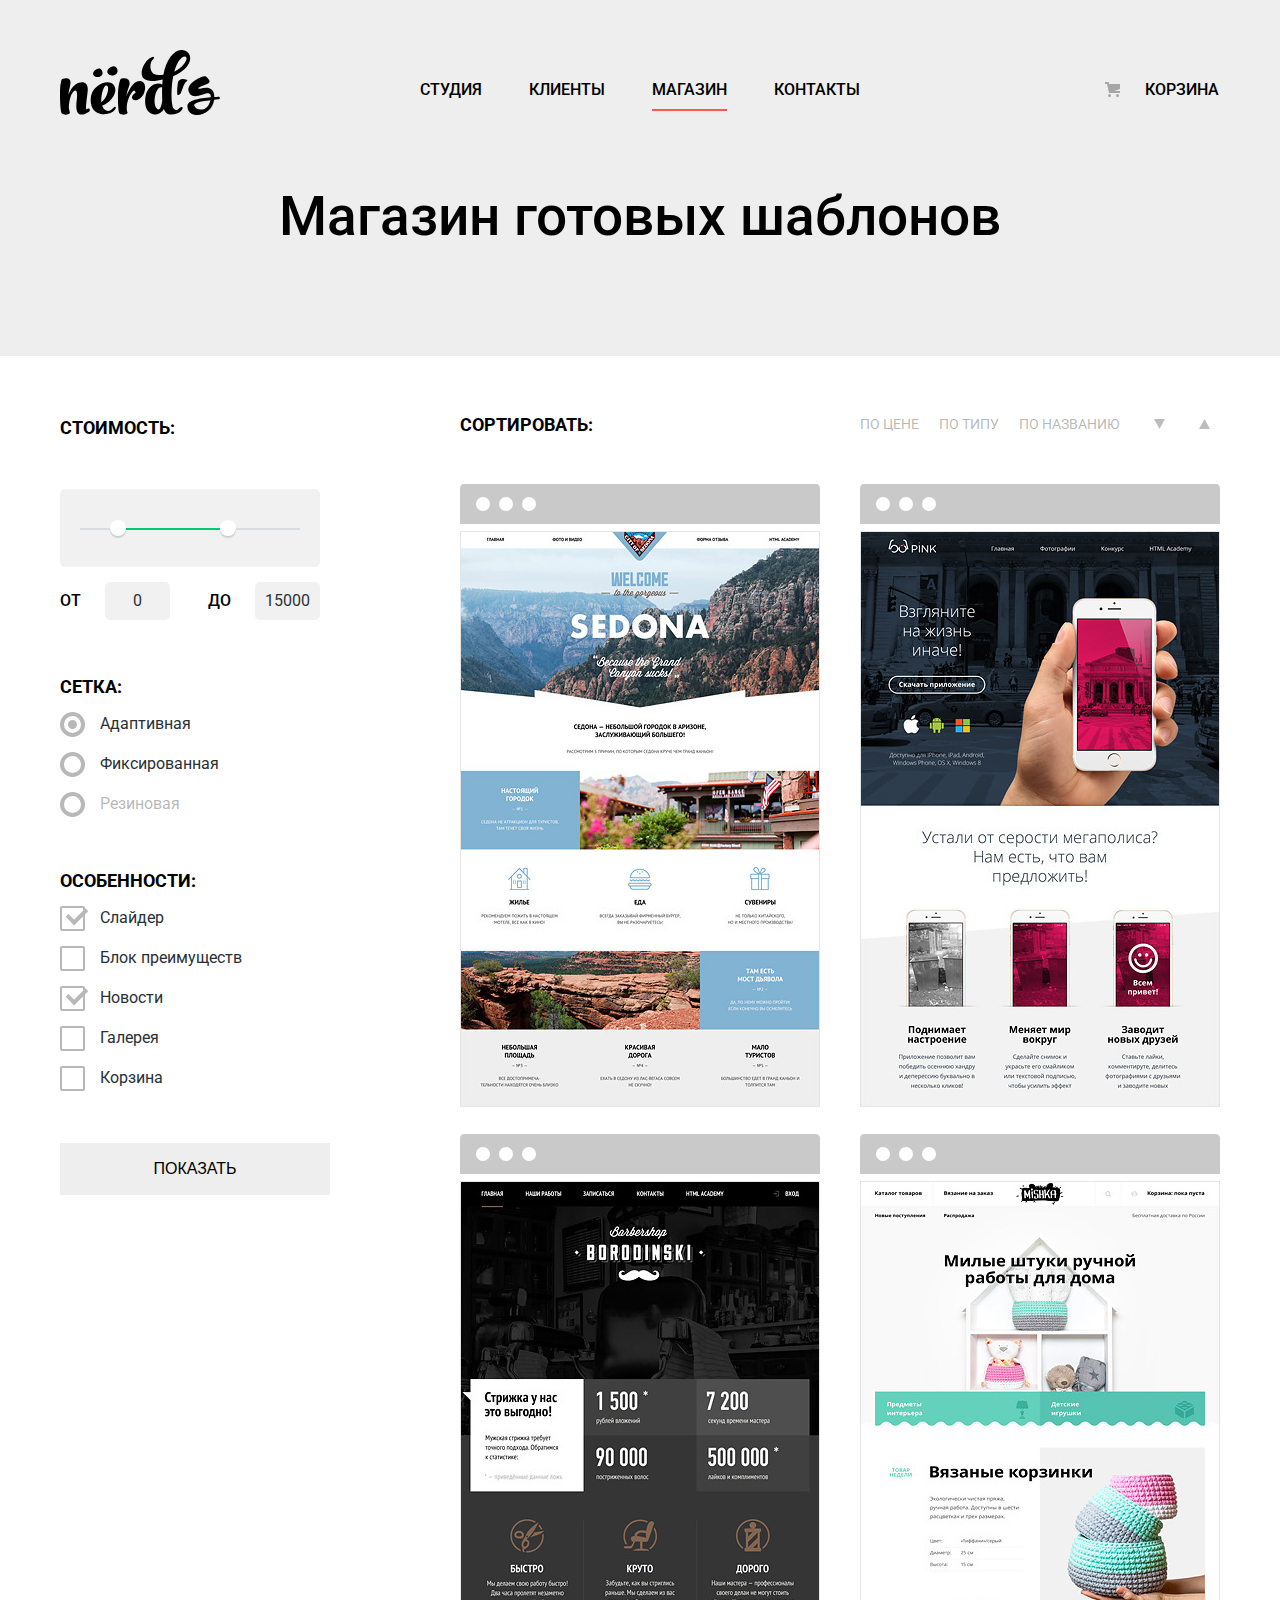
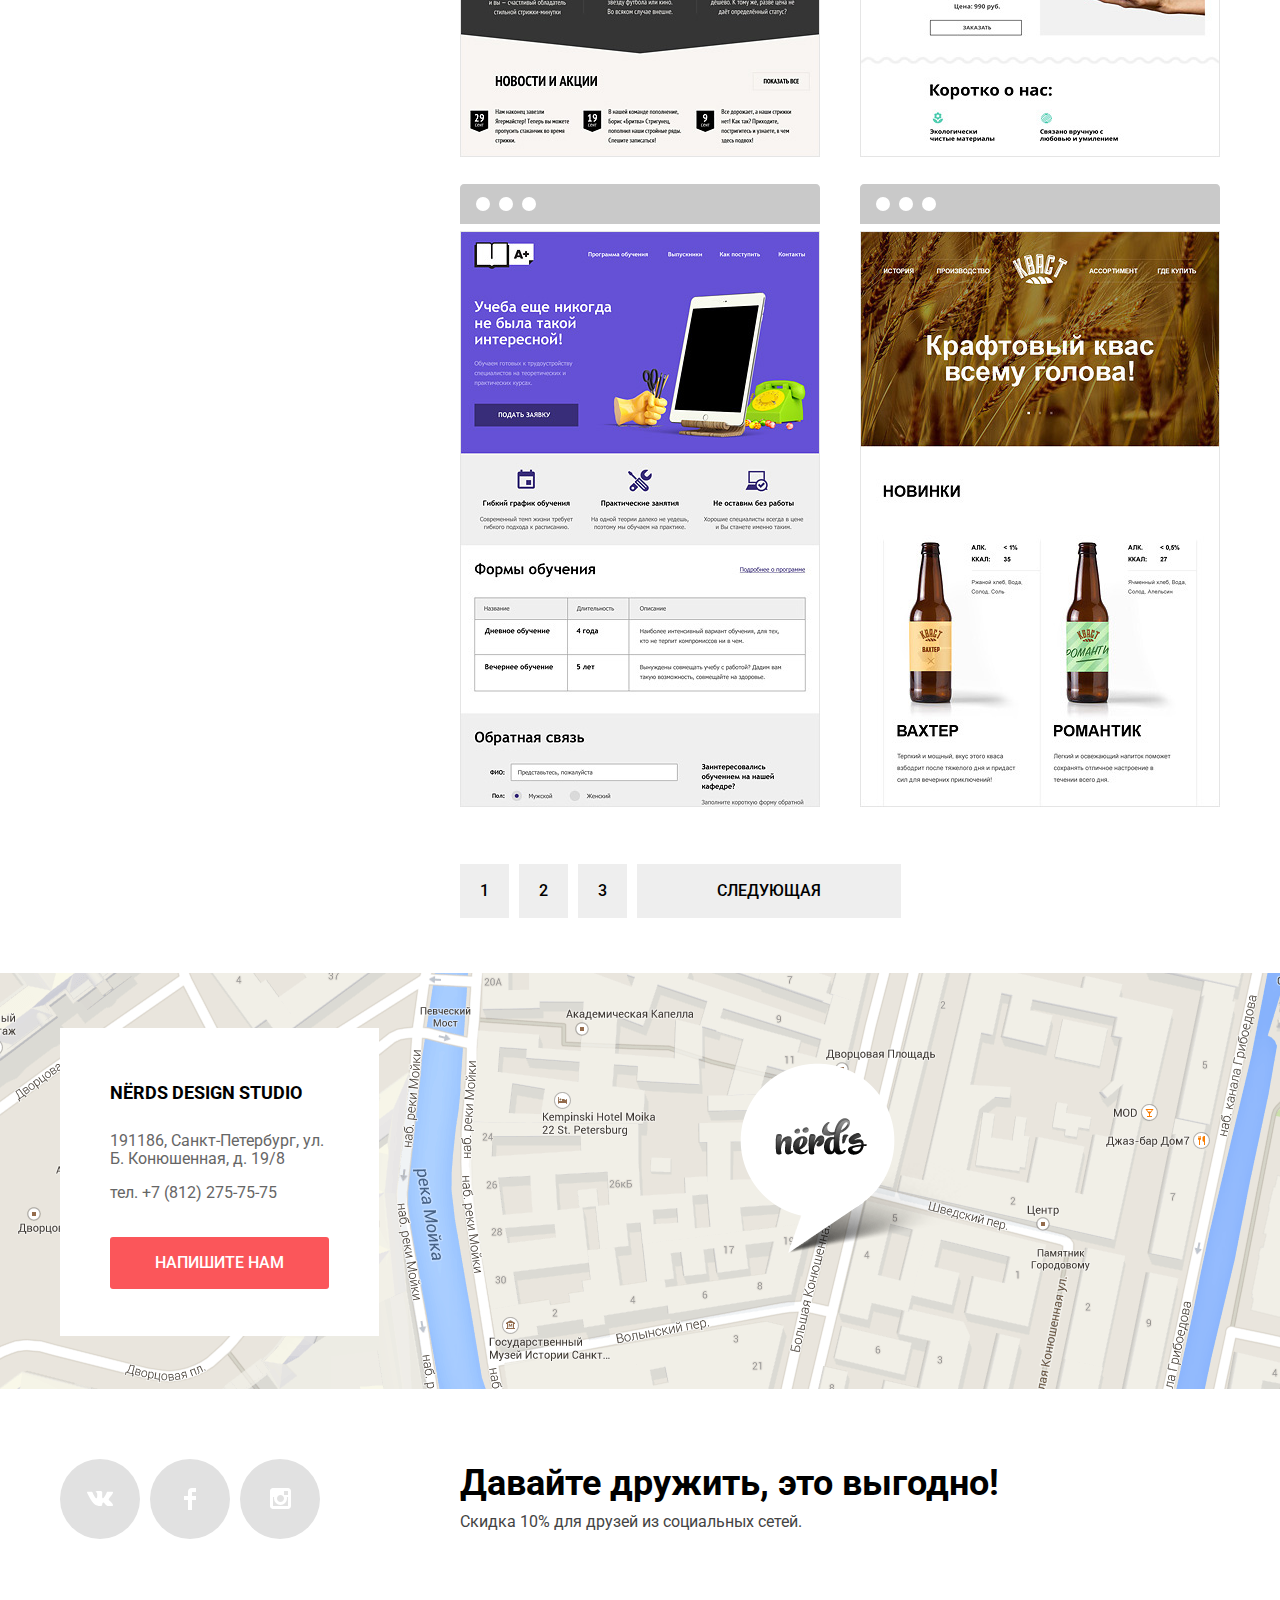
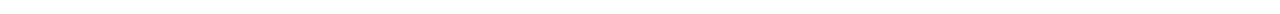
==== catalog.html @ 0dbb5dd5 "Исправления по декоративным элементам" ====
<!DOCTYPE html>
<html lang="ru">
<head>
	<meta charset="UTF-8">
	<title>Nerds-Catalog</title>
	<link href="css/normalize.css" rel="stylesheet">
	<link rel="stylesheet" href="css/style.css">
	<link href="https://fonts.googleapis.com/css?family=Roboto:400,500,700&amp;subset=cyrillic" rel="stylesheet">
</head>
<body class="inner-page">
	<header class="main-header">
		<div class="container">
			<div class="header-wrapper">
				<div class="logo">
					<a href="index.html">
						<img src="img/nerds-logo.svg" width="160" height="65" alt="Логотип Nerds">
					</a>
				</div>
				<nav class="main-navigation">
					<ul class="user-navigation">
						<li>
							<a href="index.html">Студия</a>
						</li>
						<li>
							<a href="#">Клиенты</a>
						</li>
						<li class="current">
							<a href="catalog.html">Магазин</a>
						</li>
						<li>
							<a href="#">Контакты</a>
						</li>
					</ul>
					<div class="cart">
						<a class="cart-link" href="cart.html">Корзина</a>
					</div>
				</nav>
			</div>
			<h1 class="catalog-title">Магазин готовых шаблонов</h1>
		</div>
	</header>
	
	<main class="container">
		<div class="catalog-columns">
			<div class="column-left">
				<form class="column-left-form" action="/echo" method="get">
      				<fieldset class="filter-item">
        				<legend>Стоимость:</legend>
        				<div class="range-filter">
          					<div class="range-controls">
            					<div class="scale">
              						<div class="bar" style="margin-left: 20%; width: 50%"></div>
            					</div>
            					<div class="toggle toggle-min"></div>
            					<div class="toggle toggle-max"></div>
          					</div>
          					<div class="price-controls">
            					<label class="min-price">от <input name="min-price" type="text" value="0"></label>
            					<label class="max-price">до <input name="max-price" type="text" value="15000"></label>
          					</div>
        				</div>
      				</fieldset>
					<fieldset class="filter-item">
						<legend class="column-left-form-title">Сетка:</legend>
						<ul class="filter-option-list">
							<li class="filter-option">
								<input class="filter-input column-left-form-input" type="radio" name="grid-form" id="adaptive-grid" value="Адаптивная" checked>
								<label class="column-left-form-label" for="adaptive-grid">Адаптивная</label>
							</li>
							<li class="filter-option">
								<input class="filter-input column-left-form-input" type="radio" name="grid-form" id="fixed-grid" value="Фиксированная">
								<label class="column-left-form-label" for="fixed-grid">Фиксированная</label>
							</li>
							<li class="filter-option">
								<input class="filter-input column-left-form-input" type="radio" name="grid-form" id="responsive-grid" value="Резиновая" disabled>
								<label class="column-left-form-label" for="responsive-grid">Резиновая</label>
							</li>
						</ul>
					</fieldset>
					<fieldset class="filter-item">
						<legend class="column-left-form-title">Особенности:</legend>
						<ul class="filter-option-list">
							<li class="filter-option">
								<input class="filter-input column-left-form-check" type="checkbox" name="slider" id="slider" checked>
								<label class="column-left-form-label" for="slider">Слайдер</label>
							</li>
							<li class="filter-option">
								<input class="filter-input column-left-form-check" type="checkbox" name="features-block" id="features-block">
								<label class="column-left-form-label" for="features-block">Блок преимуществ</label>
							</li>
							<li class="filter-option">
								<input class="filter-input column-left-form-check" type="checkbox" name="news" id="news" checked>
								<label class="column-left-form-label" for="news">Новости</label>
							</li>
							<li class="filter-option">
								<input class="filter-input column-left-form-check" type="checkbox" name="gallery" id="gallery">
								<label class="column-left-form-label" for="gallery">Галерея</label>
							</li>
							<li class="filter-option">
								<input class="filter-input column-left-form-check" type="checkbox" name="cart" id="cart" disabled>
								<label class="column-left-form-label" for="cart">Корзина</label>
							</li>
						</ul>
					</fieldset>
					<button class="column-left-form-button" type="submit">Показать</button>
				</form>
			</div>
			<div class="column-right">
				<div class="sort">
					<span class="sort-title">Сортировать:</span>
					<div class="sort-links">
						<a class="sort-link" href="#">По цене</a>
						<a class="sort-link" href="#">По типу</a>
						<a class="sort-link" href="#">По названию</a>
						<a class="sort-link triangle-down" href="#"><svg xmlns="http://www.w3.org/2000/svg" width="11" height="10" viewBox="0 0 11 10"><path fill="#231F20" d="M5.5 10L0 0h11"/></svg></a>
						<a class="sort-link triangle-up" href="#"><svg xmlns="http://www.w3.org/2000/svg" width="11" height="10" viewBox="0 0 11 10"><path fill="#231F20" d="M5.5 0L0 10h11z"/></svg></a>
					</div>
				</div>
				<div class="catalog-items">
					<h2 class="visually-hidden">Примеры работ</h2>
					<a class="catalog-item" href="#">
						<div class="item-image">
							<svg xmlns="http://www.w3.org/2000/svg" width="360" height="40" viewBox="0 0 360 40"><path fill="#4D4D4D" d="M356 0H4C1.8 0 0 1.8 0 4v36h360V4c0-2.2-1.8-4-4-4zM22.991 27a7 7 0 1 1 0-14 7 7 0 0 1 0 14zm23.011 0a7 7 0 1 1 0-14 7 7 0 0 1 0 14zm23.011 0a7 7 0 1 1 0-14 7 7 0 0 1 0 14z"/></svg>
							<img src="img/img-sedona.jpg" width="360" height="576" alt="Sedona">
						</div>
						<div class="item-content">
							<h4>Sedona</h4>
							<p class="item-content-text">Информационный сайт для туристов</p>
							<button class="item-content-button">9 900руб.</button>
						</div>
					</a>
					<a class="catalog-item" href="#">
						<div class="item-image">
							<svg xmlns="http://www.w3.org/2000/svg" width="360" height="40" viewBox="0 0 360 40"><path fill="#4D4D4D" d="M356 0H4C1.8 0 0 1.8 0 4v36h360V4c0-2.2-1.8-4-4-4zM22.991 27a7 7 0 1 1 0-14 7 7 0 0 1 0 14zm23.011 0a7 7 0 1 1 0-14 7 7 0 0 1 0 14zm23.011 0a7 7 0 1 1 0-14 7 7 0 0 1 0 14z"/></svg>
							<img src="img/img-pink.jpg" width="360" height="576" alt="Pink App">
						</div>
						<div class="item-content">
							<h4>Pink App</h4>
							<p class="item-content-text">Продуктовый лендинг приложения для iOS и Android</p>
							<button class="item-content-button">9 900руб.</button>
						</div>
					</a>
					<a class="catalog-item" href="#">
						<div class="item-image">
							<svg xmlns="http://www.w3.org/2000/svg" width="360" height="40" viewBox="0 0 360 40"><path fill="#4D4D4D" d="M356 0H4C1.8 0 0 1.8 0 4v36h360V4c0-2.2-1.8-4-4-4zM22.991 27a7 7 0 1 1 0-14 7 7 0 0 1 0 14zm23.011 0a7 7 0 1 1 0-14 7 7 0 0 1 0 14zm23.011 0a7 7 0 1 1 0-14 7 7 0 0 1 0 14z"/></svg>
							<img src="img/img-barbershop.jpg" width="360" height="576" alt="Barbershop">
						</div>
						<div class="item-content">
							<h4>Barbershop</h4>
							<p class="item-content-text">Сайт салоны красоты. Для мужчин, да.</p>
							<button class="item-content-button">9 900руб.</button>
						</div>
					</a>
					<a class="catalog-item" href="#">
						<div class="item-image">
							<svg xmlns="http://www.w3.org/2000/svg" width="360" height="40" viewBox="0 0 360 40"><path fill="#4D4D4D" d="M356 0H4C1.8 0 0 1.8 0 4v36h360V4c0-2.2-1.8-4-4-4zM22.991 27a7 7 0 1 1 0-14 7 7 0 0 1 0 14zm23.011 0a7 7 0 1 1 0-14 7 7 0 0 1 0 14zm23.011 0a7 7 0 1 1 0-14 7 7 0 0 1 0 14z"/></svg>
							<img src="img/img-mishka.jpg" width="360" height="576" alt="Mishka">
						</div>
						<div class="item-content">
							<h4>Mishka</h4>
							<p class="item-content-text">Интернет-магазин вязаных игрушек</p>
							<button class="item-content-button">9 900руб.</button>
						</div>
					</a>
					<a class="catalog-item" href="#">
						<div class="item-image">
							<svg xmlns="http://www.w3.org/2000/svg" width="360" height="40" viewBox="0 0 360 40"><path fill="#4D4D4D" d="M356 0H4C1.8 0 0 1.8 0 4v36h360V4c0-2.2-1.8-4-4-4zM22.991 27a7 7 0 1 1 0-14 7 7 0 0 1 0 14zm23.011 0a7 7 0 1 1 0-14 7 7 0 0 1 0 14zm23.011 0a7 7 0 1 1 0-14 7 7 0 0 1 0 14z"/></svg>
							<img src="img/img-aplus.jpg" width="360" height="576" alt="A Plus">
						</div>
						<div class="item-content">
							<h4>A Plus</h4>
							<p class="item-content-text">Лендинг курсов повышения квалификации</p>
							<button class="item-content-button">9 900руб.</button>
						</div>
					</a>
					<a class="catalog-item" href="#">
						<div class="item-image">
							<svg xmlns="http://www.w3.org/2000/svg" width="360" height="40" viewBox="0 0 360 40"><path fill="#4D4D4D" d="M356 0H4C1.8 0 0 1.8 0 4v36h360V4c0-2.2-1.8-4-4-4zM22.991 27a7 7 0 1 1 0-14 7 7 0 0 1 0 14zm23.011 0a7 7 0 1 1 0-14 7 7 0 0 1 0 14zm23.011 0a7 7 0 1 1 0-14 7 7 0 0 1 0 14z"/></svg>
							<img src="img/img-kvast.jpg" width="360" height="576" alt="КВАСТ">
						</div>
						<div class="item-content">
							<h4>КВАСТ</h4>
							<p class="item-content-text">Промо-сайт производителя крафтового кваса</p>
							<button class="item-content-button">9 900руб.</button>
						</div>
					</a>
				</div>
				<ul class="pagination-list">
					<li class="pagination-item"><a href="#">1</a></li>
					<li class="pagination-item"><a href="#">2</a></li>
					<li class="pagination-item"><a href="#">3</a></li>
					<li class="pagination-item pagination-item-next"><a href="#">Следующая</a></li>
				</ul>
			</div>
		</div>
	</main>

	<section class="contacts">
		<h2 class="visually-hidden">Контакты</h2>
		<div class="map">
			<img class="map-inner" src="img/map.png" width="1440" height="416" alt="Карта">
			<div class="container">
				<div class="map-marker">
					<img src="img/map-marker.png" width="231" height="190" alt="map-marker">
				</div>
				<div class="contacts-left">
					<div class="contacts-left-text">
						<h4>NЁRDS DESIGN STUDIO</h4>
						<p>191186, Санкт-Петербург, ул. Б. Конюшенная, д. 19/8</p>
						<p>тел. +7 (812) 275-75-75</p>
						<a class="btn" href="#">Напишите нам</a>
					</div>
				</div>
			</div>
	</section>

	<footer class="main-footer">
		<div class="container">
			<ul class="footer-social-media">
				<li>
					<a class="social-button" href="#">
						<span class="visually-hidden">Вконтакте</span>
						<svg xmlns="http://www.w3.org/2000/svg" width="26" height="15" viewBox="0 0 26 15"><path fill="#FFF" d="M16.138 11.51c.956-.309 2.18 2.04 3.483 2.939.978.681 1.727.534 1.727.534l3.473-.05s1.815-.112.957-1.554c-.071-.12-.503-1.069-2.585-3.022-2.177-2.043-1.882-1.712.739-5.244 1.597-2.153 2.236-3.468 2.036-4.028-.192-.539-1.365-.399-1.365-.399L20.69.713c-.381.001-.704.119-.851.515-.003.004-.621 1.666-1.445 3.079-1.741 2.989-2.436 3.148-2.724 2.961-.661-.433-.494-1.737-.494-2.664 0-2.897.432-4.105-.846-4.417-.427-.104-.739-.172-1.828-.182-1.392-.021-2.574 0-3.244.329-.445.223-.786.712-.579.74.26.035.843.16 1.155.586.401.552.389 1.789.389 1.789s.229 3.411-.54 3.834c-.528.29-1.25-.302-2.803-3.016-.793-1.388-1.392-2.922-1.392-2.922s-.116-.285-.326-.441c-.25-.185-.6-.244-.6-.244L.848.684S.29.7.085.946c-.182.218-.015.668-.015.668s2.909 6.881 6.203 10.347c3.02 3.182 6.452 2.971 6.452 2.971h1.555s.469-.054.709-.312c.224-.24.214-.691.214-.691s-.031-2.109.935-2.419z"/></svg>
					</a>
				</li>
				<li>
					<a class="social-button" href="#">
						<svg xmlns="http://www.w3.org/2000/svg" width="12" height="22" viewBox="0 0 12 22"><path fill="#FFF" d="M12 4V0H8a4 4 0 0 0-4 4v4H0v4h4v10h4V12h4V8H8V4h4z"/></svg>
						<span class="visually-hidden">Facebook</span>
					</a>
				</li>
				<li>
					<a class="social-button"" href="#">
						<svg xmlns="http://www.w3.org/2000/svg" width="21" height="21" viewBox="0 0 21 21"><path fill="#FFF" d="M18 0H3C1.35 0 0 1.35 0 3v15c0 1.65 1.35 3 3 3h15c1.65 0 3-1.35 3-3V3c0-1.65-1.35-3-3-3zm-7.5 7c1.93 0 3.5 1.57 3.5 3.5S12.43 14 10.5 14 7 12.43 7 10.5 8.57 7 10.5 7zM18 18H3V9h1.181A6.504 6.504 0 0 0 4 10.5a6.5 6.5 0 1 0 13 0 6.45 6.45 0 0 0-.181-1.5H18v9zm0-11h-4V3h4v4z"/></svg>
						<span class="visually-hidden">Instagram</span>
					</a>
				</li>	
			</ul>
			<div class="footer-content">
				<p class="footer-content-title">Давайте дружить, это выгодно!</p>
				<p class="footer-content-text">Скидка 10% для друзей из социальных сетей.</p>
			</div>			
		</div>
	</footer>

	<section class="modal modal-form">
		<h2 class="visually-hidden">Форма отправки сообщения</h2>
		<form class="left-form" action="https://echo.htmlacademy.ru" method="post">
			<p class="form-title">Напишите нам</p>
			<div class="left-form-item">
				<label for="form-name">Ваше имя:</label>
				<input type="text" name="name" id="form-name" placeholder="Представьтесь, пожалуйста">
			</div>
			<div class="left-form-item">
				<label for="form-email">Ваш e-mail:</label>
				<input type="text" name="email" id="form-email" placeholder="Для отправки ответа">	
			</div>
			<div class="left-form-item">
				<label for="form-text">Текст письма:</label>
				<textarea name="text" id="form-text" rows="5">В свободной форме</textarea>
			</div>
			<button class="modal-sent" type="submit">Отправить</button>
		</form>
		<button class="modal-close">Закрыть</button>
	</section>
</body>
</html>
---- css/style.css ----
* {
	box-sizing: border-box;
}

body {
	margin: 0;
	padding: 0;
	font-family: "Roboto", Arial, sans-serif;
	font-size: 16px;
	line-height: 1.5;
	font-weight: 500;
	color: #000;
	background-color: #ffffff;
	min-width: 1200px;
	box-sizing: border-box;
}

::before,
::after {
	box-sizing: border-box;
}

.container {
	width: 1200px;
	margin: 0 auto;
	padding: 0 10px;
}

a {
	text-decoration: none;
}

.header-wrapper {
	display: flex;
	justify-content: flex-start;
}

.main-header {
	background-color: #eeeeee;
	min-height: 132px;
}

.main-navigation {
	display: flex;
	font-size: 16px;
	line-height: 1.875;
	color: #000000;
	background-color: #eeeeee;
	text-transform: uppercase;
}

.user-navigation,
.content-left-list,
.content-right-list,
.partners-list,
.footer-social-media {
	list-style: none;
}

.cart {
	text-transform: uppercase;
}

.user-navigation a,
.cart a {
	color: #000000;
	font-size: 16px;
	line-height: 1.875;
}

.cart a {
	position: relative;
	display: block;
	margin-left: auto;
	padding-left: 40px;
	margin-top: 75px;
}

.cart a::before {
	content: "";
	position: absolute;
	width: 15px;
	height: 15px;
	left: 0;
	top: 7px;
	background-image: url(../img/cart-icon.svg);
	background-repeat: no-repeat;
	background-position: 0 0;
}

.user-navigation {
	padding: 0;
	display: flex;
	justify-content: space-between;
	width: 440px;
	margin-right: 245px;
	margin-top: 75px;
}

.user-navigation a:hover,
.cart a:hover {
	color: #fb565a;
}

.user-navigation a:focus,
.cart a:focus {
	color: #fb565a;
	outline: none;
}

.user-navigation a:active,
.cart a:active {
	color: #818181;
}

.logo {
	width: 160px;
	margin: 50px 200px 17px 10px;
}

.logo a:hover {
	opacity: 0.8;
}

.logo a:focus {
	opacity: 0.8;
	outline: none;
}

.logo a:active {
	opacity: 0.3;	
}

.slider-item p, 
.feature-item p, 
.content-left-text {
	font-size: 16px;
	font-weight: 400; 
	color: #283136;
}

/* slider */

.visually-hidden {
  position: absolute;
  width: 1px;
  height: 1px;
  clip: rect(0, 0, 0, 0);
}

.slider {
  position: relative;
  background-color: #eeeeee;
}

.slider-controls {
  position: absolute;
  left: 50%;
  bottom: 104px;
  z-index: 100; 
  width: 160px;
  height: 18px;
  text-align: center;
  font-size: 0;
  transform: translateX(-50%);
}

.slider-controls label {
  position: relative;
  display: inline-block;
  width: 18px;
  height: 18px;
  padding: 18px;  
  border-radius: 50%;
  cursor: pointer;
}

.slider-controls label::after {
  content: ""; 
  position: absolute;
  top: 8px;
  left: 8px;
  z-index: 1; 
  width: 18px;
  height: 18px; 
  background: #ffffff; 
  border-radius: 50%;
}

.slider-list {
  margin: 0;
  padding: 0; 
  list-style: none;
  margin-bottom: 80px;
}

.slider-item {
  display: none;
  padding: 55px 0 80px 10px;
}

.slider-item:nth-child(1) {
  background-image: url("../img/slide1.png");
  background-repeat: no-repeat;
  background-position: 90% 2px;
}

.slider-item:nth-child(2) {
  background-image: url("../img/slide2.png");
  background-repeat: no-repeat;
  background-position: 100% 0;
}

.slider-item:nth-child(3) {
  background-image: url("../img/slide3.png");
  background-repeat: no-repeat;
  background-position: 100% 20px;
}

#product-1:checked ~ .slider-list .slider-item:nth-child(1) {
  display: block;
}

#product-2:checked ~ .slider-list .slider-item:nth-child(2) {
  display: block;
}

#product-3:checked ~ .slider-list .slider-item:nth-child(3) {
  display: block;
}

#product-1:checked ~ .slider-controls .slider-controls-item--1::before,
#product-2:checked ~ .slider-controls .slider-controls-item--2::before,
#product-3:checked ~ .slider-controls .slider-controls-item--3::before {
  content: "";
  position: absolute;
  left: 48%;
  top: 48%;
  z-index: 2;
  width: 8px;
  height: 8px;
  margin: -4px;
  background-color: inherit;
  border: 2px solid #c1c1c1;
  border-radius: 50%;
}

.slider-item h2 {
  max-width: 600px;
  margin: 0;
  margin-bottom: 27px;
	font-size: 55px;
	line-height: 1;
	font-weight: 500;
}  

.slider-item p {
  max-width: 430px;
  margin: 0;
  margin-bottom: 40px;
}

.slider-item a {
  display: block;
  width: 240px;
  padding: 13px 0;
  font-size: 16px;
  line-height: 18px;
  color: #ffffff;
  text-transform: uppercase;
  text-align: center;
  text-decoration: none;
  background-color: #fb565a;
  border-radius: 3px;
  border: none;
}

.slider-item a:hover,
.slider-item a:focus {
  background-color: #e74246;
}

.slider-item a:active {
  background-color: #d7373b;
  color: rgba(255, 255, 255, 0.3);
  box-shadow: 0 3px rgba(0, 0, 0, 0.1) inset;
} /* slider */

.features {
	position: relative;
	display: flex;
	height: 348px;
	margin-bottom: 160px;
}

.features::after {
	content: "";
	position: absolute;
	width: 100%;
	height: 2px;
	left: 0;
	bottom: -80px;
	background-color: #eeeeee;
}

.feature-item {
	width: 300px;
	height: 348px;
	margin: 0;
	padding: 0;
	margin-right: 100px;	
}

.features:nth-child(1) {
    margin-left: 10px;
}

.feature-item:nth-of-type(3n) {
    margin-right: 60px;
}

h3 {
	margin-top: 20px;
	margin-bottom: 16px;
	font-size: 24px;
	line-height: 1.25;
	font-weight: bold;
	text-transform: uppercase;
}

.feature-item p {
	margin: 0;
	padding: 0;
	padding-bottom: 30px;
	width: 250px;
}

.feature-btn {
	display: block;
	width: 160px;
	padding: 17px 0;
	text-align: center;
	border-radius: 3px;
	border: none;
	font-weight: 500;
	line-height: 1.125;
	text-align: center;
	vertical-align: middle;
	color: #ffffff;
	text-transform: uppercase;
}

.red {
	background-color: #fb565a;
}

.red:hover {
	background-color: #e74246;
}

.red:focus {
	background-color: #e74246;
	outline: none;
}

.red:active {
	color: rgba(255, 255, 255, 0.3);
	box-shadow: inset 0px 3px 0 0 #c13135;
} 

.green {
	background-color: #00ca74;
}

.green:hover {
	background-color: #00bc6c;
}

.green:focus {
	background-color: #00bc6c;
	outline: none;
}

.green:active {
	color: rgba(255, 255, 255, 0.3);
	box-shadow: inset 0px 3px 0 0 #009958;
} 

.yellow {
	background-color: #efc84a;
}

.yellow:hover {
	background-color: #eab534;
}

.yellow:focus {
	background-color: #eab534;
	outline: none;
}

.yellow:active {
	color: rgba(255, 255, 255, 0.3);
	box-shadow: inset 0px 3px 0 0 #ce961f;
}

.content {
	display: flex;
	
	margin-bottom: 120px;
	margin-left: 10px;
}

.content-left {
	width: 700px;
	margin-right: 100px;
}

.content-right-logo  {
	margin-top: -30px;
}

.content-left-list li {
	position: relative;
	padding-bottom: 20px;
	padding-left: 40px;
}

.content-left-list li::before {
	content: "";
	position: absolute;
	width: 25px;
	height: 2px;
	background-color: #fb565a;
	left: 2px;
	top: 10px;
}

.content-left-text {
	margin: 0;
	padding: 0;
	padding-bottom: 40px;
}

.content-right {
	width: 360px;
}

.content-right-list {
	display: flex;
	margin: 0;
	padding: 0;
}

.content-right-list li {
	margin-right: 25px;
	width: 100px;
}

.content-right-list li:last-of-type(3n) {
	margin-right: 16px;
} 

.content-left-title {
	font-size: 45px;
	line-height: 1;
	font-weight: 500;
	margin: 0;
	padding: 0;
	padding-bottom: 30px;
}

.content-left-list-title {
	font-size: 16px;
	font-weight: bold;
	text-transform: uppercase;
	margin: 0;
	padding: 0;
	padding-bottom: 25px;
}

.content-left-list {
	font-weight: 400;
	color: #283136;
	margin: 0;
	padding: 0;
}

.content-right-subtitle {
	text-transform: uppercase;
	font-weight: bold;
	margin: 0;
	padding: 0;
	margin: 20px 0 30px 20px;
}

b {
	font-size: 45px;
}

sup {
	font-size: 25px;
}

.partners-list {
	display: flex;
	justify-content: space-between;
	margin: 0 50px 0 0;
	padding: 0 0 0 40px;
}

.partners-logo1 {
	width: 199px
}

.partners-logo2 {
	width: 209px;
	margin-top: -20px;
	margin-left: -20px;
}

.partners-logo3 {
	width: 185px;
	margin-left: -10px;
}

.partners-logo4 {
	width: 173px;
}

.partners-row {
	position: relative;
	margin-bottom: 110px;
}

.partners-row::before {
	content: "";
	position: absolute;
	width: 100%;
	height: 2px;
	transform: translateY(-60px);
	background-color: #eeeeee;
}

.partners-row::after {
	content: "";
	position: absolute;
	width: 100%;
	height: 2px;
	transform: translateY(30px);
	background-color: #eeeeee;
}

.partners-list img {
	opacity: 0.2;
}

.partners-list img:hover {
	opacity: 1.0;
}

.partners-list img:active {
	opacity: 0.1;
}

h4 {
	font-size: 18px;
	line-height: 1.666;
	font-weight: bold;
	text-transform: uppercase;
}

.map {
	position: relative;
	width: 100%;
	height: 416px;
	background: url(../img/map.png) no-repeat 50% 50% #ffffff;
}

.map-inner {
	position: absolute;
	max-width: 100%;
	z-index: -1;
	top: 0;
	left: calc(50% - 720px);
}

.map .container {
	position: relative;
}

.map-marker {
	position: absolute;
	top: 90px;
	left: 700px;
}

.contacts {
	margin-bottom: 70px;
}

.contacts-left {
	position: absolute;
	background-color: #ffffff;
	width: 319px;
	height: 308px;
	left: 20px;
	top: 55px;
}

.content-right-text {
	font-weight: 400;
	line-height: 1.125;
	color: #283136;
}

.contacts-left-text {
	width: 220px;
	margin-left: 50px;
	vertical-align: middle;
}

.contacts-left-text:first-child {
	margin-top: 50px;
}

.contacts-left-text p:last-of-type {
	margin-bottom: 35px;
}

.contacts-left p {
	font-weight: 400;
	line-height: 1.125;
	color: #666666;
}

.btn {
	display: block;
	width: 219px;
	padding: 17px 0;
	text-align: center;
	border-radius: 3px;
	border: none;
	background-color: #fb565a;
}

.contacts-left a {
	font-weight: 500;
	line-height: 1.125;
	text-align: center;
	vertical-align: middle;
	color: #ffffff;
	text-transform: uppercase;
	background-color: #fb565a;	
}

.contacts-left a:hover {
	background-color: #e74246;
}

.contacts-left a:focus {
	background-color: #e74246;
	outline: none;
}

.contacts-left a:active {
	color: rgba(255, 255, 255, 0.3);
	box-shadow: inset 0px 3px 0 0 #c13135;
} 

.main-footer {
	min-height: 155px;
}

.main-footer .container {
	display: flex;
	align-items: center;
}

.footer-social-media {
	display: flex;
	margin: 0;
	padding: 0;
	margin-right: 130px;
	margin-left: 10px;
}

.footer-content {
	width: 544px;
}

.footer-content-title {
	font-size: 36px;
	line-height: 1;
	font-weight: bold;
	margin: 0;
	padding: 0;
	padding-bottom: 10px;
}

.footer-content-text {
	font-weight: 400;
	line-height: 1.375;
	color: #444444;
	margin: 0;
	padding: 0;
}

.social-button {
	display: flex;
	align-items: center;
	justify-content: center;
	width: 80px;
	height: 80px;
}

.footer-social-media a {
	width: 80px;
	height: 80px;
	border-radius: 50%;
	background-color: #e1e1e1;
	margin-right: 10px;
}

.footer-social-media a:hover {
	background-color: #e74246;
}

.footer-social-media a:focus {
	background-color: #e74246;
	outline: none;
}

.footer-social-media a:focus path {
	opacity: 0.3;
}

.footer-social-media a:active {
	background-color: #d7373b;
	color: rgba(255, 255, 255, 0.3);
	box-shadow: inset 0px 3px 0 0 #c13135;
}

.left-form input[type="text"],
.left-form textarea {
	font-weight: 400;
	line-height: 1.125;
	text-transform: none;
	color: rgba(68, 68, 68, 0.5);
	border: 2px solid #d7dcde;
}

.left-form input[type="text"]:hover,
.left-form textarea:hover {
	border: 2px solid #b4b9bb;
}

.left-form input[type="text"]:focus,
.left-form textarea:focus {
	border: 2px solid #000000;
	outline: none;
}

.left-form input[type="text"]:invalid,
.left-form textarea:invalid {
	border: 2px solid #e74246;
	color: #e74246;
}

.form-title {
	font-size: 45px;
	line-height: 1;
	font-weight: 500;
}

.left-form-item label {
	line-height: 1.125;
	font-weight: bold;
}

.modal-sent {
	font-weight: 500;
	line-height: 1.125;
	text-align: center;
	vertical-align: middle;
	color: #ffffff;
	text-transform: uppercase;
	background-color: #fb565a;
}

.modal-sent:hover {
	background-color: #e74246;
}

.modal-sent:focus {
	background-color: #e74246;
	outline: none;
}

.modal-sent:active {
	color: rgba(255, 255, 255, 0.3);
	box-shadow: inset 0px 3px 0 0 #c13135;
} 

/* catalog.html */
.inner-page .main-header {
	min-height: 356px;
	margin-bottom: 60px;
}

.current a {
	position: relative;
	padding-bottom: 12px;
}

.current a:after {
	content: "";
	position: absolute;
	background-color: #fb565a;
	width: 100%;
	height: 2px;
	bottom: 0;
	left: 0;
}

.catalog-title {
	font-size: 55px;
	line-height: 1;
	font-weight: 500;
	text-align: center;
	margin: 0;
	padding: 0;
	margin-top: 50px;
}

.column-left-form fieldset {
	border: none;
	margin: 0;
	padding: 0;
	margin-left: 10px;
}

.column-left-form fieldset:nth-child(1) {
	margin-bottom: 55px;
}

.column-left-form fieldset:nth-child(2) {
	margin-bottom: 35px;
}

.column-left-form fieldset:nth-child(3) {
	margin-bottom: 35px;
}

input[type="radio"],
input[type="checkbox"] {
	display: none;
}

.filter-option {
	margin-bottom: 20px;
}

.column-left-form-input + label:hover::before {
	border-color: #4d4d4d;
}
.column-left-form-input + label:hover::after {
	background-color: #4d4d4d;
}

.column-left-form-input + label:disabled::before {
	color: #ededed;
}

.filter-option label {
	position: relative;
	display: block;
	cursor: pointer;
	user-select: none;
}

.column-left-form-input + label::before {
	content: "";
	position: absolute;
	width: 25px;
	height: 25px;
	border: 4px solid #b8b8b8;
	border-radius: 50%;
	left: -40px;
	top: -2px;
}

.column-left-form-input:checked + label::after {
	content: "";
	position: absolute;
	width: 9px;
	height: 9px;
	background-color: #b8b8b8;
	border-radius: 50%;
	left: -32px;
	top: 6px;
}

.column-left-form-check + label::before {
	content: "";
	position: absolute;
	width: 25px;
	height: 25px;
	border: 2px solid #b8b8b8;
	border-radius: 2px;
	left: -40px;
	top: -2px;
}
.column-left-form-check:checked + label::after {
	content: "";
	position: absolute;
	width: 20px;
	height: 12px;
	border: 4px solid #b8b8b8;
	border-top-style: none;
	border-right-style: none;
	transform: rotate(-45deg);
	left: -33px;
	top: 0px;
}

.column-left-form-check + label:hover::before,
.column-left-form-check + label:hover::after {
	border-color: #4d4d4d;
}

.column-left-form-check + label:disabled::before {
	color: #ededed;
}

.filter-option-list {
	list-style: none;
	margin: 0;
	padding: 0;
	padding-left: 40px;
}
.column-left-form-title {
	font-size: 18px;
	line-height: 1.666;
	text-transform: uppercase;
	font-weight: bold;
	margin-bottom: 15px;
}

.price-range-min-title,
.price-range-max-title,
.column-left-form input[type="text"] {
	font-weight: 400;
	line-height: 1.375;
	color: #283136;
}

.column-left-form-label {
	color: #283136;
	font-weight: 400;
	line-height: 1.25;
}

.column-left-form-input:hover + label {
	color: #000000;
}

.column-left-form-input:disabled + label {
	color: rgba(0, 0, 0, 0.3);
}

.column-left-form-button:hover {
	background-color: #dfdfdf;
}

.column-left-form-button:focus {
	background-color: #dfdfdf;
	outline: none;
}

.column-left-form-button:active {
	outline: none;
	background-color: #d5d5d5;
	box-shadow: inset 0 3px 0 0 #bfbfbf;
}

.column-left-form-button {
	width: 100%;
	padding: 17px 0; 
	margin-left: 10px;
	background-color: #eeeeee;
	font-weight: 500;
	line-height: 1.1;
	text-transform: uppercase;
	color: #000000;
	border: none;
}

.sort {
	display: flex;
	justify-content: space-between;
	margin-bottom: 50px;
}

.sort-links {
	width: 370px;
	display: flex;
	flex-wrap: nowrap;
}

.sort-links a {
	display: inline-block;
	margin-right: 20px;
}

.sort-title {
	width: 133px;
	font-size: 18px;
	line-height: 1;
	text-transform: uppercase;
	font-weight: bold;	
}

.triangle-down,
.triangle-up {
	margin-left: auto;
}

.sort-link {
	font-size: 14px;
	font-weight: 400;
	line-height: 1.285;
	text-transform: uppercase;
	color: rgba(0, 0, 0, 0.3);
}

.sort-link:hover {
	color: rgba(0, 0, 0, 0.6);
}

.sort-link:focus,
.sort-link:active {
	outline: none;
	color: #000000;
}

.sort-link path {
	opacity: 0.3;
}

.sort-link:hover path {
	opacity: 0.6;
}

.sort-link:focus path,
.sort-link:active path {
	opacity: 1.0;
}

.item-content h4 {
	margin: 30px 138px 0 138px;
	font-size: 18px;
	line-height: 1.6;
	font-weight: bold;
	text-transform: uppercase;
	color: #000000;
}

.item-content-text {
	font-weight: 400;
	line-height: 1.1;
	color: #666666;
}

.item-content-button {
	width: 200px;
	padding: 17px 0;
	border-radius: 2px;
	font-weight: 500;
	line-height: 1.1;
	text-transform: uppercase;
	background-color: #fb565a;
	color: #ffffff;
	border: none;
	margin-bottom: 40px
}

.item-content-button:hover {
	background-color: #e74246;
}

.item-content-button:focus {
	background-color: #e74246;
	outline: none;
}

.item-content-button:active {
	background-color: #d7373b;
	box-shadow: inset 0px 3px 0 0 #c13135;
}

.item-image path {
	opacity: 0.3;
}

.item-image:hover path {
	opacity: 1.0;
}

.catalog-item {
	display: block;
	position: relative;
}

.item-content {
	position: absolute;
	left: 0;
	bottom: 10px;	
	width: 360px;
	text-align: center;
	vertical-align: middle;
	background-color: #eeeeee;
	display: flex;
	flex-flow: column;
	align-items: center;
} 

.catalog-item .item-content {
	display: none;
} 

.catalog-item:hover {
	box-shadow: 0 10px 20px rgba(0,0,0,0.25), 0 5px 10px rgba(0,0,0,0.22);
}

.catalog-item:hover .item-content {
	display: block;
} 

.item-content p {
	margin: 25px 60px 30px 60px;
}

.pagination-list {
	margin: 0;
	padding: 0;
	list-style: none;
	display: flex;
	flex-wrap: wrap;
}

.pagination-item {
	margin-right: 10px;
}

.pagination-item:last-child {
	margin-right: 0;
}

.pagination-item  a {
	display: inline-block;
	padding: 18px 20px;
	background-color: #eeeeee;
	font-weight: 500;
	line-height: 1.1;
	color: #000000;
	text-transform: uppercase;
}

.pagination-item-next a {
	padding: 18px 80px;
}

.pagination-item a:hover {
	background-color: #dfdfdf;
}

.pagination-item a:focus {
	background-color: #ffffff;
	border: none;
	box-shadow: inset 0 0 0 3px #dbdbdb;
	outline: none;
}

.pagination-item a:active {
	background-color: #d5d5d5;
	box-shadow: inset 0 3px 0 0 #bfbfbf;
		border: none;
}

.pagination-list {
	margin-bottom: 55px;
}

.catalog-columns {
	display: flex;
	justify-content: space-between;
}

.column-left {
	width: 270px;
	min-height: 773px;
}

.catalog-items {
	width: 770px;
	min-height: 1914px;
	display: flex;
	flex-wrap: wrap;
	margin-bottom: 30px;
}

.catalog-item {
	width: 360px;
	min-height: 616px;
	margin-bottom: 20px;
	margin-right: 40px;
}
.catalog-item:nth-of-type(2n) {
	margin-right: 0;
}

/* сетка */

.modal {
	display: none;
}

/* range filter */

.filter-item {
  margin: 0;
  padding: 0;
  border: none;
  margin-bottom: 55px;
}

.range-filter {
  width: 260px;
  margin-top: 49px;
}

.filter-item legend {
  font-size: 18px;
  line-height: 24px;
  text-transform: uppercase;
  font-weight: 700;
}

.range-controls {
  position: relative;
  height: 41px;
  margin-bottom: 15px;
  padding-top: 39px;
  padding-right: 20px;
  padding-left: 20px;
  padding-bottom: 39px; 
  background-color: #f1f1f1;
  border-radius: 5px;
}

.range-controls .scale {
  height: 2px;
  background: #d7dcde;
}

.range-controls .bar {
  height: 2px;
  background: #00ca74;
}

.range-controls .toggle {
  position: absolute;
  top: 31px;
  left: 0;
  background-color: #ababab;
  padding: 0;
  width: 4px;
  height: 4px;
  padding: 0;
  border: 8px solid #ffffff;
  box-shadow: 0 2px 1px 0 #cfcfcf;
  border-radius: 50%;
  cursor: pointer;
}

.range-controls .toggle-min {
	top: 31px;
  	left: 50px;
}

.range-controls .toggle-max {
	top: 31px;
 	left: 160px;
}

.price-controls {
  font-size: 0;
}

.price-controls label {
  display: inline-block;
  width: 50%;
  
  font-size: 16px;
  text-transform: uppercase;
}

.price-controls input {
  width: 65px;
  padding: 8px 10px;
  margin-left: 20px;
  
  font-family: Roboto, Arial, sans-serif;
  font-size: 16px;
  text-align: center;
  color: #283136;
  
  border: none;
  border-radius: 5px;
  background: #f1f1f1;
}

.max-price {
  text-align: right;
}
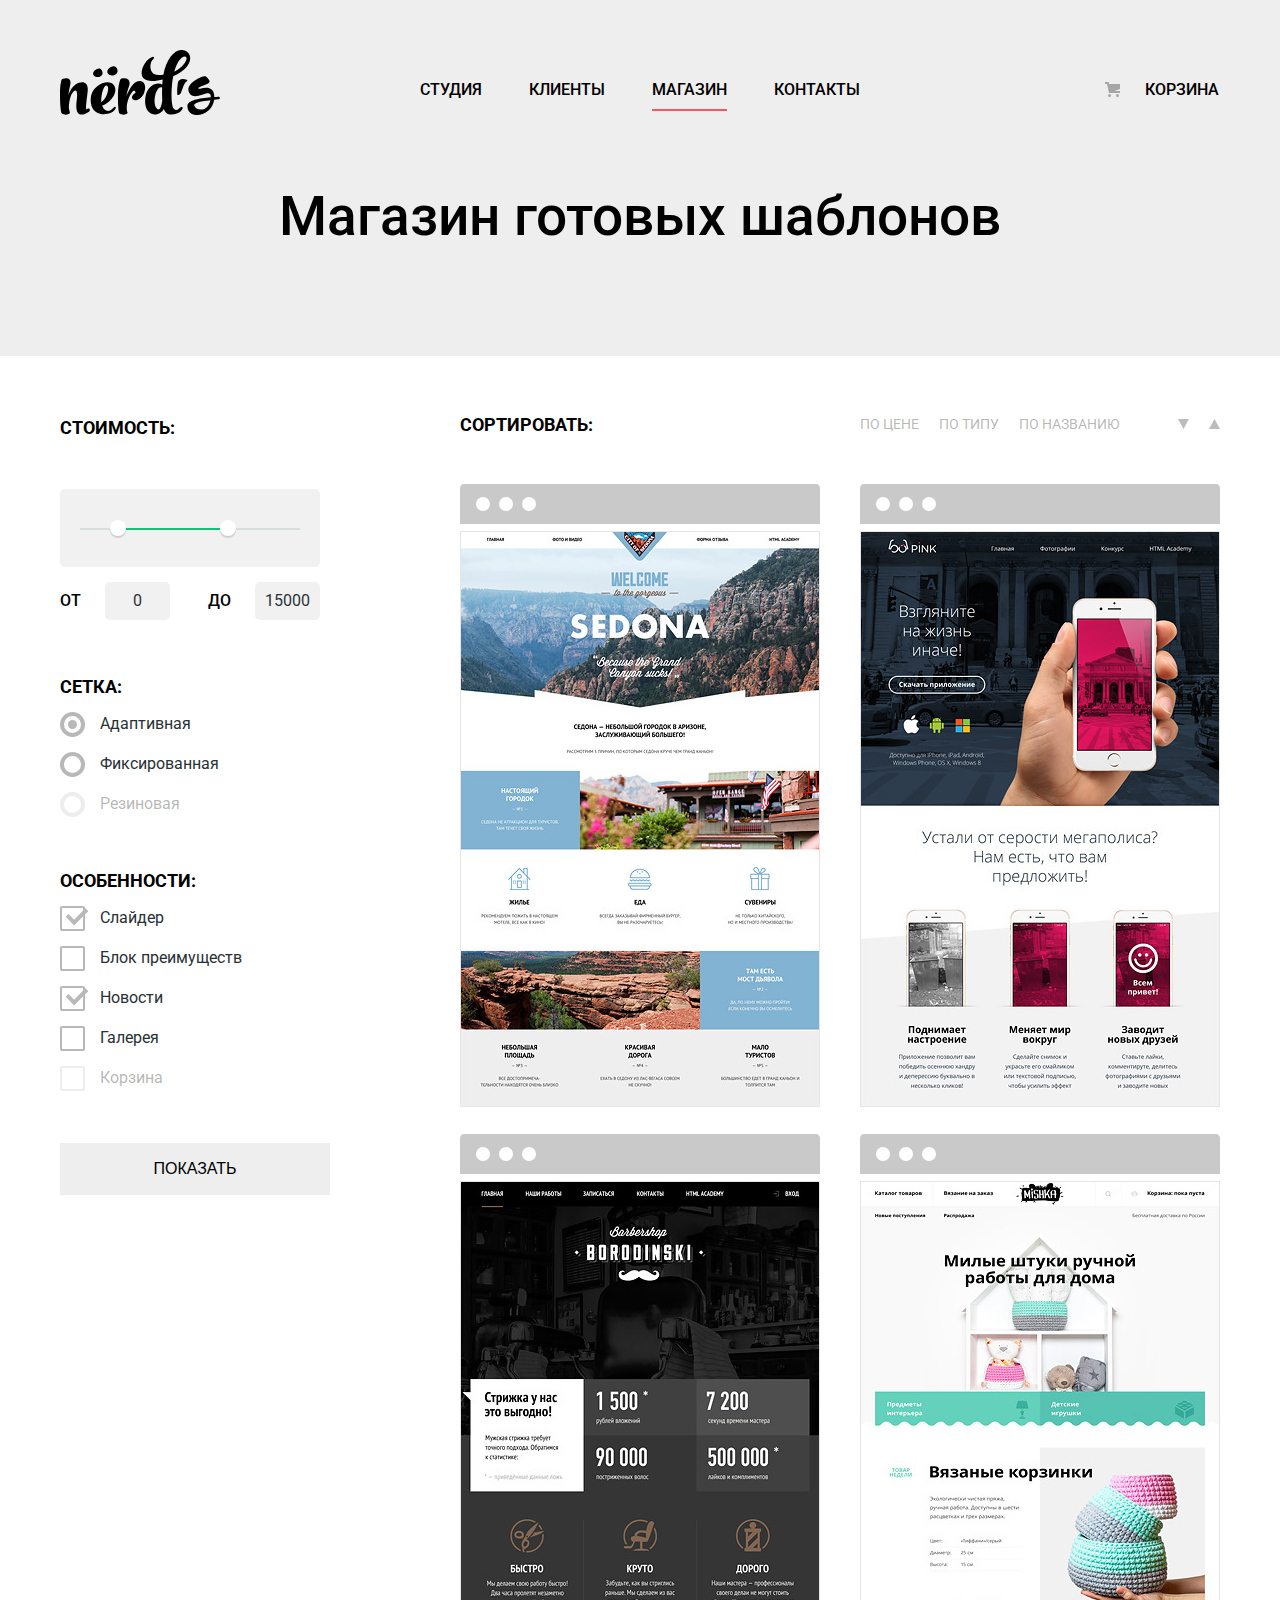
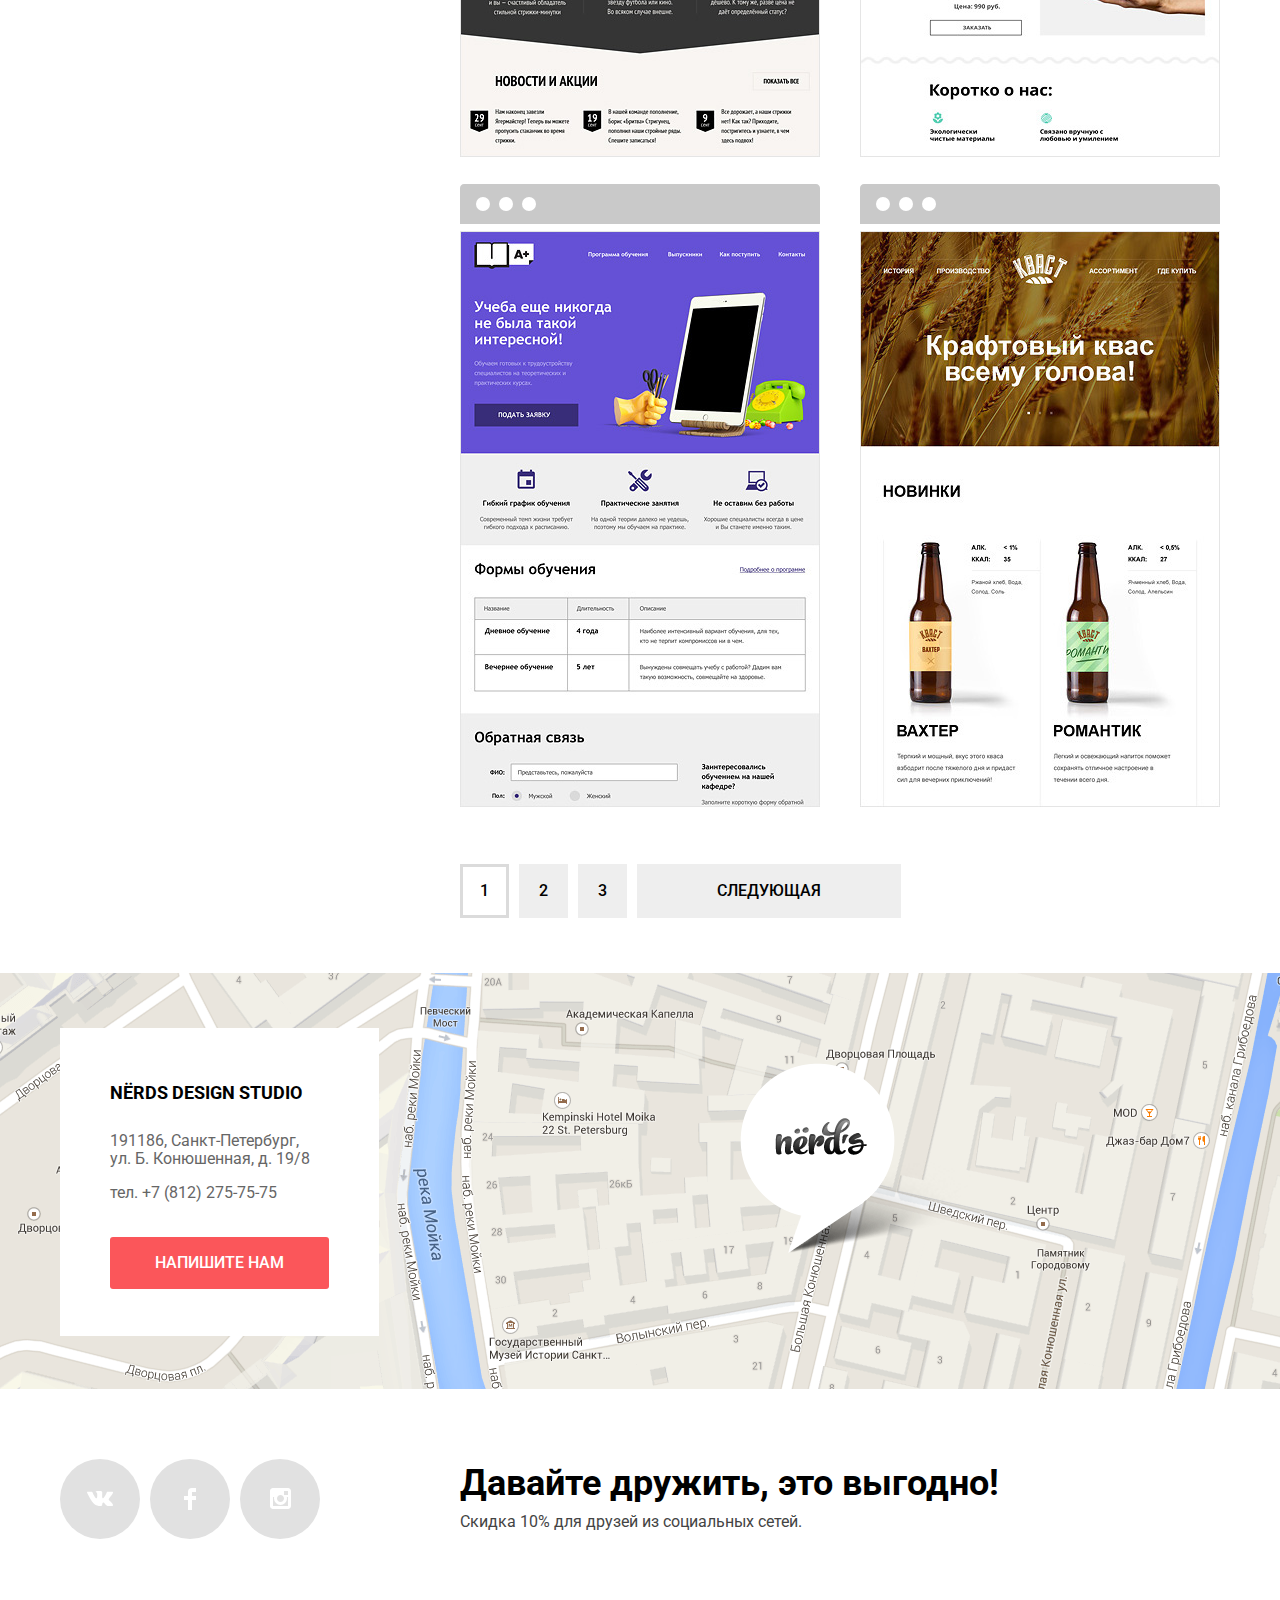
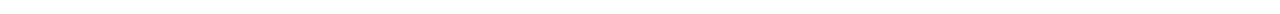
==== commit 8a75a589: "Исправления" ====
--- a/catalog.html
+++ b/catalog.html
@@ -186,7 +186,7 @@
 					</a>
 				</div>
 				<ul class="pagination-list">
-					<li class="pagination-item"><a href="#">1</a></li>
+					<li class="pagination-item pagination-current"><a href="#">1</a></li>
 					<li class="pagination-item"><a href="#">2</a></li>
 					<li class="pagination-item"><a href="#">3</a></li>
 					<li class="pagination-item pagination-item-next"><a href="#">Следующая</a></li>
@@ -206,7 +206,7 @@
 				<div class="contacts-left">
 					<div class="contacts-left-text">
 						<h4>NЁRDS DESIGN STUDIO</h4>
-						<p>191186, Санкт-Петербург, ул. Б. Конюшенная, д. 19/8</p>
+						<p>191186, Санкт-Петербург,<br> ул. Б. Конюшенная, д. 19/8</p>
 						<p>тел. +7 (812) 275-75-75</p>
 						<a class="btn" href="#">Напишите нам</a>
 					</div>
--- a/css/style.css
+++ b/css/style.css
@@ -495,6 +495,12 @@
 	margin: 20px 0 30px 20px;
 }
 
+figure {
+	margin: 0;
+	padding: 0;
+	margin-bottom: 5px;
+}
+
 b {
 	font-size: 45px;
 }
@@ -869,8 +875,12 @@
 	background-color: #4d4d4d;
 }
 
-.column-left-form-input + label:disabled::before {
-	color: #ededed;
+.column-left-form-input:disabled + label::before {
+    border-color: #ededed;
+}
+
+.column-left-form-input:disabled:hover + label::before {
+    border-color: #ededed;
 }
 
 .filter-option label {
@@ -930,8 +940,12 @@
 	border-color: #4d4d4d;
 }
 
-.column-left-form-check + label:disabled::before {
-	color: #ededed;
+.column-left-form-check:disabled + label::before {
+    border-color: #ededed;
+}
+
+.column-left-form-check:disabled:hover + label::before {
+    border-color: #ededed;
 }
 
 .filter-option-list {
@@ -962,11 +976,8 @@
 	line-height: 1.25;
 }
 
-.column-left-form-input:hover + label {
-	color: #000000;
-}
-
-.column-left-form-input:disabled + label {
+.column-left-form-input:disabled + label,
+.column-left-form-check:disabled + label {
 	color: rgba(0, 0, 0, 0.3);
 }
 
@@ -1006,11 +1017,9 @@
 .sort-links {
 	width: 370px;
 	display: flex;
-	flex-wrap: nowrap;
-}
-
-.sort-links a {
-	display: inline-block;
+}
+
+.sort-links a:not(:last-child) {
 	margin-right: 20px;
 }
 
@@ -1022,8 +1031,11 @@
 	font-weight: bold;	
 }
 
-.triangle-down,
 .triangle-up {
+	margin-right: 10px;
+}
+
+.triangle-down {
 	margin-left: auto;
 }
 
@@ -1116,14 +1128,11 @@
 .item-content {
 	position: absolute;
 	left: 0;
-	bottom: 10px;	
+	bottom: 0px;	
 	width: 360px;
 	text-align: center;
 	vertical-align: middle;
 	background-color: #eeeeee;
-	display: flex;
-	flex-flow: column;
-	align-items: center;
 } 
 
 .catalog-item .item-content {
@@ -1168,6 +1177,13 @@
 	text-transform: uppercase;
 }
 
+.pagination-current a {
+	background-color: #ffffff;
+	border: none;
+	box-shadow: inset 0 0 0 3px #dbdbdb;
+	outline: none;
+}
+
 .pagination-item-next a {
 	padding: 18px 80px;
 }
@@ -1186,7 +1202,7 @@
 .pagination-item a:active {
 	background-color: #d5d5d5;
 	box-shadow: inset 0 3px 0 0 #bfbfbf;
-		border: none;
+	border: none;
 }
 
 .pagination-list {
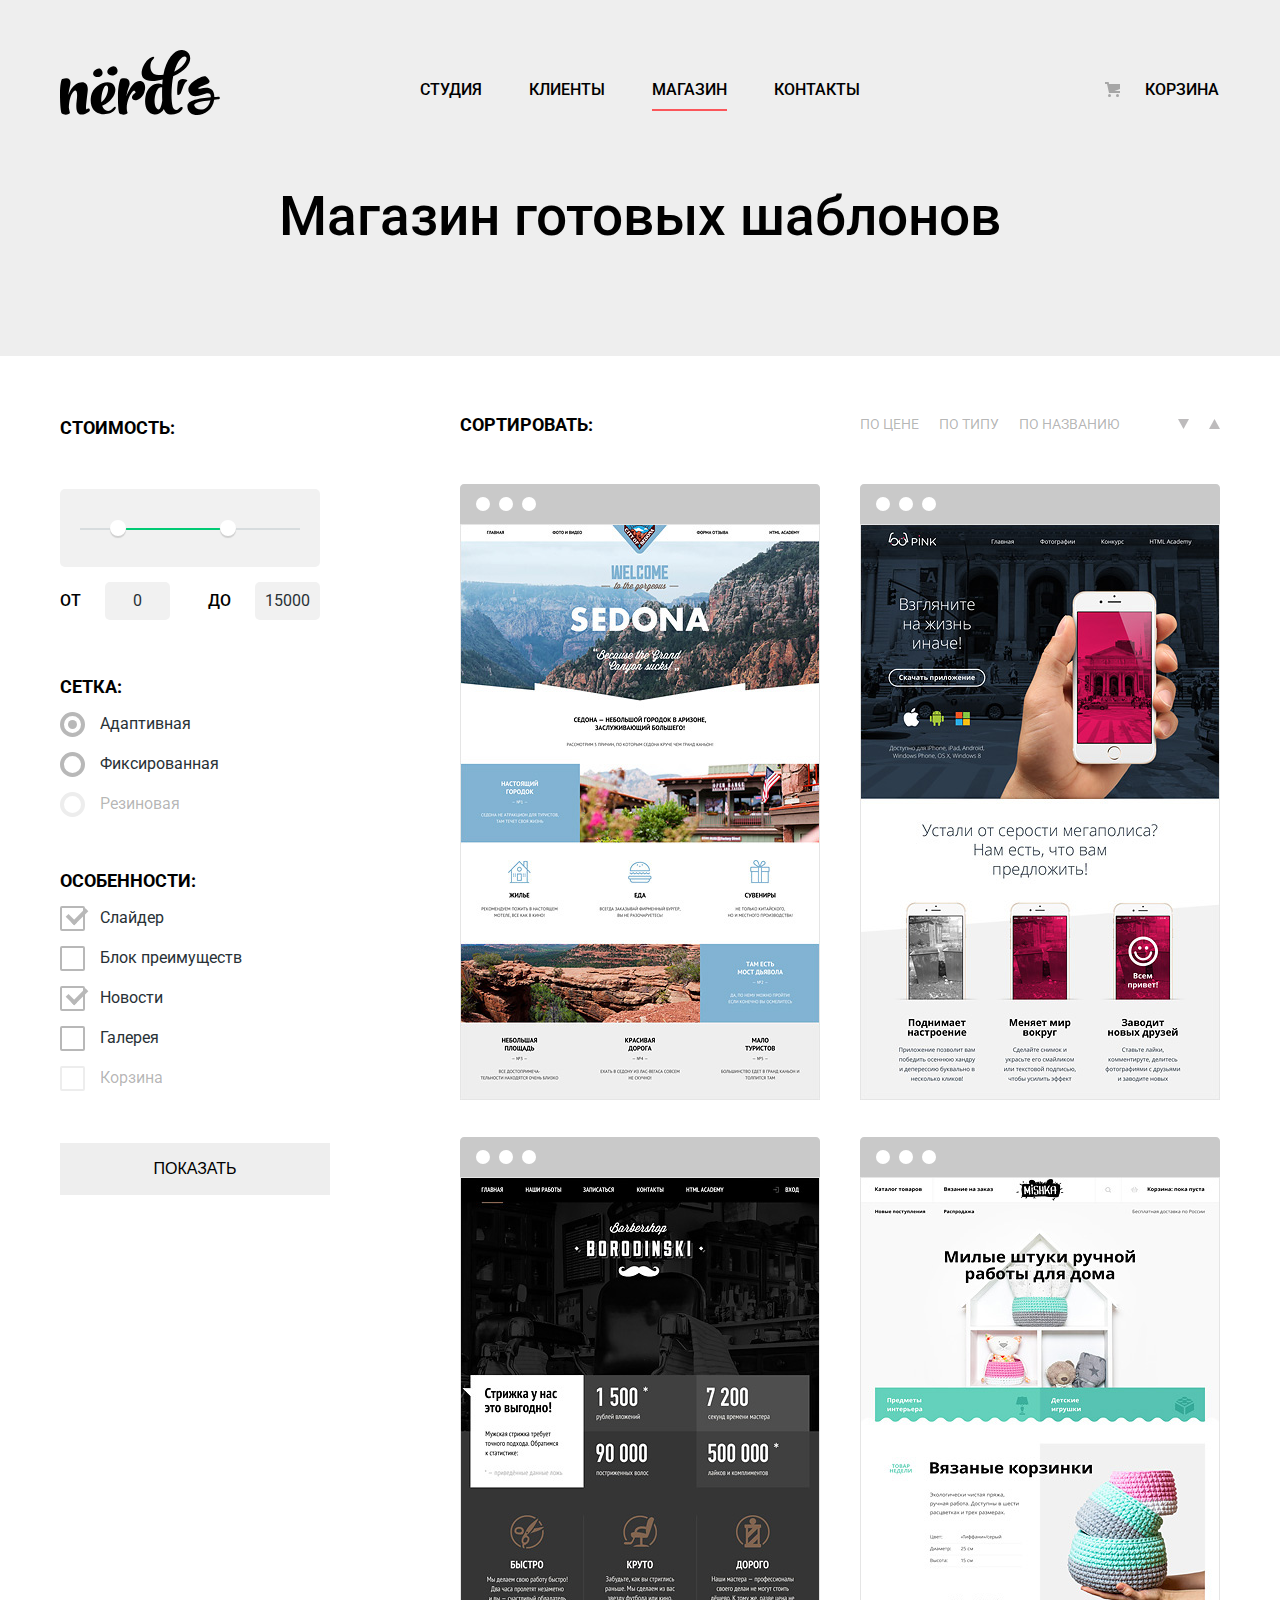
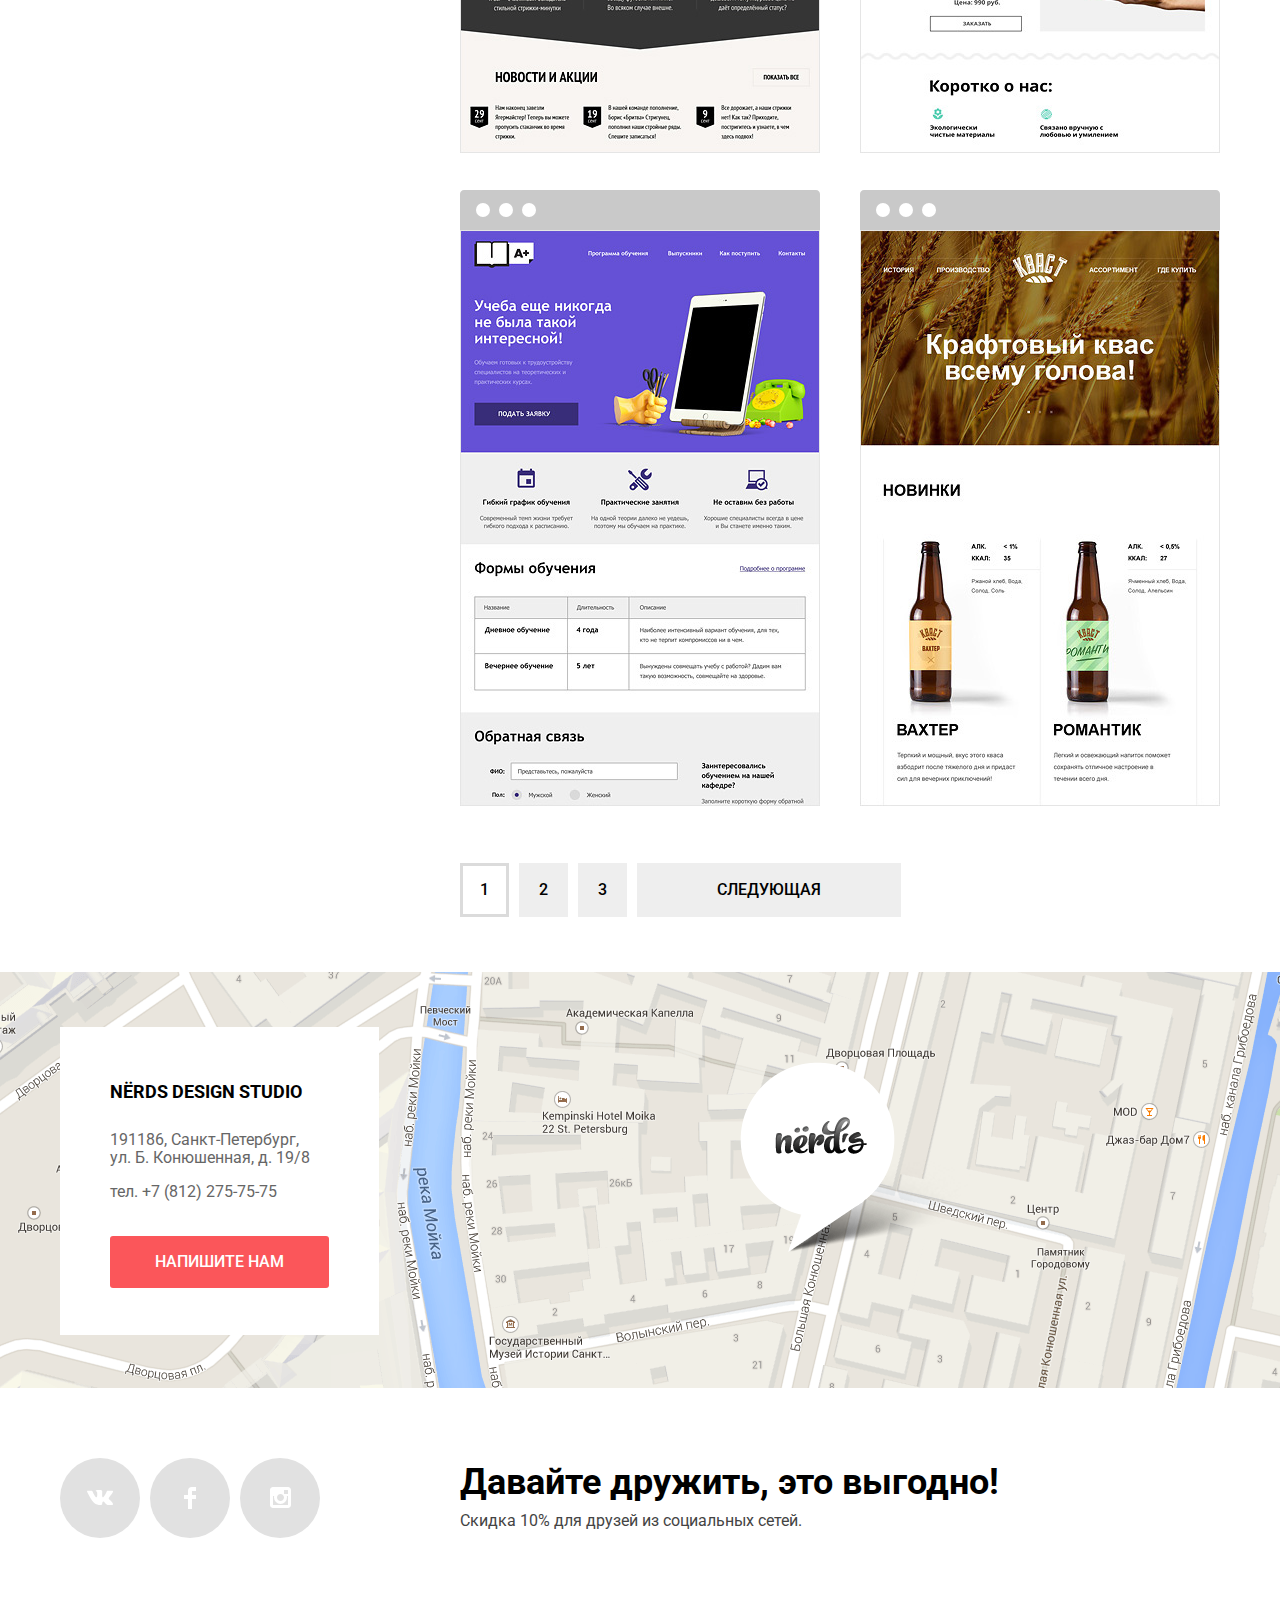
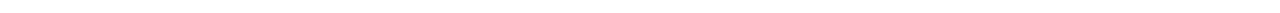
==== commit 89c9e4c5: "Модальное окно" ====
--- a/catalog.html
+++ b/catalog.html
@@ -118,72 +118,72 @@
 				</div>
 				<div class="catalog-items">
 					<h2 class="visually-hidden">Примеры работ</h2>
-					<a class="catalog-item" href="#">
+					<div class="catalog-item">
 						<div class="item-image">
 							<svg xmlns="http://www.w3.org/2000/svg" width="360" height="40" viewBox="0 0 360 40"><path fill="#4D4D4D" d="M356 0H4C1.8 0 0 1.8 0 4v36h360V4c0-2.2-1.8-4-4-4zM22.991 27a7 7 0 1 1 0-14 7 7 0 0 1 0 14zm23.011 0a7 7 0 1 1 0-14 7 7 0 0 1 0 14zm23.011 0a7 7 0 1 1 0-14 7 7 0 0 1 0 14z"/></svg>
 							<img src="img/img-sedona.jpg" width="360" height="576" alt="Sedona">
 						</div>
 						<div class="item-content">
-							<h4>Sedona</h4>
+							<a href="#"><h4>Sedona</h4></a>
 							<p class="item-content-text">Информационный сайт для туристов</p>
-							<button class="item-content-button">9 900руб.</button>
-						</div>
-					</a>
-					<a class="catalog-item" href="#">
+							<button class="item-content-button">9 900 руб.</button>
+						</div>
+					</div>
+					<div class="catalog-item">
 						<div class="item-image">
 							<svg xmlns="http://www.w3.org/2000/svg" width="360" height="40" viewBox="0 0 360 40"><path fill="#4D4D4D" d="M356 0H4C1.8 0 0 1.8 0 4v36h360V4c0-2.2-1.8-4-4-4zM22.991 27a7 7 0 1 1 0-14 7 7 0 0 1 0 14zm23.011 0a7 7 0 1 1 0-14 7 7 0 0 1 0 14zm23.011 0a7 7 0 1 1 0-14 7 7 0 0 1 0 14z"/></svg>
 							<img src="img/img-pink.jpg" width="360" height="576" alt="Pink App">
 						</div>
 						<div class="item-content">
-							<h4>Pink App</h4>
+							<a href="#"><h4>Pink App</h4></a>
 							<p class="item-content-text">Продуктовый лендинг приложения для iOS и Android</p>
-							<button class="item-content-button">9 900руб.</button>
-						</div>
-					</a>
-					<a class="catalog-item" href="#">
+							<button class="item-content-button">9 900 руб.</button>
+						</div>
+					</div>
+					<div class="catalog-item">
 						<div class="item-image">
 							<svg xmlns="http://www.w3.org/2000/svg" width="360" height="40" viewBox="0 0 360 40"><path fill="#4D4D4D" d="M356 0H4C1.8 0 0 1.8 0 4v36h360V4c0-2.2-1.8-4-4-4zM22.991 27a7 7 0 1 1 0-14 7 7 0 0 1 0 14zm23.011 0a7 7 0 1 1 0-14 7 7 0 0 1 0 14zm23.011 0a7 7 0 1 1 0-14 7 7 0 0 1 0 14z"/></svg>
 							<img src="img/img-barbershop.jpg" width="360" height="576" alt="Barbershop">
 						</div>
 						<div class="item-content">
-							<h4>Barbershop</h4>
+							<a href="#"><h4>Barbershop</h4></a>
 							<p class="item-content-text">Сайт салоны красоты. Для мужчин, да.</p>
-							<button class="item-content-button">9 900руб.</button>
-						</div>
-					</a>
-					<a class="catalog-item" href="#">
+							<button class="item-content-button">9 900 руб.</button>
+						</div>
+					</div>
+					<div class="catalog-item">
 						<div class="item-image">
 							<svg xmlns="http://www.w3.org/2000/svg" width="360" height="40" viewBox="0 0 360 40"><path fill="#4D4D4D" d="M356 0H4C1.8 0 0 1.8 0 4v36h360V4c0-2.2-1.8-4-4-4zM22.991 27a7 7 0 1 1 0-14 7 7 0 0 1 0 14zm23.011 0a7 7 0 1 1 0-14 7 7 0 0 1 0 14zm23.011 0a7 7 0 1 1 0-14 7 7 0 0 1 0 14z"/></svg>
 							<img src="img/img-mishka.jpg" width="360" height="576" alt="Mishka">
 						</div>
 						<div class="item-content">
-							<h4>Mishka</h4>
+							<a href="#"><h4>Mishka</h4></a>
 							<p class="item-content-text">Интернет-магазин вязаных игрушек</p>
-							<button class="item-content-button">9 900руб.</button>
-						</div>
-					</a>
-					<a class="catalog-item" href="#">
+							<button class="item-content-button">9 900 руб.</button>
+						</div>
+					</div>
+					<div class="catalog-item">
 						<div class="item-image">
 							<svg xmlns="http://www.w3.org/2000/svg" width="360" height="40" viewBox="0 0 360 40"><path fill="#4D4D4D" d="M356 0H4C1.8 0 0 1.8 0 4v36h360V4c0-2.2-1.8-4-4-4zM22.991 27a7 7 0 1 1 0-14 7 7 0 0 1 0 14zm23.011 0a7 7 0 1 1 0-14 7 7 0 0 1 0 14zm23.011 0a7 7 0 1 1 0-14 7 7 0 0 1 0 14z"/></svg>
 							<img src="img/img-aplus.jpg" width="360" height="576" alt="A Plus">
 						</div>
 						<div class="item-content">
-							<h4>A Plus</h4>
+							<a href="#"><h4>A Plus</h4></a>
 							<p class="item-content-text">Лендинг курсов повышения квалификации</p>
-							<button class="item-content-button">9 900руб.</button>
-						</div>
-					</a>
-					<a class="catalog-item" href="#">
+							<button class="item-content-button">9 900 руб.</button>
+						</div>
+					</div>
+					<div class="catalog-item">
 						<div class="item-image">
 							<svg xmlns="http://www.w3.org/2000/svg" width="360" height="40" viewBox="0 0 360 40"><path fill="#4D4D4D" d="M356 0H4C1.8 0 0 1.8 0 4v36h360V4c0-2.2-1.8-4-4-4zM22.991 27a7 7 0 1 1 0-14 7 7 0 0 1 0 14zm23.011 0a7 7 0 1 1 0-14 7 7 0 0 1 0 14zm23.011 0a7 7 0 1 1 0-14 7 7 0 0 1 0 14z"/></svg>
 							<img src="img/img-kvast.jpg" width="360" height="576" alt="КВАСТ">
 						</div>
 						<div class="item-content">
-							<h4>КВАСТ</h4>
+							<a href="#"><h4>КВАСТ</h4></a>
 							<p class="item-content-text">Промо-сайт производителя крафтового кваса</p>
-							<button class="item-content-button">9 900руб.</button>
-						</div>
-					</a>
+							<button class="item-content-button">9 900 руб.</button>
+						</div>
+					</div>
 				</div>
 				<ul class="pagination-list">
 					<li class="pagination-item pagination-current"><a href="#">1</a></li>
@@ -212,6 +212,7 @@
 					</div>
 				</div>
 			</div>
+		</div>
 	</section>
 
 	<footer class="main-footer">
@@ -230,7 +231,7 @@
 					</a>
 				</li>
 				<li>
-					<a class="social-button"" href="#">
+					<a class="social-button" href="#">
 						<svg xmlns="http://www.w3.org/2000/svg" width="21" height="21" viewBox="0 0 21 21"><path fill="#FFF" d="M18 0H3C1.35 0 0 1.35 0 3v15c0 1.65 1.35 3 3 3h15c1.65 0 3-1.35 3-3V3c0-1.65-1.35-3-3-3zm-7.5 7c1.93 0 3.5 1.57 3.5 3.5S12.43 14 10.5 14 7 12.43 7 10.5 8.57 7 10.5 7zM18 18H3V9h1.181A6.504 6.504 0 0 0 4 10.5a6.5 6.5 0 1 0 13 0 6.45 6.45 0 0 0-.181-1.5H18v9zm0-11h-4V3h4v4z"/></svg>
 						<span class="visually-hidden">Instagram</span>
 					</a>
@@ -243,7 +244,7 @@
 		</div>
 	</footer>
 
-	<section class="modal modal-form">
+	<section class="modal-form visually-hidden">
 		<h2 class="visually-hidden">Форма отправки сообщения</h2>
 		<form class="left-form" action="https://echo.htmlacademy.ru" method="post">
 			<p class="form-title">Напишите нам</p>
--- a/css/style.css
+++ b/css/style.css
@@ -43,6 +43,7 @@
 
 .main-navigation {
 	display: flex;
+	flex-wrap: wrap;
 	font-size: 16px;
 	line-height: 1.875;
 	color: #000000;
@@ -60,6 +61,9 @@
 
 .cart {
 	text-transform: uppercase;
+	display: flex;
+	flex-wrap: wrap;
+	width: 100px;
 }
 
 .user-navigation a,
@@ -84,14 +88,13 @@
 	height: 15px;
 	left: 0;
 	top: 7px;
-	background-image: url(../img/cart-icon.svg);
-	background-repeat: no-repeat;
-	background-position: 0 0;
+	background: url(../img/cart-icon.svg) no-repeat 0 0 #eeeeee;
 }
 
 .user-navigation {
 	padding: 0;
 	display: flex;
+	flex-wrap: wrap;
 	justify-content: space-between;
 	width: 440px;
 	margin-right: 245px;
@@ -290,7 +293,8 @@
 .features {
 	position: relative;
 	display: flex;
-	height: 348px;
+	flex-wrap: wrap;
+	min-height: 348px;
 	margin-bottom: 160px;
 }
 
@@ -449,6 +453,7 @@
 
 .content-right-list {
 	display: flex;
+	flex-wrap: wrap;
 	margin: 0;
 	padding: 0;
 }
@@ -458,8 +463,8 @@
 	width: 100px;
 }
 
-.content-right-list li:last-of-type(3n) {
-	margin-right: 16px;
+.content-right-list li:nth-of-type(3n) {
+	margin-right: 0px;
 } 
 
 .content-left-title {
@@ -511,6 +516,7 @@
 
 .partners-list {
 	display: flex;
+	flex-wrap: wrap;
 	justify-content: space-between;
 	margin: 0 50px 0 0;
 	padding: 0 0 0 40px;
@@ -522,22 +528,23 @@
 
 .partners-logo2 {
 	width: 209px;
-	margin-top: -20px;
-	margin-left: -20px;
+	margin-top: -10px;
+	margin-left: -30px;
 }
 
 .partners-logo3 {
 	width: 185px;
-	margin-left: -10px;
+	margin-left: -20px;
 }
 
 .partners-logo4 {
 	width: 173px;
+	margin-top: -10px;
 }
 
 .partners-row {
 	position: relative;
-	margin-bottom: 110px;
+	margin-bottom: 115px;
 }
 
 .partners-row::before {
@@ -554,8 +561,37 @@
 	position: absolute;
 	width: 100%;
 	height: 2px;
-	transform: translateY(30px);
+	transform: translateY(35px);
 	background-color: #eeeeee;
+}
+
+.partners-item {
+	position: relative;
+}
+
+.partners-item:nth-of-type(1n)::after {
+	content: "";
+	position: absolute;
+	display: block;
+	width: 2px;
+	height: 52px;
+	top: 0px;
+	right: -50px;
+	background-color: #eeeeee;
+}
+
+.partners-item:nth-of-type(2)::after {
+	top: 20px;
+	right: -45px;
+}
+
+.partners-item:nth-of-type(3)::after {
+	top: 10px;
+	right: -60px;
+}
+
+.partners-item:last-of-type::after {
+	display: none;
 }
 
 .partners-list img {
@@ -748,13 +784,98 @@
 	box-shadow: inset 0px 3px 0 0 #c13135;
 }
 
-.left-form input[type="text"],
+.modal-form {
+	width: 960px;
+	min-height: 590px;
+	background-color: #ffffff;
+	position: fixed;
+	top: 0px;
+	left: 15%;
+	padding: 70px 100px 70px 90px;
+	box-shadow: 0 30px 50px rgba(0, 0, 0, 0.7);
+}
+
+.modal-close {
+	width: 21px;
+	height: 21px;
+	border: none;
+	font-size: 0px;
+	cursor: pointer;
+	position: absolute;
+	top: 80px;
+	right: 90px;
+	background-color: transparent;
+}
+
+.modal-close::before,
+.modal-close::after {
+	content: "";
+	position: absolute;
+	width: 4px;
+	height: 22px;
+	background-color: #fecccd;
+	top: 0;
+	left: 7px;
+	outline: none;
+}
+
+.modal-close:focus {
+	outline: none;
+}
+
+.modal-close:focus::before,
+.modal-close:focus::after {
+	background-color: #fb565a;
+}
+
+.modal-close::before {
+	transform: rotate(45deg);
+}
+
+.modal-close::after {
+	transform: rotate(-45deg);
+}
+
+.left-form {
+	width: 760px;
+}
+
+.left-form-wrapper {
+	display: flex;
+	flex-wrap: wrap;
+	justify-content: space-between;
+}
+
+.left-form-textarea {
+	flex-grow: 1;
+	width: 100%
+}
+
+.left-form-wrapper .left-form-item {
+	display: flex;
+	flex-direction: column;
+	margin-bottom: 30px;
+}
+
+
+.left-form input[type="text"] {
+	font-weight: 400;
+	line-height: 1.125;
+	text-transform: none;
+	color: rgba(68, 68, 68, 0.5);
+	border: 2px solid #d7dcde;
+	width: 360px;
+	padding: 15px;
+}
+
 .left-form textarea {
 	font-weight: 400;
 	line-height: 1.125;
 	text-transform: none;
 	color: rgba(68, 68, 68, 0.5);
 	border: 2px solid #d7dcde;
+	padding: 15px;
+	margin-bottom: 10px;
 }
 
 .left-form input[type="text"]:hover,
@@ -778,11 +899,14 @@
 	font-size: 45px;
 	line-height: 1;
 	font-weight: 500;
+	margin: 0;
+	margin-bottom: 40px;
 }
 
 .left-form-item label {
 	line-height: 1.125;
 	font-weight: bold;
+	margin-bottom: 10px;
 }
 
 .modal-sent {
@@ -793,6 +917,10 @@
 	color: #ffffff;
 	text-transform: uppercase;
 	background-color: #fb565a;
+	border: none;
+	width: 260px;
+	padding: 17px 0;
+	border-radius: 3px;
 }
 
 .modal-sent:hover {
@@ -870,8 +998,9 @@
 
 .column-left-form-input + label:hover::before {
 	border-color: #4d4d4d;
-}
-.column-left-form-input + label:hover::after {
+} 
+
+.column-left-form-input:hover + label:hover::after {
 	background-color: #4d4d4d;
 }
 
@@ -922,6 +1051,7 @@
 	left: -40px;
 	top: -2px;
 }
+
 .column-left-form-check:checked + label::after {
 	content: "";
 	position: absolute;
@@ -1120,31 +1250,62 @@
 	opacity: 1.0;
 }
 
+.catalog-item .item-content {
+	position: absolute;
+	left: 0;
+	bottom: 0px;	
+	width: 360px;
+	height: 231px;
+	text-align: center;
+	vertical-align: middle;
+	background-color: #eeeeee;
+	opacity: 0;
+} 
+
+.item-image svg {
+	display: block;
+}
+
+.item-image {
+	height: 613px;
+}
+
+.catalog-columns {
+	display: flex;
+	justify-content: space-between;
+}
+
+.column-left {
+	width: 270px;
+	min-height: 773px;
+}
+
+.catalog-items {
+	width: 770px;
+	display: flex;
+	flex-wrap: wrap;
+	
+}
+
 .catalog-item {
 	display: block;
 	position: relative;
-}
-
-.item-content {
-	position: absolute;
-	left: 0;
-	bottom: 0px;	
 	width: 360px;
-	text-align: center;
-	vertical-align: middle;
-	background-color: #eeeeee;
-} 
-
-.catalog-item .item-content {
-	display: none;
-} 
-
-.catalog-item:hover {
-	box-shadow: 0 10px 20px rgba(0,0,0,0.25), 0 5px 10px rgba(0,0,0,0.22);
+	height: 613px;
+	margin-bottom: 40px;
+	margin-right: 40px;
+}
+
+.catalog-item:nth-of-type(2n) {
+	margin-right: 0;
+}
+
+.catalog-item:hover .item-image {
+	box-shadow: 0 10px 10px rgba(0,0,0,0.25), 0 5px 10px rgba(0,0,0,0.22);
 }
 
 .catalog-item:hover .item-content {
-	display: block;
+	opacity: 1;
 } 
 
 .item-content p {
@@ -1152,7 +1313,7 @@
 }
 
 .pagination-list {
-	margin: 0;
+	margin: 20px 0 55px 0;
 	padding: 0;
 	list-style: none;
 	display: flex;
@@ -1207,40 +1368,6 @@
 
 .pagination-list {
 	margin-bottom: 55px;
-}
-
-.catalog-columns {
-	display: flex;
-	justify-content: space-between;
-}
-
-.column-left {
-	width: 270px;
-	min-height: 773px;
-}
-
-.catalog-items {
-	width: 770px;
-	min-height: 1914px;
-	display: flex;
-	flex-wrap: wrap;
-	margin-bottom: 30px;
-}
-
-.catalog-item {
-	width: 360px;
-	min-height: 616px;
-	margin-bottom: 20px;
-	margin-right: 40px;
-}
-.catalog-item:nth-of-type(2n) {
-	margin-right: 0;
-}
-
-/* сетка */
-
-.modal {
-	display: none;
 }
 
 /* range filter */
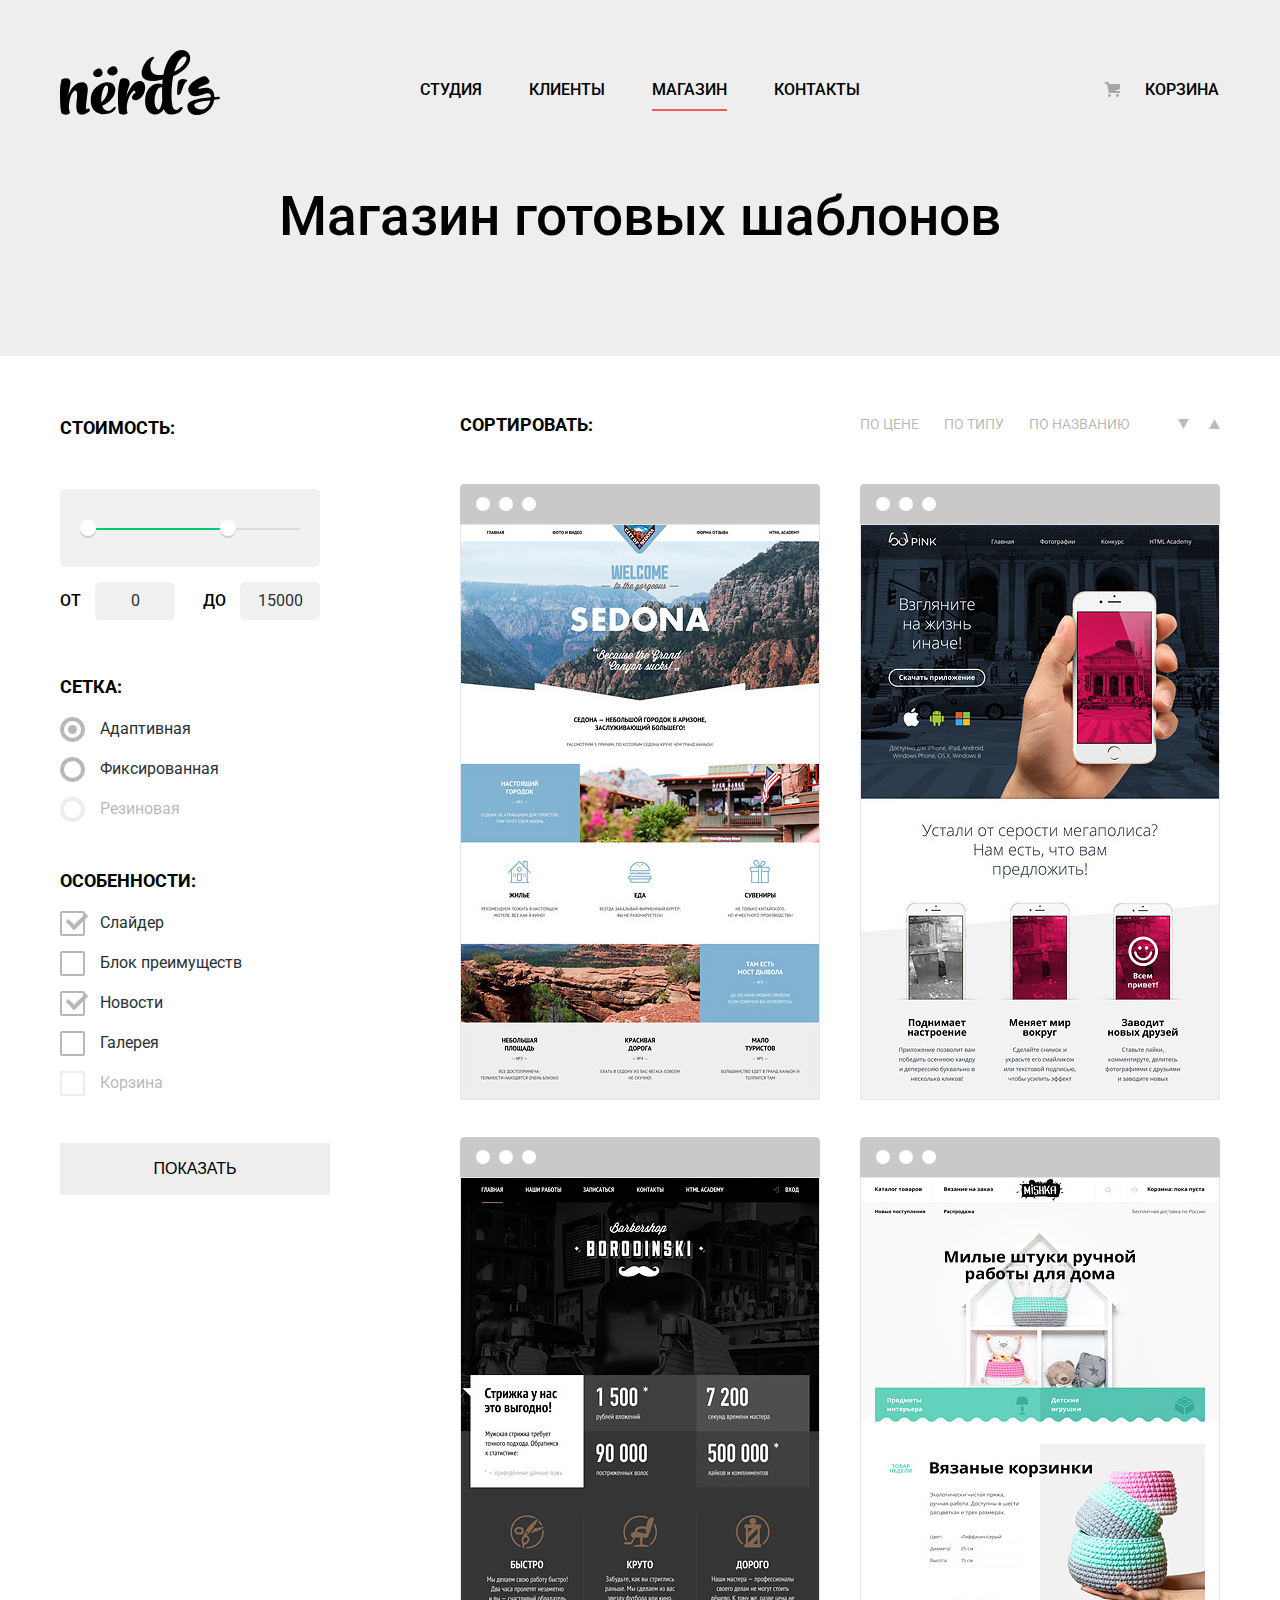
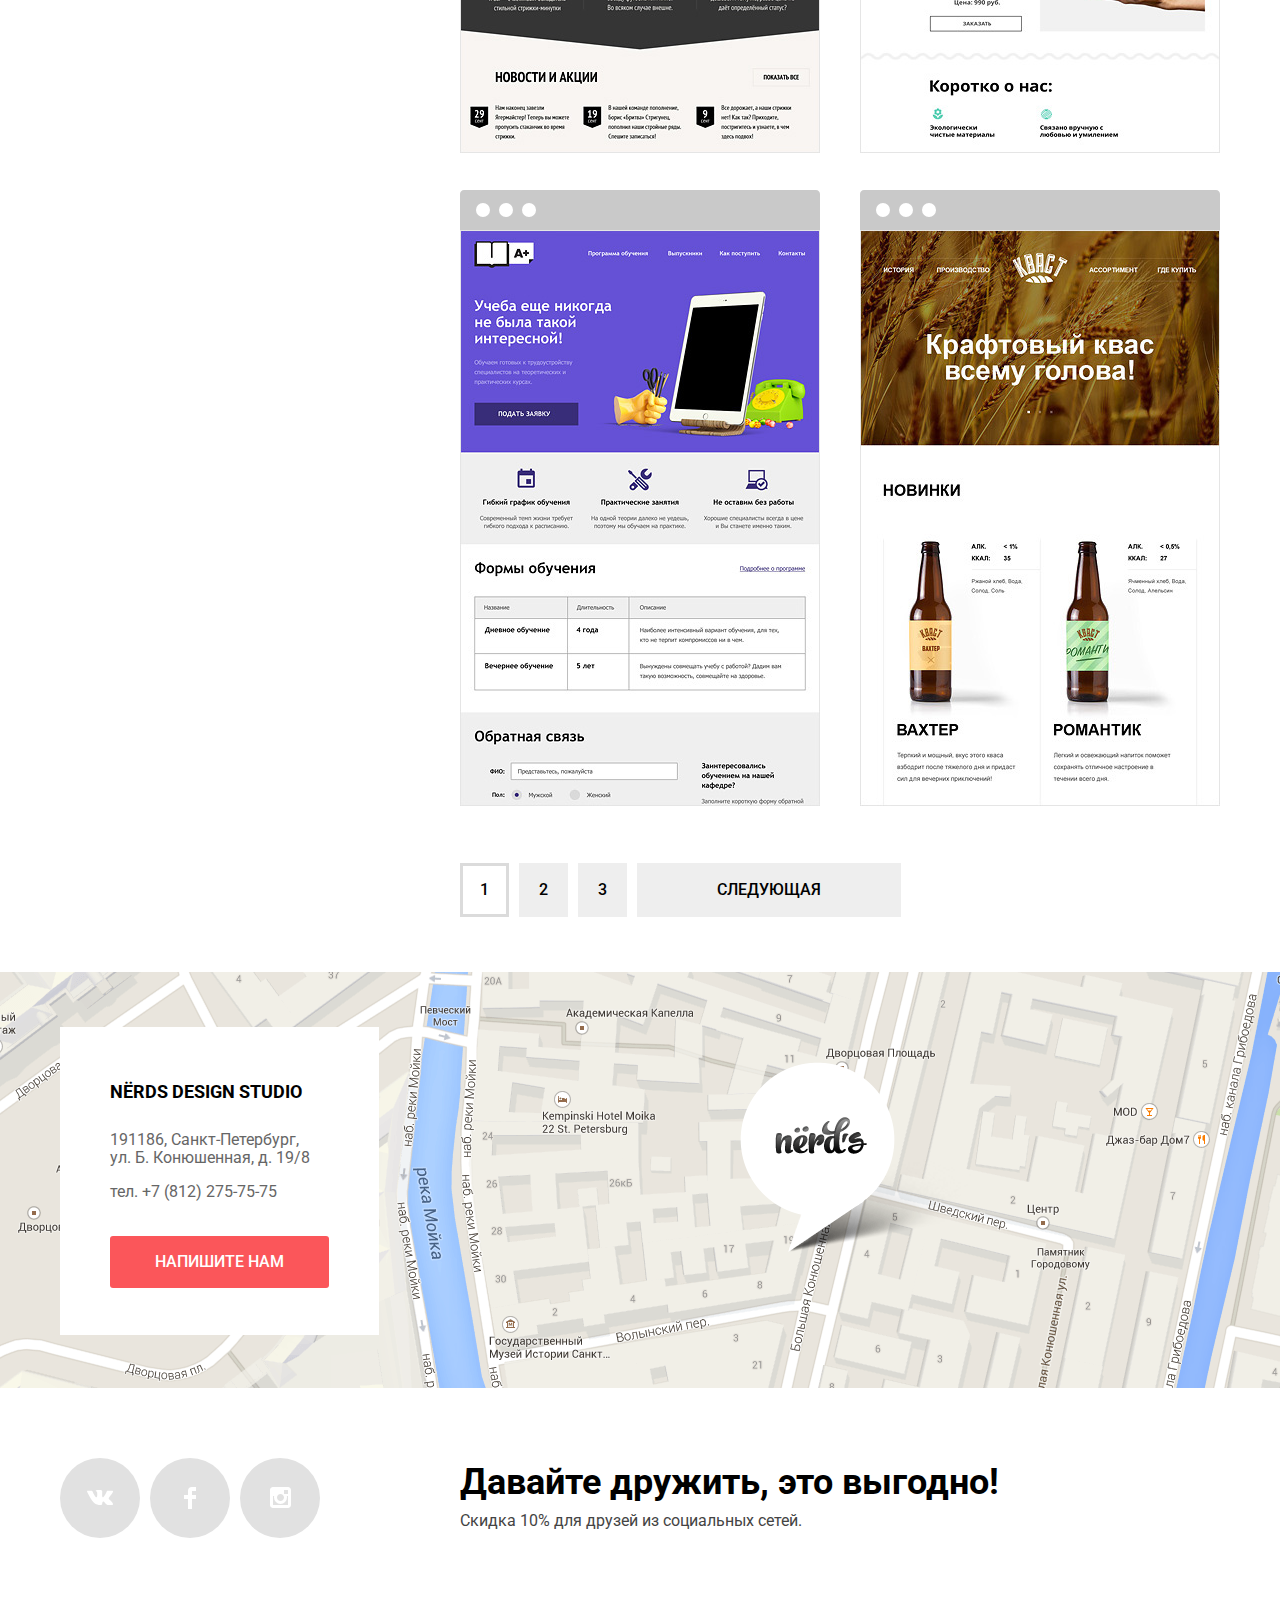
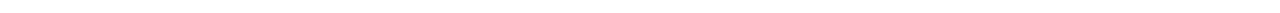
==== commit 7cf6b07d: "Исправления" ====
--- a/catalog.html
+++ b/catalog.html
@@ -49,7 +49,7 @@
         				<div class="range-filter">
           					<div class="range-controls">
             					<div class="scale">
-              						<div class="bar" style="margin-left: 20%; width: 50%"></div>
+              						<div class="bar" style="margin-left: 2%; width: 65%"></div>
             					</div>
             					<div class="toggle toggle-min"></div>
             					<div class="toggle toggle-max"></div>
@@ -244,7 +244,7 @@
 		</div>
 	</footer>
 
-	<section class="modal-form visually-hidden">
+	<article class="modal-form visually-hidden">
 		<h2 class="visually-hidden">Форма отправки сообщения</h2>
 		<form class="left-form" action="https://echo.htmlacademy.ru" method="post">
 			<p class="form-title">Напишите нам</p>
@@ -263,6 +263,6 @@
 			<button class="modal-sent" type="submit">Отправить</button>
 		</form>
 		<button class="modal-close">Закрыть</button>
-	</section>
+	</article>
 </body>
 </html>--- a/css/style.css
+++ b/css/style.css
@@ -161,7 +161,7 @@
   position: absolute;
   left: 50%;
   bottom: 104px;
-  z-index: 100; 
+  z-index: 10; 
   width: 160px;
   height: 18px;
   text-align: center;
@@ -304,7 +304,7 @@
 	width: 100%;
 	height: 2px;
 	left: 0;
-	bottom: -80px;
+	bottom: -85px;
 	background-color: #eeeeee;
 }
 
@@ -412,7 +412,7 @@
 .content {
 	display: flex;
 	
-	margin-bottom: 120px;
+	margin-bottom: 110px;
 	margin-left: 10px;
 }
 
@@ -422,12 +422,12 @@
 }
 
 .content-right-logo  {
-	margin-top: -30px;
+	margin-top: -35px;
 }
 
 .content-left-list li {
 	position: relative;
-	padding-bottom: 20px;
+	padding-bottom: 25px;
 	padding-left: 40px;
 }
 
@@ -459,7 +459,7 @@
 }
 
 .content-right-list li {
-	margin-right: 25px;
+	margin-right: 20px;
 	width: 100px;
 }
 
@@ -497,7 +497,7 @@
 	font-weight: bold;
 	margin: 0;
 	padding: 0;
-	margin: 20px 0 30px 20px;
+	margin: 30px 0 26px 15px;
 }
 
 figure {
@@ -528,7 +528,7 @@
 
 .partners-logo2 {
 	width: 209px;
-	margin-top: -10px;
+	margin-top: -20px;
 	margin-left: -30px;
 }
 
@@ -544,7 +544,7 @@
 
 .partners-row {
 	position: relative;
-	margin-bottom: 115px;
+	margin-bottom: 117px;
 }
 
 .partners-row::before {
@@ -552,7 +552,7 @@
 	position: absolute;
 	width: 100%;
 	height: 2px;
-	transform: translateY(-60px);
+	transform: translateY(-65px);
 	background-color: #eeeeee;
 }
 
@@ -729,7 +729,7 @@
 }
 
 .footer-content {
-	width: 544px;
+	min-width: 544px;
 }
 
 .footer-content-title {
@@ -789,10 +789,11 @@
 	min-height: 590px;
 	background-color: #ffffff;
 	position: fixed;
-	top: 0px;
+	top: 20px;
 	left: 15%;
 	padding: 70px 100px 70px 90px;
 	box-shadow: 0 30px 50px rgba(0, 0, 0, 0.7);
+	z-index: 100;
 }
 
 .modal-close {
@@ -823,9 +824,16 @@
 	outline: none;
 }
 
+.modal-close:hover::before,
+.modal-close:hover::after,
 .modal-close:focus::before,
 .modal-close:focus::after {
 	background-color: #fb565a;
+}
+
+.modal-close:active::before,
+.modal-close:active::after {
+	background-color: #ffeeee;
 }
 
 .modal-close::before {
@@ -996,6 +1004,10 @@
 	margin-bottom: 20px;
 }
 
+.filter-option:last-child {
+	margin-bottom: 15px;
+}
+
 .column-left-form-input + label:hover::before {
 	border-color: #4d4d4d;
 } 
@@ -1089,7 +1101,7 @@
 	line-height: 1.666;
 	text-transform: uppercase;
 	font-weight: bold;
-	margin-bottom: 15px;
+	margin-bottom: 20px;
 }
 
 .price-range-min-title,
@@ -1147,10 +1159,11 @@
 .sort-links {
 	width: 370px;
 	display: flex;
-}
-
-.sort-links a:not(:last-child) {
-	margin-right: 20px;
+	flex-wrap: wrap;
+}
+
+.sort-links a:not(:last-child):not(.triangle-down) {
+	margin-right: 25px;
 }
 
 .sort-title {
@@ -1167,6 +1180,7 @@
 
 .triangle-down {
 	margin-left: auto;
+	margin-right: 20px;
 }
 
 .sort-link {
@@ -1253,7 +1267,7 @@
 .catalog-item .item-content {
 	position: absolute;
 	left: 0;
-	bottom: 0px;	
+	bottom: -2px;	
 	width: 360px;
 	height: 231px;
 	text-align: center;
@@ -1430,7 +1444,7 @@
 
 .range-controls .toggle-min {
 	top: 31px;
-  	left: 50px;
+  	left: 20px;
 }
 
 .range-controls .toggle-max {
@@ -1451,9 +1465,9 @@
 }
 
 .price-controls input {
-  width: 65px;
+  width: 80px;
   padding: 8px 10px;
-  margin-left: 20px;
+  margin-left: 10px;
   
   font-family: Roboto, Arial, sans-serif;
   font-size: 16px;
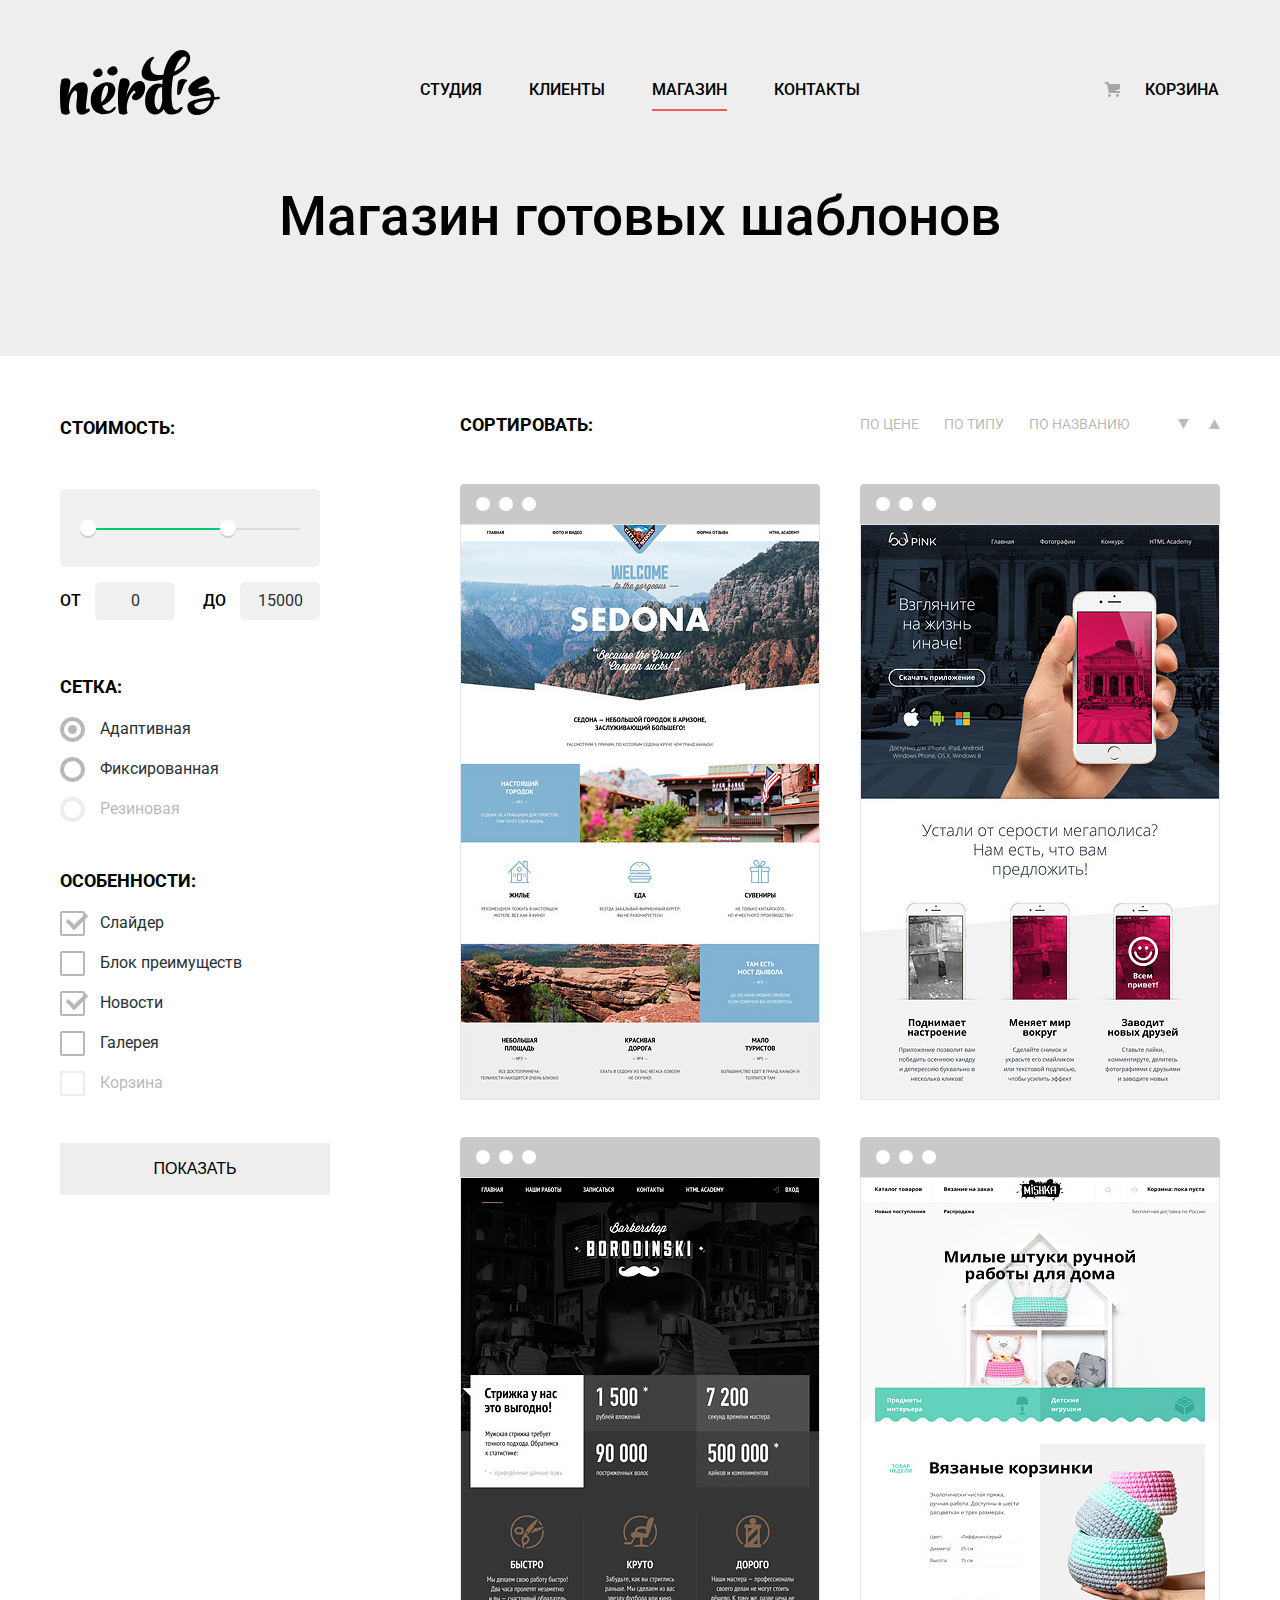
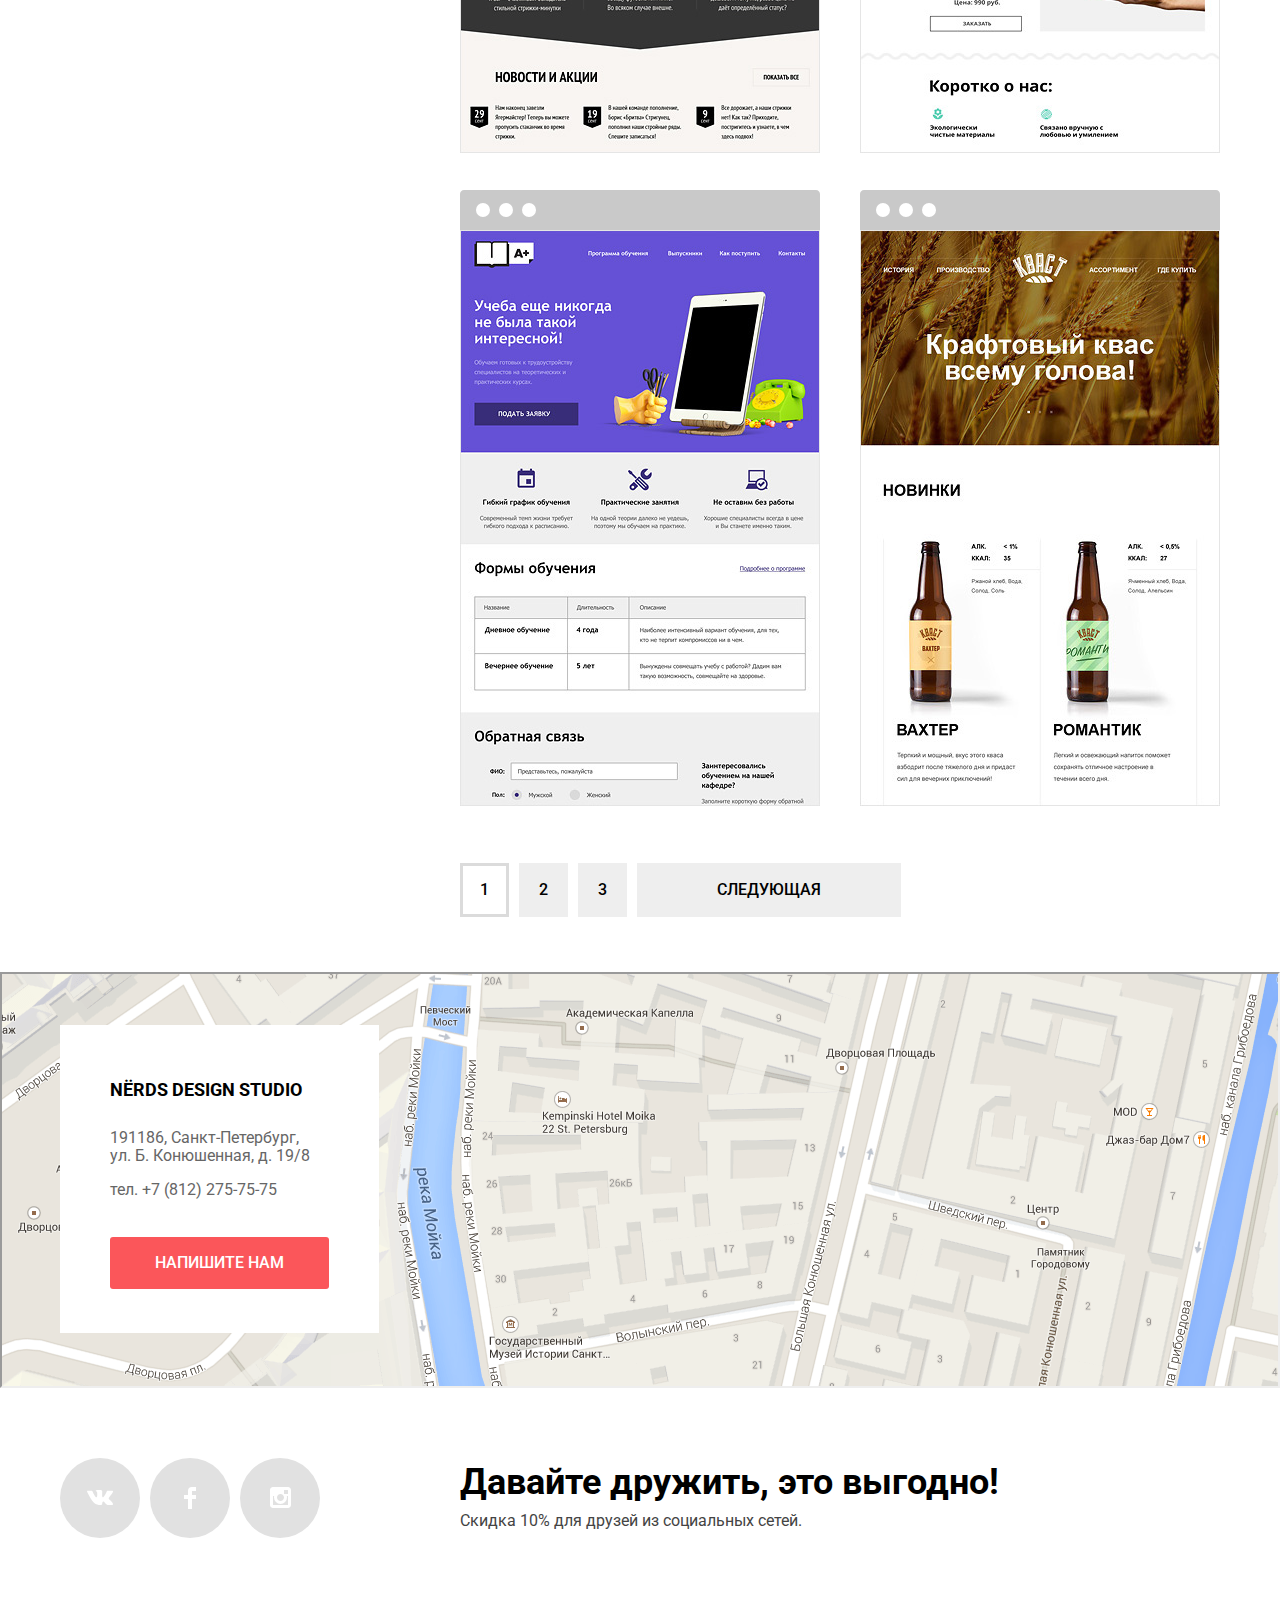
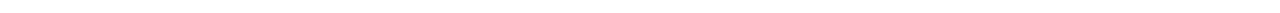
==== commit 6b920d6c: "Оживление формы" ====
--- a/catalog.html
+++ b/catalog.html
@@ -198,11 +198,12 @@
 	<section class="contacts">
 		<h2 class="visually-hidden">Контакты</h2>
 		<div class="map">
+			<iframe src="https://www.google.com/maps/embed?pb=!1m18!1m12!1m3!1d1998.6037999040354!2d30.322010416394033!3d59.938716271971415!2m3!1f0!2f0!3f0!3m2!1i1024!2i768!4f13.1!3m3!1m2!1s0x4696310fca5ba729%3A0xea9c53d4493c879f!2sBolshaya+Konyushennaya+ul.%2C+19%2C+Sankt-Peterburg%2C+Russia%2C+191186!5e0!3m2!1sen!2s!4v1441888483426" width="766" height="560" allowfullscreen></iframe>			
 			<img class="map-inner" src="img/map.png" width="1440" height="416" alt="Карта">
 			<div class="container">
-				<div class="map-marker">
+				<!--<div class="map-marker">
 					<img src="img/map-marker.png" width="231" height="190" alt="map-marker">
-				</div>
+				</div>-->
 				<div class="contacts-left">
 					<div class="contacts-left-text">
 						<h4>NЁRDS DESIGN STUDIO</h4>
@@ -244,25 +245,75 @@
 		</div>
 	</footer>
 
-	<article class="modal-form visually-hidden">
+	<article class="modal-form">
 		<h2 class="visually-hidden">Форма отправки сообщения</h2>
 		<form class="left-form" action="https://echo.htmlacademy.ru" method="post">
 			<p class="form-title">Напишите нам</p>
-			<div class="left-form-item">
-				<label for="form-name">Ваше имя:</label>
-				<input type="text" name="name" id="form-name" placeholder="Представьтесь, пожалуйста">
-			</div>
-			<div class="left-form-item">
-				<label for="form-email">Ваш e-mail:</label>
-				<input type="text" name="email" id="form-email" placeholder="Для отправки ответа">	
-			</div>
-			<div class="left-form-item">
-				<label for="form-text">Текст письма:</label>
-				<textarea name="text" id="form-text" rows="5">В свободной форме</textarea>
+			<div class="left-form-wrapper">
+				<div class="left-form-item">
+					<label for="form-name">Ваше имя:</label>
+					<input type="text" name="name" id="form-name" placeholder="Представьтесь, пожалуйста" autofocus>
+				</div>
+				<div class="left-form-item">
+					<label for="form-email">Ваш e-mail:</label>
+					<input type="email" name="email" id="form-email" placeholder="Для отправки ответа">	
+				</div>
+				<div class="left-form-item left-form-textarea">
+					<label for="form-text">Текст письма:</label>
+					<textarea name="textarea" id="form-text" rows="5" placeholder="В свободной форме"></textarea>
+				</div>
 			</div>
 			<button class="modal-sent" type="submit">Отправить</button>
 		</form>
 		<button class="modal-close">Закрыть</button>
 	</article>
+
+	<script>
+		var link = document.querySelector(".btn");
+		var popup = document.querySelector(".modal-form");
+		var close = popup.querySelector(".modal-close");
+
+		var name = popup.querySelector("[name=name]");
+		var email = popup.querySelector("[name=email]");
+		var text = popup.querySelector("[name=textarea]");
+		var form = popup.querySelector("form");
+
+		var storage = localStorage.getItem("email");
+
+		link.addEventListener("click", function (evt) {
+			evt.preventDefault();
+			popup.classList.add("modal-show");
+			if (storage) {
+				email.value = storage;
+				name.focus();
+			} else {
+				text.focus();
+			}
+		});
+
+		close.addEventListener("click", function (evt) {
+			evt.preventDefault();
+			popup.classList.remove("modal-show");
+		});
+
+		form.addEventListener("submit", function (evt) {
+			if (!name.value || !email.value) {
+				evt.preventDefault();
+				popup.classList.remove("modal-error");
+				popup.offsetWidth = popup.offsetWidth;
+				popup.classList.add("modal-error");
+			}	else {
+				localStorage.setItem("email", email.value);
+			}	
+		});
+
+		window.addEventListener("keydown", function (evt) {
+			if (evt.keyCode === 27) {
+				if (popup.classList.contains("modal-show")) {
+				popup.classList.remove("modal-show");
+				}
+			}
+		});
+	</script>
 </body>
 </html>--- a/css/style.css
+++ b/css/style.css
@@ -620,6 +620,11 @@
 	background: url(../img/map.png) no-repeat 50% 50% #ffffff;
 }
 
+.map iframe {
+	width: 100%;
+	height: 416px;
+}
+
 .map-inner {
 	position: absolute;
 	max-width: 100%;
@@ -634,12 +639,12 @@
 
 .map-marker {
 	position: absolute;
-	top: 90px;
-	left: 700px;
+	top: 20px;
+	left: 50px;
 }
 
 .contacts {
-	margin-bottom: 70px;
+	margin-bottom: 60px;
 }
 
 .contacts-left {
@@ -648,7 +653,8 @@
 	width: 319px;
 	height: 308px;
 	left: 20px;
-	top: 55px;
+	top: -370px;
+	z-index: 90;
 }
 
 .content-right-text {
@@ -668,7 +674,7 @@
 }
 
 .contacts-left-text p:last-of-type {
-	margin-bottom: 35px;
+	margin-bottom: 38px;
 }
 
 .contacts-left p {
@@ -784,7 +790,48 @@
 	box-shadow: inset 0px 3px 0 0 #c13135;
 }
 
+@keyframes bounce {
+	0% {
+		transform: translateY(-2000px;);
+	}
+
+	70% {
+		transform: translateY(30px);
+	}
+
+	90%	{
+    transform: translateY(-10px);
+  	}
+
+  100% {
+    transform: translateY(0);
+  	}
+}
+
+@keyframes shake {
+	0%,
+	100% {
+		transform: translateX(0);
+	}
+
+	10%,
+	30%,
+	50%,
+	70%,
+	90% {
+		transform: translateX(-10px);
+	}
+
+	20%,
+	40%,
+	60%,
+	80% {
+		transform: translateX(10px);
+	}
+}
+
 .modal-form {
+	display: none;
 	width: 960px;
 	min-height: 590px;
 	background-color: #ffffff;
@@ -796,6 +843,15 @@
 	z-index: 100;
 }
 
+.modal-show {
+	display: block;
+	animation: bounce 0.6s;
+}
+
+.modal-error {
+	animation: shake 0.6s;
+}
+
 .modal-close {
 	width: 21px;
 	height: 21px;
@@ -866,40 +922,69 @@
 }
 
 
-.left-form input[type="text"] {
+.left-form input[type="text"],
+.left-form input[type="email"] {
 	font-weight: 400;
 	line-height: 1.125;
 	text-transform: none;
-	color: rgba(68, 68, 68, 0.5);
 	border: 2px solid #d7dcde;
+	border-radius: 3px;
 	width: 360px;
 	padding: 15px;
+	color: #444444;
 }
 
 .left-form textarea {
 	font-weight: 400;
 	line-height: 1.125;
 	text-transform: none;
-	color: rgba(68, 68, 68, 0.5);
+	color: #444444;
 	border: 2px solid #d7dcde;
+	border-radius: 3px;
 	padding: 15px;
 	margin-bottom: 10px;
 }
 
 .left-form input[type="text"]:hover,
+.left-form input[type="email"]:hover,
 .left-form textarea:hover {
 	border: 2px solid #b4b9bb;
 }
 
 .left-form input[type="text"]:focus,
+.left-form input[type="email"]:focus,
 .left-form textarea:focus {
 	border: 2px solid #000000;
 	outline: none;
 }
 
 .left-form input[type="text"]:invalid,
+.left-form input[type="email"]:invalid,
 .left-form textarea:invalid {
 	border: 2px solid #e74246;
+	color: #e74246;
+}
+
+.left-form input[type="text"]::-webkit-input-placeholder,
+.left-form input[type="email"]::-webkit-input-placeholder,
+.left-form textarea::-webkit-input-placeholder {
+	color: rgba(68, 68, 68, 0.5);
+}
+
+.left-form input[type="text"]:hover::-webkit-input-placeholder,
+.left-form input[type="email"]:hover::-webkit-input-placeholder, {
+	color: rgba(68, 68, 68, 0.5); 
+}
+
+.left-form input[type="text"]:focus::-webkit-input-placeholder,
+.left-form input[type="email"]:focus::-webkit-input-placeholder,
+.left-form textarea:focus::-webkit-input-placeholder {
+	color: #444444;
+}
+
+.left-form input[type="text"]:invalid::-webkit-input-placeholder,
+.left-form input[type="email"]:invalid::-webkit-input-placeholder,
+.left-form textarea:invalid::-webkit-input-placeholder {
 	color: #e74246;
 }
 
@@ -1382,6 +1467,10 @@
 
 .pagination-list {
 	margin-bottom: 55px;
+}
+
+.inner-page .contacts {
+	margin-bottom: 70px;
 }
 
 /* range filter */
@@ -1482,4 +1571,3 @@
 .max-price {
   text-align: right;
 }
-
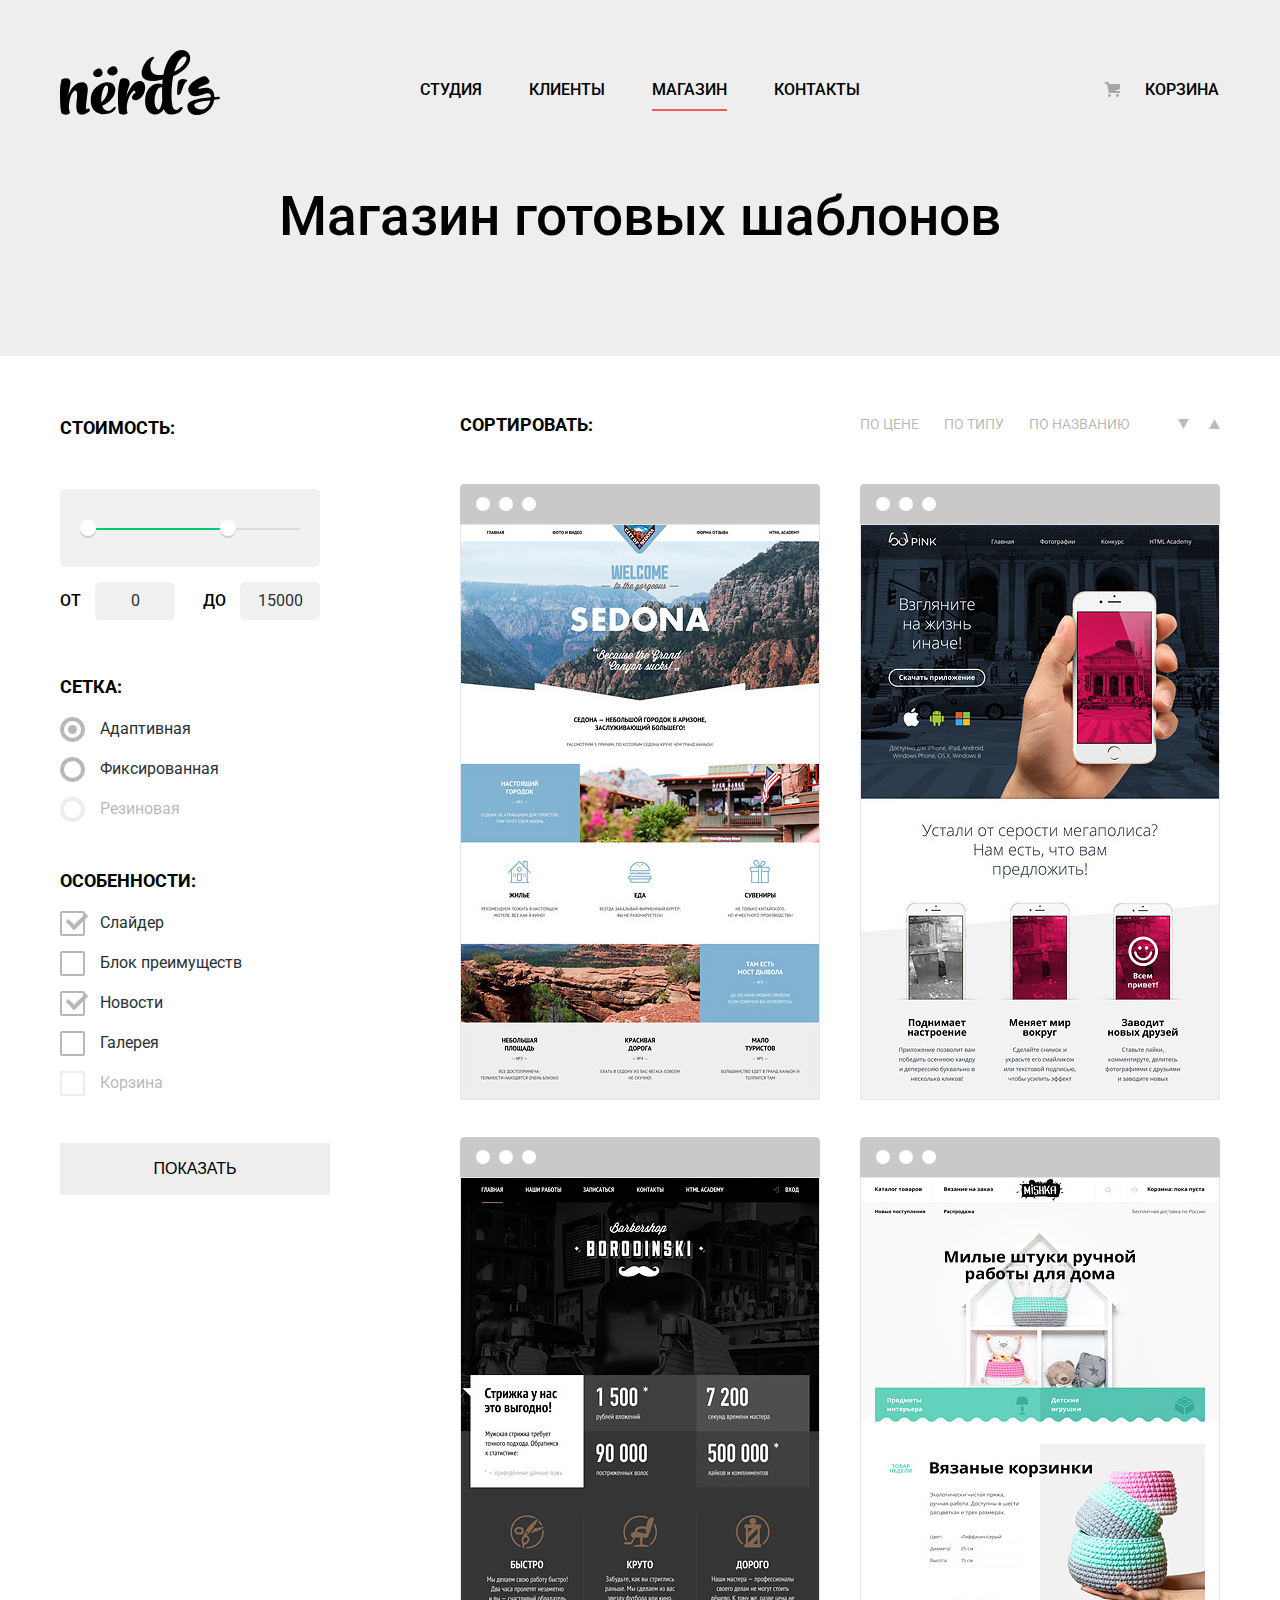
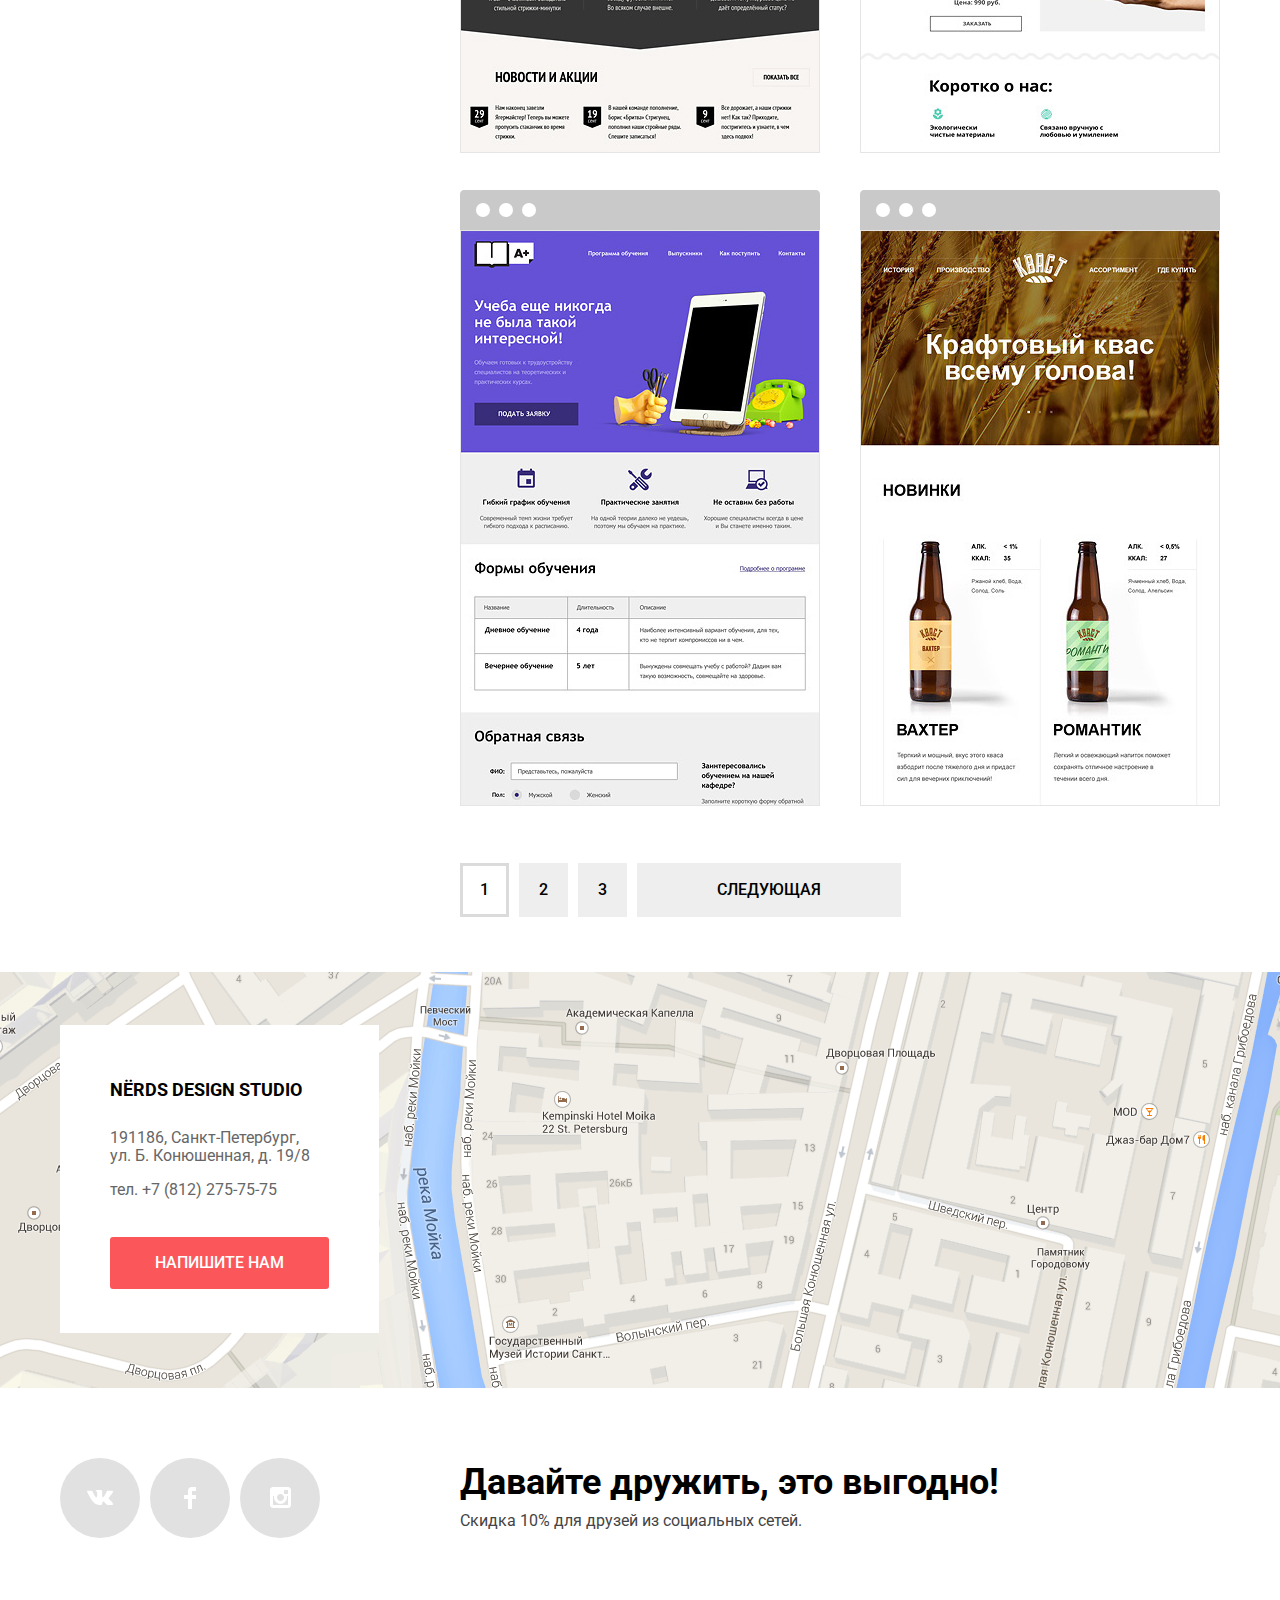
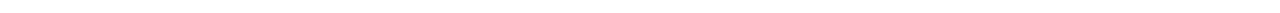
==== commit 551bdb89: "Исправления по отправке формы" ====
--- a/catalog.html
+++ b/catalog.html
@@ -252,7 +252,7 @@
 			<div class="left-form-wrapper">
 				<div class="left-form-item">
 					<label for="form-name">Ваше имя:</label>
-					<input type="text" name="name" id="form-name" placeholder="Представьтесь, пожалуйста" autofocus>
+					<input type="text" name="formName" id="form-name" placeholder="Представьтесь, пожалуйста" autofocus>
 				</div>
 				<div class="left-form-item">
 					<label for="form-email">Ваш e-mail:</label>
@@ -273,9 +273,9 @@
 		var popup = document.querySelector(".modal-form");
 		var close = popup.querySelector(".modal-close");
 
-		var name = popup.querySelector("[name=name]");
+		var formName = popup.querySelector("[name=formName]");
 		var email = popup.querySelector("[name=email]");
-		var text = popup.querySelector("[name=textarea]");
+		var messageBox = popup.querySelector("[name=messageBox]");
 		var form = popup.querySelector("form");
 
 		var storage = localStorage.getItem("email");
@@ -285,19 +285,20 @@
 			popup.classList.add("modal-show");
 			if (storage) {
 				email.value = storage;
-				name.focus();
+				formName.focus();
 			} else {
-				text.focus();
+				email.focus();
 			}
 		});
 
 		close.addEventListener("click", function (evt) {
 			evt.preventDefault();
 			popup.classList.remove("modal-show");
+			popup.classList.remove("modal-error");
 		});
 
 		form.addEventListener("submit", function (evt) {
-			if (!name.value || !email.value) {
+			if (!formName.value || !email.value || !messageBox.value) {
 				evt.preventDefault();
 				popup.classList.remove("modal-error");
 				popup.offsetWidth = popup.offsetWidth;
@@ -311,6 +312,7 @@
 			if (evt.keyCode === 27) {
 				if (popup.classList.contains("modal-show")) {
 				popup.classList.remove("modal-show");
+				popup.classList.remove("modal-error");
 				}
 			}
 		});
--- a/css/style.css
+++ b/css/style.css
@@ -623,6 +623,7 @@
 .map iframe {
 	width: 100%;
 	height: 416px;
+	border: none;
 }
 
 .map-inner {
@@ -644,7 +645,7 @@
 }
 
 .contacts {
-	margin-bottom: 60px;
+	margin-bottom: 70px;
 }
 
 .contacts-left {
@@ -837,7 +838,8 @@
 	background-color: #ffffff;
 	position: fixed;
 	top: 20px;
-	left: 15%;
+	left: 50%;
+	margin-left: -500px;
 	padding: 70px 100px 70px 90px;
 	box-shadow: 0 30px 50px rgba(0, 0, 0, 0.7);
 	z-index: 100;
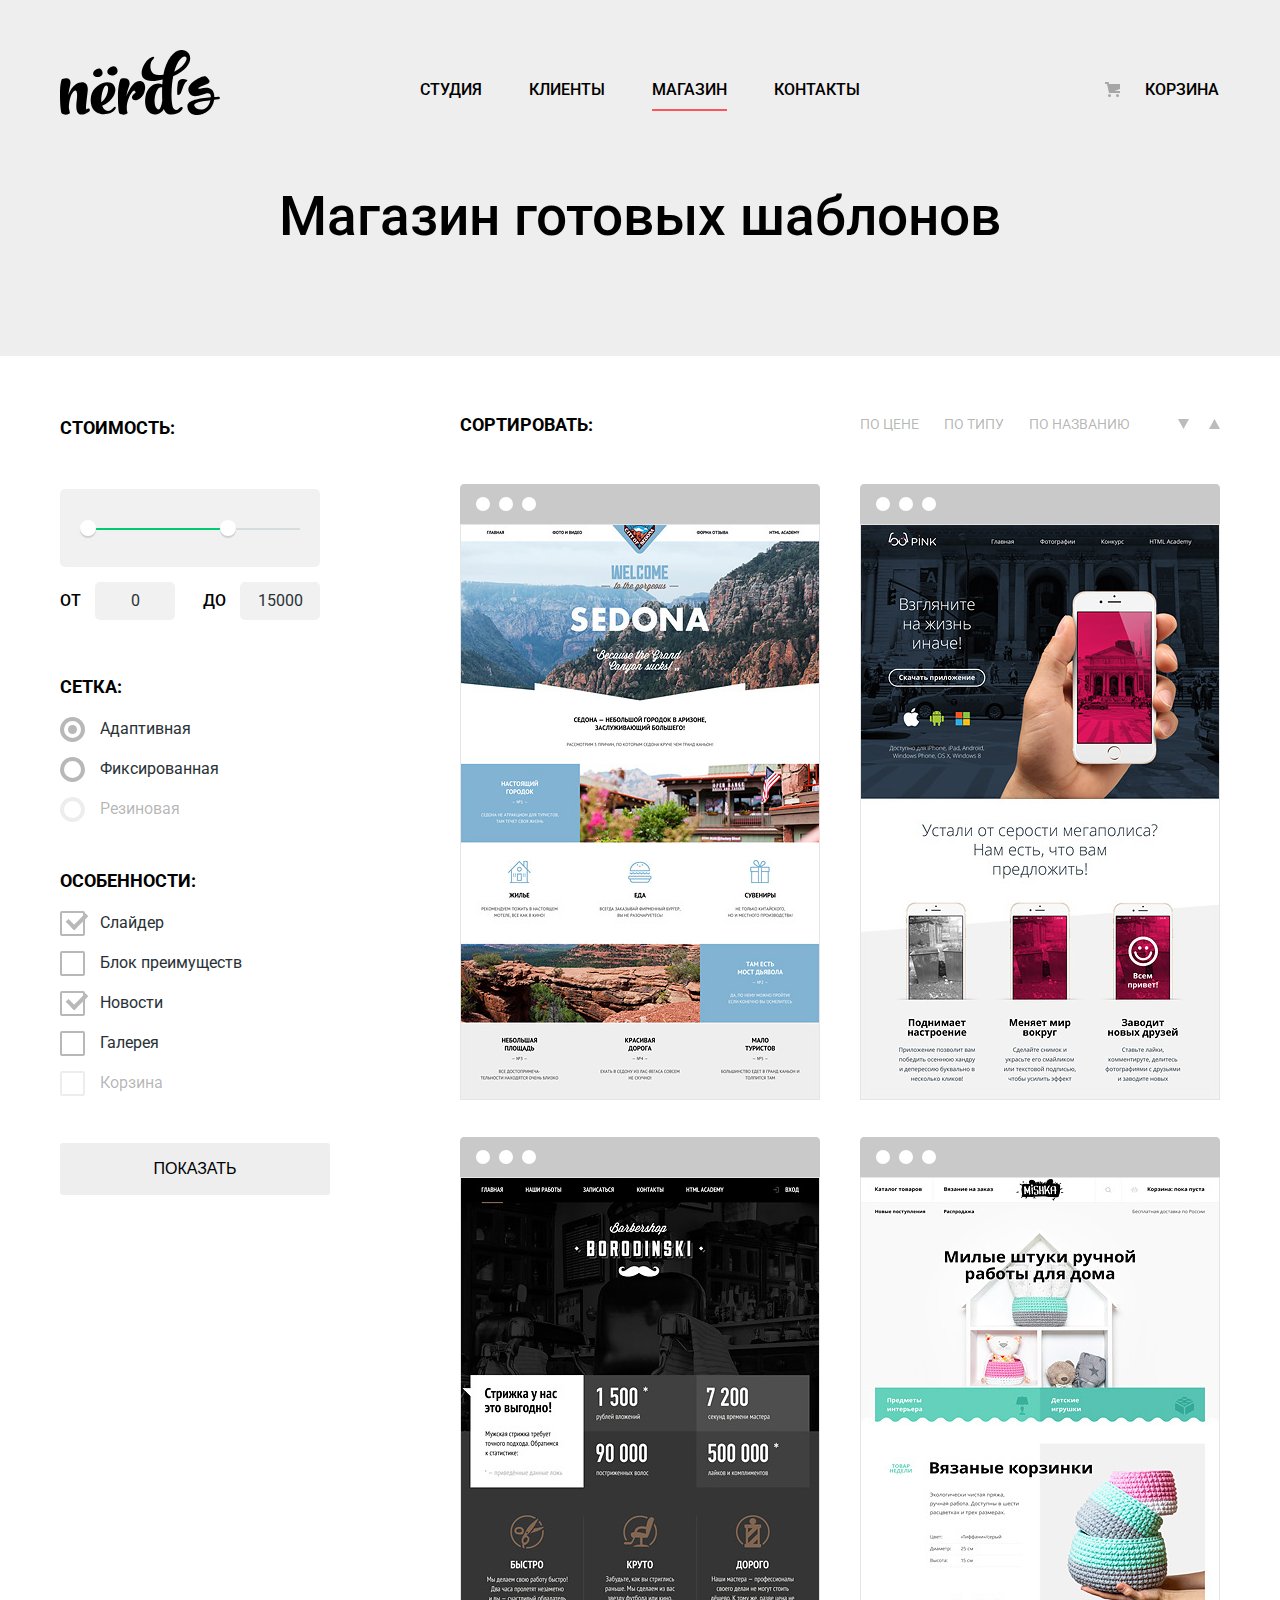
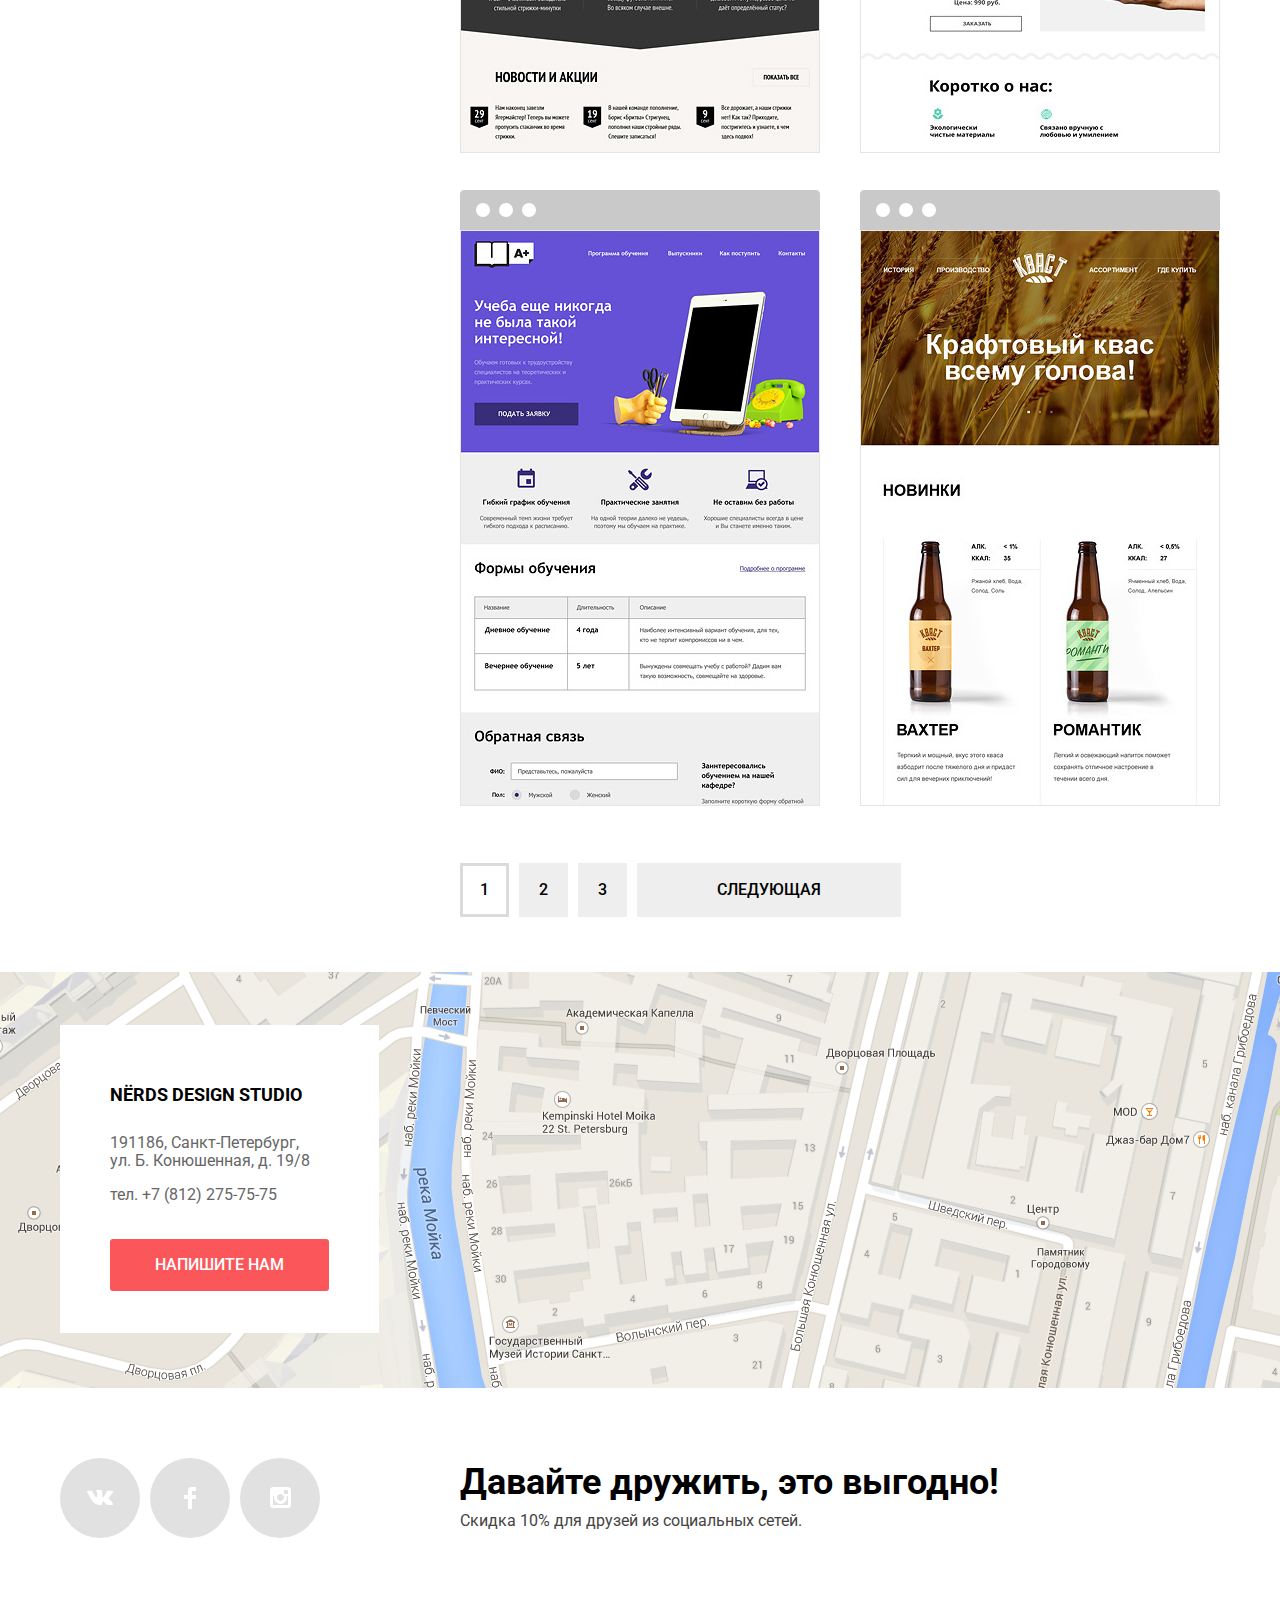
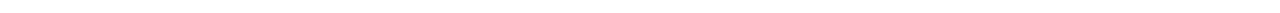
==== commit deb92bf9: "Финальная проверка последняя версия" ====
--- a/catalog.html
+++ b/catalog.html
@@ -1,321 +1,297 @@
 <!DOCTYPE html>
 <html lang="ru">
+
 <head>
-	<meta charset="UTF-8">
-	<title>Nerds-Catalog</title>
-	<link href="css/normalize.css" rel="stylesheet">
-	<link rel="stylesheet" href="css/style.css">
-	<link href="https://fonts.googleapis.com/css?family=Roboto:400,500,700&amp;subset=cyrillic" rel="stylesheet">
+  <meta charset="UTF-8">
+  <title>Nerds-Catalog</title>
+  <link href="https://fonts.googleapis.com/css?family=Roboto:400,500,700&amp;subset=cyrillic" rel="stylesheet">
+  <link href="css/normalize.css" rel="stylesheet">
+  <link rel="stylesheet" href="css/style.css">
 </head>
+
 <body class="inner-page">
-	<header class="main-header">
-		<div class="container">
-			<div class="header-wrapper">
-				<div class="logo">
-					<a href="index.html">
-						<img src="img/nerds-logo.svg" width="160" height="65" alt="Логотип Nerds">
-					</a>
-				</div>
-				<nav class="main-navigation">
-					<ul class="user-navigation">
-						<li>
-							<a href="index.html">Студия</a>
-						</li>
-						<li>
-							<a href="#">Клиенты</a>
-						</li>
-						<li class="current">
-							<a href="catalog.html">Магазин</a>
-						</li>
-						<li>
-							<a href="#">Контакты</a>
-						</li>
-					</ul>
-					<div class="cart">
-						<a class="cart-link" href="cart.html">Корзина</a>
-					</div>
-				</nav>
-			</div>
-			<h1 class="catalog-title">Магазин готовых шаблонов</h1>
-		</div>
-	</header>
-	
-	<main class="container">
-		<div class="catalog-columns">
-			<div class="column-left">
-				<form class="column-left-form" action="/echo" method="get">
-      				<fieldset class="filter-item">
-        				<legend>Стоимость:</legend>
-        				<div class="range-filter">
-          					<div class="range-controls">
-            					<div class="scale">
-              						<div class="bar" style="margin-left: 2%; width: 65%"></div>
-            					</div>
-            					<div class="toggle toggle-min"></div>
-            					<div class="toggle toggle-max"></div>
-          					</div>
-          					<div class="price-controls">
-            					<label class="min-price">от <input name="min-price" type="text" value="0"></label>
-            					<label class="max-price">до <input name="max-price" type="text" value="15000"></label>
-          					</div>
-        				</div>
-      				</fieldset>
-					<fieldset class="filter-item">
-						<legend class="column-left-form-title">Сетка:</legend>
-						<ul class="filter-option-list">
-							<li class="filter-option">
-								<input class="filter-input column-left-form-input" type="radio" name="grid-form" id="adaptive-grid" value="Адаптивная" checked>
-								<label class="column-left-form-label" for="adaptive-grid">Адаптивная</label>
-							</li>
-							<li class="filter-option">
-								<input class="filter-input column-left-form-input" type="radio" name="grid-form" id="fixed-grid" value="Фиксированная">
-								<label class="column-left-form-label" for="fixed-grid">Фиксированная</label>
-							</li>
-							<li class="filter-option">
-								<input class="filter-input column-left-form-input" type="radio" name="grid-form" id="responsive-grid" value="Резиновая" disabled>
-								<label class="column-left-form-label" for="responsive-grid">Резиновая</label>
-							</li>
-						</ul>
-					</fieldset>
-					<fieldset class="filter-item">
-						<legend class="column-left-form-title">Особенности:</legend>
-						<ul class="filter-option-list">
-							<li class="filter-option">
-								<input class="filter-input column-left-form-check" type="checkbox" name="slider" id="slider" checked>
-								<label class="column-left-form-label" for="slider">Слайдер</label>
-							</li>
-							<li class="filter-option">
-								<input class="filter-input column-left-form-check" type="checkbox" name="features-block" id="features-block">
-								<label class="column-left-form-label" for="features-block">Блок преимуществ</label>
-							</li>
-							<li class="filter-option">
-								<input class="filter-input column-left-form-check" type="checkbox" name="news" id="news" checked>
-								<label class="column-left-form-label" for="news">Новости</label>
-							</li>
-							<li class="filter-option">
-								<input class="filter-input column-left-form-check" type="checkbox" name="gallery" id="gallery">
-								<label class="column-left-form-label" for="gallery">Галерея</label>
-							</li>
-							<li class="filter-option">
-								<input class="filter-input column-left-form-check" type="checkbox" name="cart" id="cart" disabled>
-								<label class="column-left-form-label" for="cart">Корзина</label>
-							</li>
-						</ul>
-					</fieldset>
-					<button class="column-left-form-button" type="submit">Показать</button>
-				</form>
-			</div>
-			<div class="column-right">
-				<div class="sort">
-					<span class="sort-title">Сортировать:</span>
-					<div class="sort-links">
-						<a class="sort-link" href="#">По цене</a>
-						<a class="sort-link" href="#">По типу</a>
-						<a class="sort-link" href="#">По названию</a>
-						<a class="sort-link triangle-down" href="#"><svg xmlns="http://www.w3.org/2000/svg" width="11" height="10" viewBox="0 0 11 10"><path fill="#231F20" d="M5.5 10L0 0h11"/></svg></a>
-						<a class="sort-link triangle-up" href="#"><svg xmlns="http://www.w3.org/2000/svg" width="11" height="10" viewBox="0 0 11 10"><path fill="#231F20" d="M5.5 0L0 10h11z"/></svg></a>
-					</div>
-				</div>
-				<div class="catalog-items">
-					<h2 class="visually-hidden">Примеры работ</h2>
-					<div class="catalog-item">
-						<div class="item-image">
-							<svg xmlns="http://www.w3.org/2000/svg" width="360" height="40" viewBox="0 0 360 40"><path fill="#4D4D4D" d="M356 0H4C1.8 0 0 1.8 0 4v36h360V4c0-2.2-1.8-4-4-4zM22.991 27a7 7 0 1 1 0-14 7 7 0 0 1 0 14zm23.011 0a7 7 0 1 1 0-14 7 7 0 0 1 0 14zm23.011 0a7 7 0 1 1 0-14 7 7 0 0 1 0 14z"/></svg>
-							<img src="img/img-sedona.jpg" width="360" height="576" alt="Sedona">
-						</div>
-						<div class="item-content">
-							<a href="#"><h4>Sedona</h4></a>
-							<p class="item-content-text">Информационный сайт для туристов</p>
-							<button class="item-content-button">9 900 руб.</button>
-						</div>
-					</div>
-					<div class="catalog-item">
-						<div class="item-image">
-							<svg xmlns="http://www.w3.org/2000/svg" width="360" height="40" viewBox="0 0 360 40"><path fill="#4D4D4D" d="M356 0H4C1.8 0 0 1.8 0 4v36h360V4c0-2.2-1.8-4-4-4zM22.991 27a7 7 0 1 1 0-14 7 7 0 0 1 0 14zm23.011 0a7 7 0 1 1 0-14 7 7 0 0 1 0 14zm23.011 0a7 7 0 1 1 0-14 7 7 0 0 1 0 14z"/></svg>
-							<img src="img/img-pink.jpg" width="360" height="576" alt="Pink App">
-						</div>
-						<div class="item-content">
-							<a href="#"><h4>Pink App</h4></a>
-							<p class="item-content-text">Продуктовый лендинг приложения для iOS и Android</p>
-							<button class="item-content-button">9 900 руб.</button>
-						</div>
-					</div>
-					<div class="catalog-item">
-						<div class="item-image">
-							<svg xmlns="http://www.w3.org/2000/svg" width="360" height="40" viewBox="0 0 360 40"><path fill="#4D4D4D" d="M356 0H4C1.8 0 0 1.8 0 4v36h360V4c0-2.2-1.8-4-4-4zM22.991 27a7 7 0 1 1 0-14 7 7 0 0 1 0 14zm23.011 0a7 7 0 1 1 0-14 7 7 0 0 1 0 14zm23.011 0a7 7 0 1 1 0-14 7 7 0 0 1 0 14z"/></svg>
-							<img src="img/img-barbershop.jpg" width="360" height="576" alt="Barbershop">
-						</div>
-						<div class="item-content">
-							<a href="#"><h4>Barbershop</h4></a>
-							<p class="item-content-text">Сайт салоны красоты. Для мужчин, да.</p>
-							<button class="item-content-button">9 900 руб.</button>
-						</div>
-					</div>
-					<div class="catalog-item">
-						<div class="item-image">
-							<svg xmlns="http://www.w3.org/2000/svg" width="360" height="40" viewBox="0 0 360 40"><path fill="#4D4D4D" d="M356 0H4C1.8 0 0 1.8 0 4v36h360V4c0-2.2-1.8-4-4-4zM22.991 27a7 7 0 1 1 0-14 7 7 0 0 1 0 14zm23.011 0a7 7 0 1 1 0-14 7 7 0 0 1 0 14zm23.011 0a7 7 0 1 1 0-14 7 7 0 0 1 0 14z"/></svg>
-							<img src="img/img-mishka.jpg" width="360" height="576" alt="Mishka">
-						</div>
-						<div class="item-content">
-							<a href="#"><h4>Mishka</h4></a>
-							<p class="item-content-text">Интернет-магазин вязаных игрушек</p>
-							<button class="item-content-button">9 900 руб.</button>
-						</div>
-					</div>
-					<div class="catalog-item">
-						<div class="item-image">
-							<svg xmlns="http://www.w3.org/2000/svg" width="360" height="40" viewBox="0 0 360 40"><path fill="#4D4D4D" d="M356 0H4C1.8 0 0 1.8 0 4v36h360V4c0-2.2-1.8-4-4-4zM22.991 27a7 7 0 1 1 0-14 7 7 0 0 1 0 14zm23.011 0a7 7 0 1 1 0-14 7 7 0 0 1 0 14zm23.011 0a7 7 0 1 1 0-14 7 7 0 0 1 0 14z"/></svg>
-							<img src="img/img-aplus.jpg" width="360" height="576" alt="A Plus">
-						</div>
-						<div class="item-content">
-							<a href="#"><h4>A Plus</h4></a>
-							<p class="item-content-text">Лендинг курсов повышения квалификации</p>
-							<button class="item-content-button">9 900 руб.</button>
-						</div>
-					</div>
-					<div class="catalog-item">
-						<div class="item-image">
-							<svg xmlns="http://www.w3.org/2000/svg" width="360" height="40" viewBox="0 0 360 40"><path fill="#4D4D4D" d="M356 0H4C1.8 0 0 1.8 0 4v36h360V4c0-2.2-1.8-4-4-4zM22.991 27a7 7 0 1 1 0-14 7 7 0 0 1 0 14zm23.011 0a7 7 0 1 1 0-14 7 7 0 0 1 0 14zm23.011 0a7 7 0 1 1 0-14 7 7 0 0 1 0 14z"/></svg>
-							<img src="img/img-kvast.jpg" width="360" height="576" alt="КВАСТ">
-						</div>
-						<div class="item-content">
-							<a href="#"><h4>КВАСТ</h4></a>
-							<p class="item-content-text">Промо-сайт производителя крафтового кваса</p>
-							<button class="item-content-button">9 900 руб.</button>
-						</div>
-					</div>
-				</div>
-				<ul class="pagination-list">
-					<li class="pagination-item pagination-current"><a href="#">1</a></li>
-					<li class="pagination-item"><a href="#">2</a></li>
-					<li class="pagination-item"><a href="#">3</a></li>
-					<li class="pagination-item pagination-item-next"><a href="#">Следующая</a></li>
-				</ul>
-			</div>
-		</div>
-	</main>
-
-	<section class="contacts">
-		<h2 class="visually-hidden">Контакты</h2>
-		<div class="map">
-			<iframe src="https://www.google.com/maps/embed?pb=!1m18!1m12!1m3!1d1998.6037999040354!2d30.322010416394033!3d59.938716271971415!2m3!1f0!2f0!3f0!3m2!1i1024!2i768!4f13.1!3m3!1m2!1s0x4696310fca5ba729%3A0xea9c53d4493c879f!2sBolshaya+Konyushennaya+ul.%2C+19%2C+Sankt-Peterburg%2C+Russia%2C+191186!5e0!3m2!1sen!2s!4v1441888483426" width="766" height="560" allowfullscreen></iframe>			
-			<img class="map-inner" src="img/map.png" width="1440" height="416" alt="Карта">
-			<div class="container">
-				<!--<div class="map-marker">
-					<img src="img/map-marker.png" width="231" height="190" alt="map-marker">
-				</div>-->
-				<div class="contacts-left">
-					<div class="contacts-left-text">
-						<h4>NЁRDS DESIGN STUDIO</h4>
-						<p>191186, Санкт-Петербург,<br> ул. Б. Конюшенная, д. 19/8</p>
-						<p>тел. +7 (812) 275-75-75</p>
-						<a class="btn" href="#">Напишите нам</a>
-					</div>
-				</div>
-			</div>
-		</div>
-	</section>
-
-	<footer class="main-footer">
-		<div class="container">
-			<ul class="footer-social-media">
-				<li>
-					<a class="social-button" href="#">
+  <header class="main-header">
+    <div class="container">
+      <div class="header-wrapper">
+        <div class="logo">
+          <a href="index.html">
+			<img src="img/nerds-logo.svg" width="160" height="65" alt="Логотип Nerds">
+		  </a>
+        </div>
+        <nav class="main-navigation">
+          <ul class="user-navigation">
+            <li>
+              <a href="index.html">Студия</a>
+            </li>
+            <li>
+              <a href="#">Клиенты</a>
+            </li>
+            <li class="current">
+              <a href="catalog.html">Магазин</a>
+            </li>
+            <li>
+              <a href="#">Контакты</a>
+            </li>
+          </ul>
+          <div class="cart">
+            <a class="cart-link" href="cart.html">Корзина</a>
+          </div>
+        </nav>
+      </div>
+      <h1 class="catalog-title">Магазин готовых шаблонов</h1>
+    </div>
+  </header>
+  <main class="container">
+    <div class="catalog-columns">
+      <div class="column-left">
+        <form class="column-left-form" action="/echo" method="get">
+          <fieldset class="filter-item">
+            <legend>Стоимость:</legend>
+            <div class="range-filter">
+              <div class="range-controls">
+                <div class="scale">
+                  <div class="bar" style="margin-left: 2%; width: 65%"></div>
+                </div>
+                <div class="toggle toggle-min"></div>
+                <div class="toggle toggle-max"></div>
+              </div>
+              <div class="price-controls">
+                <label class="min-price">от
+                  <input name="min-price" type="text" value="0">
+                </label>
+                <label class="max-price">до
+                  <input name="max-price" type="text" value="15000">
+                </label>
+              </div>
+            </div>
+          </fieldset>
+          <fieldset class="filter-item">
+            <legend class="column-left-form-title">Сетка:</legend>
+            <ul class="filter-option-list">
+              <li class="filter-option">
+                <input class="filter-input column-left-form-input" type="radio" name="grid-form" id="adaptive-grid" value="Адаптивная" checked>
+                <label class="column-left-form-label" for="adaptive-grid">Адаптивная</label>
+              </li>
+              <li class="filter-option">
+                <input class="filter-input column-left-form-input" type="radio" name="grid-form" id="fixed-grid" value="Фиксированная">
+                <label class="column-left-form-label" for="fixed-grid">Фиксированная</label>
+              </li>
+              <li class="filter-option">
+                <input class="filter-input column-left-form-input" type="radio" name="grid-form" id="responsive-grid" value="Резиновая" disabled>
+                <label class="column-left-form-label" for="responsive-grid">Резиновая</label>
+              </li>
+            </ul>
+          </fieldset>
+          <fieldset class="filter-item">
+            <legend class="column-left-form-title">Особенности:</legend>
+            <ul class="filter-option-list">
+              <li class="filter-option">
+                <input class="filter-input column-left-form-check" type="checkbox" name="slider" id="slider" checked>
+                <label class="column-left-form-label" for="slider">Слайдер</label>
+              </li>
+              <li class="filter-option">
+                <input class="filter-input column-left-form-check" type="checkbox" name="features-block" id="features-block">
+                <label class="column-left-form-label" for="features-block">Блок преимуществ</label>
+              </li>
+              <li class="filter-option">
+                <input class="filter-input column-left-form-check" type="checkbox" name="news" id="news" checked>
+                <label class="column-left-form-label" for="news">Новости</label>
+              </li>
+              <li class="filter-option">
+                <input class="filter-input column-left-form-check" type="checkbox" name="gallery" id="gallery">
+                <label class="column-left-form-label" for="gallery">Галерея</label>
+              </li>
+              <li class="filter-option">
+                <input class="filter-input column-left-form-check" type="checkbox" name="cart" id="cart" disabled>
+                <label class="column-left-form-label" for="cart">Корзина</label>
+              </li>
+            </ul>
+          </fieldset>
+          <button class="column-left-form-button" type="submit">Показать</button>
+        </form>
+      </div>
+      <div class="column-right">
+        <div class="sort">
+          <span class="sort-title">Сортировать:</span>
+          <div class="sort-links">
+            <a class="sort-link" href="#">По цене</a>
+            <a class="sort-link" href="#">По типу</a>
+            <a class="sort-link" href="#">По названию</a>
+            <a class="sort-link triangle-down" href="#">
+              <svg xmlns="http://www.w3.org/2000/svg" width="11" height="10" viewBox="0 0 11 10">
+                <path fill="#231F20" d="M5.5 10L0 0h11" />
+              </svg>
+            </a>
+            <a class="sort-link triangle-up" href="#">
+              <svg xmlns="http://www.w3.org/2000/svg" width="11" height="10" viewBox="0 0 11 10">
+                <path fill="#231F20" d="M5.5 0L0 10h11z" />
+              </svg>
+            </a>
+          </div>
+        </div>
+        <div class="catalog-items">
+          <h2 class="visually-hidden">Примеры работ</h2>
+          <div class="catalog-item">
+            <div class="item-image">
+              <svg xmlns="http://www.w3.org/2000/svg" width="360" height="40" viewBox="0 0 360 40">
+                <path fill="#4D4D4D" d="M356 0H4C1.8 0 0 1.8 0 4v36h360V4c0-2.2-1.8-4-4-4zM22.991 27a7 7 0 1 1 0-14 7 7 0 0 1 0 14zm23.011 0a7 7 0 1 1 0-14 7 7 0 0 1 0 14zm23.011 0a7 7 0 1 1 0-14 7 7 0 0 1 0 14z" />
+              </svg>
+              <img src="img/img-sedona.jpg" width="360" height="576" alt="Sedona">
+            </div>
+            <div class="item-content">
+              <a href="#"><h4>Sedona</h4></a>
+              <p class="item-content-text">Информационный сайт для туристов</p>
+              <button class="item-content-button">9 900 руб.</button>
+            </div>
+          </div>
+          <div class="catalog-item">
+            <div class="item-image">
+              <svg xmlns="http://www.w3.org/2000/svg" width="360" height="40" viewBox="0 0 360 40">
+                <path fill="#4D4D4D" d="M356 0H4C1.8 0 0 1.8 0 4v36h360V4c0-2.2-1.8-4-4-4zM22.991 27a7 7 0 1 1 0-14 7 7 0 0 1 0 14zm23.011 0a7 7 0 1 1 0-14 7 7 0 0 1 0 14zm23.011 0a7 7 0 1 1 0-14 7 7 0 0 1 0 14z" />
+              </svg>
+              <img src="img/img-pink.jpg" width="360" height="576" alt="Pink App">
+            </div>
+            <div class="item-content">
+              <a href="#"><h4>Pink App</h4></a>
+              <p class="item-content-text">Продуктовый лендинг приложения для iOS и Android</p>
+              <button class="item-content-button">9 900 руб.</button>
+            </div>
+          </div>
+          <div class="catalog-item">
+            <div class="item-image">
+              <svg xmlns="http://www.w3.org/2000/svg" width="360" height="40" viewBox="0 0 360 40">
+                <path fill="#4D4D4D" d="M356 0H4C1.8 0 0 1.8 0 4v36h360V4c0-2.2-1.8-4-4-4zM22.991 27a7 7 0 1 1 0-14 7 7 0 0 1 0 14zm23.011 0a7 7 0 1 1 0-14 7 7 0 0 1 0 14zm23.011 0a7 7 0 1 1 0-14 7 7 0 0 1 0 14z" />
+              </svg>
+              <img src="img/img-barbershop.jpg" width="360" height="576" alt="Barbershop">
+            </div>
+            <div class="item-content">
+              <a href="#"><h4>Barbershop</h4></a>
+              <p class="item-content-text">Сайт салоны красоты. Для мужчин, да.</p>
+              <button class="item-content-button">9 900 руб.</button>
+            </div>
+          </div>
+          <div class="catalog-item">
+            <div class="item-image">
+              <svg xmlns="http://www.w3.org/2000/svg" width="360" height="40" viewBox="0 0 360 40">
+                <path fill="#4D4D4D" d="M356 0H4C1.8 0 0 1.8 0 4v36h360V4c0-2.2-1.8-4-4-4zM22.991 27a7 7 0 1 1 0-14 7 7 0 0 1 0 14zm23.011 0a7 7 0 1 1 0-14 7 7 0 0 1 0 14zm23.011 0a7 7 0 1 1 0-14 7 7 0 0 1 0 14z" />
+              </svg>
+              <img src="img/img-mishka.jpg" width="360" height="576" alt="Mishka">
+            </div>
+            <div class="item-content">
+              <a href="#"><h4>Mishka</h4></a>
+              <p class="item-content-text">Интернет-магазин вязаных игрушек</p>
+              <button class="item-content-button">9 900 руб.</button>
+            </div>
+          </div>
+          <div class="catalog-item">
+            <div class="item-image">
+              <svg xmlns="http://www.w3.org/2000/svg" width="360" height="40" viewBox="0 0 360 40">
+                <path fill="#4D4D4D" d="M356 0H4C1.8 0 0 1.8 0 4v36h360V4c0-2.2-1.8-4-4-4zM22.991 27a7 7 0 1 1 0-14 7 7 0 0 1 0 14zm23.011 0a7 7 0 1 1 0-14 7 7 0 0 1 0 14zm23.011 0a7 7 0 1 1 0-14 7 7 0 0 1 0 14z" />
+              </svg>
+              <img src="img/img-aplus.jpg" width="360" height="576" alt="A Plus">
+            </div>
+            <div class="item-content">
+              <a href="#"><h4>A Plus</h4></a>
+              <p class="item-content-text">Лендинг курсов повышения квалификации</p>
+              <button class="item-content-button">9 900 руб.</button>
+            </div>
+          </div>
+          <div class="catalog-item">
+            <div class="item-image">
+              <svg xmlns="http://www.w3.org/2000/svg" width="360" height="40" viewBox="0 0 360 40">
+                <path fill="#4D4D4D" d="M356 0H4C1.8 0 0 1.8 0 4v36h360V4c0-2.2-1.8-4-4-4zM22.991 27a7 7 0 1 1 0-14 7 7 0 0 1 0 14zm23.011 0a7 7 0 1 1 0-14 7 7 0 0 1 0 14zm23.011 0a7 7 0 1 1 0-14 7 7 0 0 1 0 14z" />
+              </svg>
+              <img src="img/img-kvast.jpg" width="360" height="576" alt="КВАСТ">
+            </div>
+            <div class="item-content">
+              <a href="#"><h4>КВАСТ</h4></a>
+              <p class="item-content-text">Промо-сайт производителя крафтового кваса</p>
+              <button class="item-content-button">9 900 руб.</button>
+            </div>
+          </div>
+        </div>
+        <ul class="pagination-list">
+          <li class="pagination-item pagination-current"><a href="#">1</a></li>
+          <li class="pagination-item"><a href="#">2</a></li>
+          <li class="pagination-item"><a href="#">3</a></li>
+          <li class="pagination-item pagination-item-next"><a href="#">Следующая</a></li>
+        </ul>
+      </div>
+    </div>
+  </main>
+  <section class="contacts">
+    <h2 class="visually-hidden">Контакты</h2>
+    <div class="map">
+      <iframe src="https://www.google.com/maps/embed?pb=!1m18!1m12!1m3!1d1998.6037999040354!2d30.322010416394033!3d59.938716271971415!2m3!1f0!2f0!3f0!3m2!1i1024!2i768!4f13.1!3m3!1m2!1s0x4696310fca5ba729%3A0xea9c53d4493c879f!2sBolshaya+Konyushennaya+ul.%2C+19%2C+Sankt-Peterburg%2C+Russia%2C+191186!5e0!3m2!1sen!2s!4v1441888483426" width="766" height="560" allowfullscreen></iframe>
+      <img class="map-inner" src="img/map.png" width="1440" height="416" alt="Карта">
+      <div class="container">
+        <div class="contacts-left">
+          <div class="contacts-left-text">
+            <h4>NЁRDS DESIGN STUDIO</h4>
+            <p>191186, Санкт-Петербург,
+              <br> ул. Б. Конюшенная, д. 19/8</p>
+            <p>тел. +7 (812) 275-75-75</p>
+            <a class="btn" href="writeus.html">Напишите нам</a>
+          </div>
+        </div>
+      </div>
+    </div>
+  </section>
+  <footer class="main-footer">
+    <div class="container">
+      <ul class="footer-social-media">
+        <li>
+          <a class="social-button" href="#">
 						<span class="visually-hidden">Вконтакте</span>
 						<svg xmlns="http://www.w3.org/2000/svg" width="26" height="15" viewBox="0 0 26 15"><path fill="#FFF" d="M16.138 11.51c.956-.309 2.18 2.04 3.483 2.939.978.681 1.727.534 1.727.534l3.473-.05s1.815-.112.957-1.554c-.071-.12-.503-1.069-2.585-3.022-2.177-2.043-1.882-1.712.739-5.244 1.597-2.153 2.236-3.468 2.036-4.028-.192-.539-1.365-.399-1.365-.399L20.69.713c-.381.001-.704.119-.851.515-.003.004-.621 1.666-1.445 3.079-1.741 2.989-2.436 3.148-2.724 2.961-.661-.433-.494-1.737-.494-2.664 0-2.897.432-4.105-.846-4.417-.427-.104-.739-.172-1.828-.182-1.392-.021-2.574 0-3.244.329-.445.223-.786.712-.579.74.26.035.843.16 1.155.586.401.552.389 1.789.389 1.789s.229 3.411-.54 3.834c-.528.29-1.25-.302-2.803-3.016-.793-1.388-1.392-2.922-1.392-2.922s-.116-.285-.326-.441c-.25-.185-.6-.244-.6-.244L.848.684S.29.7.085.946c-.182.218-.015.668-.015.668s2.909 6.881 6.203 10.347c3.02 3.182 6.452 2.971 6.452 2.971h1.555s.469-.054.709-.312c.224-.24.214-.691.214-.691s-.031-2.109.935-2.419z"/></svg>
 					</a>
-				</li>
-				<li>
-					<a class="social-button" href="#">
-						<svg xmlns="http://www.w3.org/2000/svg" width="12" height="22" viewBox="0 0 12 22"><path fill="#FFF" d="M12 4V0H8a4 4 0 0 0-4 4v4H0v4h4v10h4V12h4V8H8V4h4z"/></svg>
-						<span class="visually-hidden">Facebook</span>
-					</a>
-				</li>
-				<li>
-					<a class="social-button" href="#">
-						<svg xmlns="http://www.w3.org/2000/svg" width="21" height="21" viewBox="0 0 21 21"><path fill="#FFF" d="M18 0H3C1.35 0 0 1.35 0 3v15c0 1.65 1.35 3 3 3h15c1.65 0 3-1.35 3-3V3c0-1.65-1.35-3-3-3zm-7.5 7c1.93 0 3.5 1.57 3.5 3.5S12.43 14 10.5 14 7 12.43 7 10.5 8.57 7 10.5 7zM18 18H3V9h1.181A6.504 6.504 0 0 0 4 10.5a6.5 6.5 0 1 0 13 0 6.45 6.45 0 0 0-.181-1.5H18v9zm0-11h-4V3h4v4z"/></svg>
-						<span class="visually-hidden">Instagram</span>
-					</a>
-				</li>	
-			</ul>
-			<div class="footer-content">
-				<p class="footer-content-title">Давайте дружить, это выгодно!</p>
-				<p class="footer-content-text">Скидка 10% для друзей из социальных сетей.</p>
-			</div>			
-		</div>
-	</footer>
+        </li>
+        <li>
+          <a class="social-button" href="#">
+            <svg xmlns="http://www.w3.org/2000/svg" width="12" height="22" viewBox="0 0 12 22">
+              <path fill="#FFF" d="M12 4V0H8a4 4 0 0 0-4 4v4H0v4h4v10h4V12h4V8H8V4h4z" />
+            </svg>
+            <span class="visually-hidden">Facebook</span>
+          </a>
+        </li>
+        <li>
+          <a class="social-button" href="#">
+            <svg xmlns="http://www.w3.org/2000/svg" width="21" height="21" viewBox="0 0 21 21">
+              <path fill="#FFF" d="M18 0H3C1.35 0 0 1.35 0 3v15c0 1.65 1.35 3 3 3h15c1.65 0 3-1.35 3-3V3c0-1.65-1.35-3-3-3zm-7.5 7c1.93 0 3.5 1.57 3.5 3.5S12.43 14 10.5 14 7 12.43 7 10.5 8.57 7 10.5 7zM18 18H3V9h1.181A6.504 6.504 0 0 0 4 10.5a6.5 6.5 0 1 0 13 0 6.45 6.45 0 0 0-.181-1.5H18v9zm0-11h-4V3h4v4z" />
+            </svg>
+            <span class="visually-hidden">Instagram</span>
+          </a>
+        </li>
+      </ul>
+      <div class="footer-content">
+        <p class="footer-content-title">Давайте дружить, это выгодно!</p>
+        <p class="footer-content-text">Скидка 10% для друзей из социальных сетей.</p>
+      </div>
+    </div>
+  </footer>
+  <article class="modal-form">
+    <h2 class="visually-hidden">Форма отправки сообщения</h2>
+    <form class="left-form" action="https://echo.htmlacademy.ru" method="post">
+      <p class="form-title">Напишите нам</p>
+      <div class="left-form-wrapper">
+        <div class="left-form-item">
+          <label for="form-name">Ваше имя:</label>
+          <input type="text" name="formName" id="form-name" placeholder="Представьтесь, пожалуйста" autofocus>
+        </div>
+        <div class="left-form-item">
+          <label for="form-email">Ваш e-mail:</label>
+          <input type="email" name="email" id="form-email" placeholder="Для отправки ответа">
+        </div>
+        <div class="left-form-item left-form-textarea">
+          <label for="form-text">Текст письма:</label>
+          <textarea name="textarea" id="form-text" rows="5" placeholder="В свободной форме"></textarea>
+        </div>
+      </div>
+      <button class="modal-sent" type="submit">Отправить</button>
+    </form>
+    <button class="modal-close">Закрыть</button>
+  </article>
+  <script src="js/script.js"></script>
+</body>
 
-	<article class="modal-form">
-		<h2 class="visually-hidden">Форма отправки сообщения</h2>
-		<form class="left-form" action="https://echo.htmlacademy.ru" method="post">
-			<p class="form-title">Напишите нам</p>
-			<div class="left-form-wrapper">
-				<div class="left-form-item">
-					<label for="form-name">Ваше имя:</label>
-					<input type="text" name="formName" id="form-name" placeholder="Представьтесь, пожалуйста" autofocus>
-				</div>
-				<div class="left-form-item">
-					<label for="form-email">Ваш e-mail:</label>
-					<input type="email" name="email" id="form-email" placeholder="Для отправки ответа">	
-				</div>
-				<div class="left-form-item left-form-textarea">
-					<label for="form-text">Текст письма:</label>
-					<textarea name="textarea" id="form-text" rows="5" placeholder="В свободной форме"></textarea>
-				</div>
-			</div>
-			<button class="modal-sent" type="submit">Отправить</button>
-		</form>
-		<button class="modal-close">Закрыть</button>
-	</article>
-
-	<script>
-		var link = document.querySelector(".btn");
-		var popup = document.querySelector(".modal-form");
-		var close = popup.querySelector(".modal-close");
-
-		var formName = popup.querySelector("[name=formName]");
-		var email = popup.querySelector("[name=email]");
-		var messageBox = popup.querySelector("[name=messageBox]");
-		var form = popup.querySelector("form");
-
-		var storage = localStorage.getItem("email");
-
-		link.addEventListener("click", function (evt) {
-			evt.preventDefault();
-			popup.classList.add("modal-show");
-			if (storage) {
-				email.value = storage;
-				formName.focus();
-			} else {
-				email.focus();
-			}
-		});
-
-		close.addEventListener("click", function (evt) {
-			evt.preventDefault();
-			popup.classList.remove("modal-show");
-			popup.classList.remove("modal-error");
-		});
-
-		form.addEventListener("submit", function (evt) {
-			if (!formName.value || !email.value || !messageBox.value) {
-				evt.preventDefault();
-				popup.classList.remove("modal-error");
-				popup.offsetWidth = popup.offsetWidth;
-				popup.classList.add("modal-error");
-			}	else {
-				localStorage.setItem("email", email.value);
-			}	
-		});
-
-		window.addEventListener("keydown", function (evt) {
-			if (evt.keyCode === 27) {
-				if (popup.classList.contains("modal-show")) {
-				popup.classList.remove("modal-show");
-				popup.classList.remove("modal-error");
-				}
-			}
-		});
-	</script>
-</body>
-</html>+</html>
--- a/css/style.css
+++ b/css/style.css
@@ -1,54 +1,65 @@
-
- * {
-	box-sizing: border-box;
-}
+*,
+*::before,
+*::after {
+  -webkit-box-sizing: inherit;
+  box-sizing: inherit;
+}
+
 
 body {
-	margin: 0;
-	padding: 0;
-	font-family: "Roboto", Arial, sans-serif;
-	font-size: 16px;
-	line-height: 1.5;
-	font-weight: 500;
-	color: #000;
-	background-color: #ffffff;
-	min-width: 1200px;
-	box-sizing: border-box;
-}
-
-::before,
-::after {
-	box-sizing: border-box;
+  margin: 0;
+  padding: 0;
+  font-family: "Roboto", "Arial", sans-serif;
+  font-size: 16px;
+  line-height: 1.5;
+  font-weight: 500;
+  color: #000;
+  background-color: #ffffff;
+  min-width: 1200px;
+  -webkit-box-sizing: border-box;
+  box-sizing: border-box;
+}
+
+html {
+  -webkit-box-sizing: border-box;
+  box-sizing: border-box;
+}
+
+a {
+  text-decoration: none;
 }
 
 .container {
-	width: 1200px;
-	margin: 0 auto;
-	padding: 0 10px;
-}
-
-a {
-	text-decoration: none;
+  width: 1200px;
+  margin: 0 auto;
+  padding: 0 10px;
 }
 
 .header-wrapper {
-	display: flex;
-	justify-content: flex-start;
+  display: -webkit-box;
+  display: -ms-flexbox;
+  display: flex;
+  -webkit-box-pack: start;
+  -ms-flex-pack: start;
+  justify-content: flex-start;
 }
 
 .main-header {
-	background-color: #eeeeee;
-	min-height: 132px;
+  background-color: #eeeeee;
+  min-height: 132px;
 }
 
 .main-navigation {
-	display: flex;
-	flex-wrap: wrap;
-	font-size: 16px;
-	line-height: 1.875;
-	color: #000000;
-	background-color: #eeeeee;
-	text-transform: uppercase;
+  display: -webkit-box;
+  display: -ms-flexbox;
+  display: flex;
+  -ms-flex-wrap: wrap;
+  flex-wrap: wrap;
+  font-size: 16px;
+  line-height: 1.875;
+  color: #000000;
+  background-color: #eeeeee;
+  text-transform: uppercase;
 }
 
 .user-navigation,
@@ -56,94 +67,100 @@
 .content-right-list,
 .partners-list,
 .footer-social-media {
-	list-style: none;
+  list-style: none;
 }
 
 .cart {
-	text-transform: uppercase;
-	display: flex;
-	flex-wrap: wrap;
-	width: 100px;
+  text-transform: uppercase;
+  display: -webkit-box;
+  display: -ms-flexbox;
+  display: flex;
+  -ms-flex-wrap: wrap;
+  flex-wrap: wrap;
+  width: 100px;
 }
 
 .user-navigation a,
 .cart a {
-	color: #000000;
-	font-size: 16px;
-	line-height: 1.875;
+  color: #000000;
+  font-size: 16px;
+  line-height: 1.875;
 }
 
 .cart a {
-	position: relative;
-	display: block;
-	margin-left: auto;
-	padding-left: 40px;
-	margin-top: 75px;
+  position: relative;
+  display: block;
+  margin-left: auto;
+  padding-left: 40px;
+  margin-top: 75px;
 }
 
 .cart a::before {
-	content: "";
-	position: absolute;
-	width: 15px;
-	height: 15px;
-	left: 0;
-	top: 7px;
-	background: url(../img/cart-icon.svg) no-repeat 0 0 #eeeeee;
+  content: "";
+  position: absolute;
+  width: 15px;
+  height: 15px;
+  left: 0;
+  top: 7px;
+  background: url(../img/cart-icon.svg) no-repeat 0 0 #eeeeee;
 }
 
 .user-navigation {
-	padding: 0;
-	display: flex;
-	flex-wrap: wrap;
-	justify-content: space-between;
-	width: 440px;
-	margin-right: 245px;
-	margin-top: 75px;
+  padding: 0;
+  display: -webkit-box;
+  display: -ms-flexbox;
+  display: flex;
+  -ms-flex-wrap: wrap;
+  flex-wrap: wrap;
+  -webkit-box-pack: justify;
+  -ms-flex-pack: justify;
+  justify-content: space-between;
+  width: 440px;
+  margin-right: 245px;
+  margin-top: 75px;
 }
 
 .user-navigation a:hover,
 .cart a:hover {
-	color: #fb565a;
+  color: #fb565a;
 }
 
 .user-navigation a:focus,
 .cart a:focus {
-	color: #fb565a;
-	outline: none;
+  color: #fb565a;
+  outline: none;
 }
 
 .user-navigation a:active,
 .cart a:active {
-	color: #818181;
+  color: #818181;
 }
 
 .logo {
-	width: 160px;
-	margin: 50px 200px 17px 10px;
+  width: 160px;
+  margin: 50px 200px 17px 10px;
 }
 
 .logo a:hover {
-	opacity: 0.8;
+  opacity: 0.8;
 }
 
 .logo a:focus {
-	opacity: 0.8;
-	outline: none;
+  opacity: 0.8;
+  outline: none;
 }
 
 .logo a:active {
-	opacity: 0.3;	
-}
-
-.slider-item p, 
-.feature-item p, 
+  opacity: 0.3;
+}
+
+.slider-item p,
+.feature-item p,
 .content-left-text {
-	font-size: 16px;
-	font-weight: 400; 
-	color: #283136;
-}
-
-/* slider */
+  font-size: 16px;
+  font-weight: 400;
+  color: #283136;
+}
 
 .visually-hidden {
   position: absolute;
@@ -161,11 +178,13 @@
   position: absolute;
   left: 50%;
   bottom: 104px;
-  z-index: 10; 
+  z-index: 10;
   width: 160px;
   height: 18px;
   text-align: center;
   font-size: 0;
+  -webkit-transform: translateX(-50%);
+  -ms-transform: translateX(-50%);
   transform: translateX(-50%);
 }
 
@@ -174,26 +193,26 @@
   display: inline-block;
   width: 18px;
   height: 18px;
-  padding: 18px;  
+  padding: 18px;
   border-radius: 50%;
   cursor: pointer;
 }
 
 .slider-controls label::after {
-  content: ""; 
+  content: "";
   position: absolute;
   top: 8px;
   left: 8px;
-  z-index: 1; 
+  z-index: 1;
   width: 18px;
-  height: 18px; 
-  background: #ffffff; 
+  height: 18px;
+  background: #ffffff;
   border-radius: 50%;
 }
 
 .slider-list {
   margin: 0;
-  padding: 0; 
+  padding: 0;
   list-style: none;
   margin-bottom: 80px;
 }
@@ -205,37 +224,40 @@
 
 .slider-item:nth-child(1) {
   background-image: url("../img/slide1.png");
+  background-color: #eeeeee;
   background-repeat: no-repeat;
-  background-position: 90% 2px;
+  background-position: 91% -7px;
 }
 
 .slider-item:nth-child(2) {
   background-image: url("../img/slide2.png");
+  background-color: #eeeeee;
   background-repeat: no-repeat;
   background-position: 100% 0;
 }
 
 .slider-item:nth-child(3) {
   background-image: url("../img/slide3.png");
+  background-color: #eeeeee;
   background-repeat: no-repeat;
   background-position: 100% 20px;
 }
 
-#product-1:checked ~ .slider-list .slider-item:nth-child(1) {
+#product-1:checked~.slider-list .slider-item:nth-child(1) {
   display: block;
 }
 
-#product-2:checked ~ .slider-list .slider-item:nth-child(2) {
+#product-2:checked~.slider-list .slider-item:nth-child(2) {
   display: block;
 }
 
-#product-3:checked ~ .slider-list .slider-item:nth-child(3) {
+#product-3:checked~.slider-list .slider-item:nth-child(3) {
   display: block;
 }
 
-#product-1:checked ~ .slider-controls .slider-controls-item--1::before,
-#product-2:checked ~ .slider-controls .slider-controls-item--2::before,
-#product-3:checked ~ .slider-controls .slider-controls-item--3::before {
+#product-1:checked~.slider-controls .slider-controls-item--1::before,
+#product-2:checked~.slider-controls .slider-controls-item--2::before,
+#product-3:checked~.slider-controls .slider-controls-item--3::before {
   content: "";
   position: absolute;
   left: 48%;
@@ -253,10 +275,10 @@
   max-width: 600px;
   margin: 0;
   margin-bottom: 27px;
-	font-size: 55px;
-	line-height: 1;
-	font-weight: 500;
-}  
+  font-size: 55px;
+  line-height: 1;
+  font-weight: 500;
+}
 
 .slider-item p {
   max-width: 430px;
@@ -287,1193 +309,1369 @@
 .slider-item a:active {
   background-color: #d7373b;
   color: rgba(255, 255, 255, 0.3);
+  -webkit-box-shadow: 0 3px rgba(0, 0, 0, 0.1) inset;
   box-shadow: 0 3px rgba(0, 0, 0, 0.1) inset;
-} /* slider */
+}
 
 .features {
-	position: relative;
-	display: flex;
-	flex-wrap: wrap;
-	min-height: 348px;
-	margin-bottom: 160px;
+  position: relative;
+  display: -webkit-box;
+  display: -ms-flexbox;
+  display: flex;
+  -ms-flex-wrap: wrap;
+  flex-wrap: wrap;
+  min-height: 348px;
+  margin-bottom: 160px;
 }
 
 .features::after {
-	content: "";
-	position: absolute;
-	width: 100%;
-	height: 2px;
-	left: 0;
-	bottom: -85px;
-	background-color: #eeeeee;
+  content: "";
+  position: absolute;
+  width: 100%;
+  height: 2px;
+  left: 0;
+  bottom: -85px;
+  background-color: #eeeeee;
 }
 
 .feature-item {
-	width: 300px;
-	height: 348px;
-	margin: 0;
-	padding: 0;
-	margin-right: 100px;	
+  width: 300px;
+  height: 348px;
+  margin: 0;
+  padding: 0;
+  margin-right: 100px;
 }
 
 .features:nth-child(1) {
-    margin-left: 10px;
+  margin-left: 10px;
 }
 
 .feature-item:nth-of-type(3n) {
-    margin-right: 60px;
-}
-
-h3 {
-	margin-top: 20px;
-	margin-bottom: 16px;
-	font-size: 24px;
-	line-height: 1.25;
-	font-weight: bold;
-	text-transform: uppercase;
+  margin-right: 60px;
+}
+
+.features h3 {
+  margin-top: 20px;
+  margin-bottom: 16px;
+  font-size: 24px;
+  line-height: 1.25;
+  font-weight: bold;
+  text-transform: uppercase;
 }
 
 .feature-item p {
-	margin: 0;
-	padding: 0;
-	padding-bottom: 30px;
-	width: 250px;
+  margin: 0;
+  padding: 0;
+  padding-bottom: 32px;
+  width: 250px;
 }
 
 .feature-btn {
-	display: block;
-	width: 160px;
-	padding: 17px 0;
-	text-align: center;
-	border-radius: 3px;
-	border: none;
-	font-weight: 500;
-	line-height: 1.125;
-	text-align: center;
-	vertical-align: middle;
-	color: #ffffff;
-	text-transform: uppercase;
+  display: block;
+  width: 160px;
+  padding: 17px 0;
+  text-align: center;
+  border-radius: 3px;
+  border: none;
+  font-weight: 500;
+  line-height: 1.125;
+  text-align: center;
+  vertical-align: middle;
+  color: #ffffff;
+  text-transform: uppercase;
 }
 
 .red {
-	background-color: #fb565a;
+  background-color: #fb565a;
 }
 
 .red:hover {
-	background-color: #e74246;
+  background-color: #e74246;
 }
 
 .red:focus {
-	background-color: #e74246;
-	outline: none;
+  background-color: #e74246;
+  outline: none;
 }
 
 .red:active {
-	color: rgba(255, 255, 255, 0.3);
-	box-shadow: inset 0px 3px 0 0 #c13135;
-} 
+  color: rgba(255, 255, 255, 0.3);
+  -webkit-box-shadow: inset 0px 3px 0 0 #c13135;
+  box-shadow: inset 0px 3px 0 0 #c13135;
+}
 
 .green {
-	background-color: #00ca74;
+  background-color: #00ca74;
 }
 
 .green:hover {
-	background-color: #00bc6c;
+  background-color: #00bc6c;
 }
 
 .green:focus {
-	background-color: #00bc6c;
-	outline: none;
+  background-color: #00bc6c;
+  outline: none;
 }
 
 .green:active {
-	color: rgba(255, 255, 255, 0.3);
-	box-shadow: inset 0px 3px 0 0 #009958;
-} 
+  color: rgba(255, 255, 255, 0.3);
+  -webkit-box-shadow: inset 0px 3px 0 0 #009958;
+  box-shadow: inset 0px 3px 0 0 #009958;
+}
 
 .yellow {
-	background-color: #efc84a;
+  background-color: #efc84a;
 }
 
 .yellow:hover {
-	background-color: #eab534;
+  background-color: #eab534;
 }
 
 .yellow:focus {
-	background-color: #eab534;
-	outline: none;
+  background-color: #eab534;
+  outline: none;
 }
 
 .yellow:active {
-	color: rgba(255, 255, 255, 0.3);
-	box-shadow: inset 0px 3px 0 0 #ce961f;
+  color: rgba(255, 255, 255, 0.3);
+  -webkit-box-shadow: inset 0px 3px 0 0 #ce961f;
+  box-shadow: inset 0px 3px 0 0 #ce961f;
 }
 
 .content {
-	display: flex;
-	
-	margin-bottom: 110px;
-	margin-left: 10px;
+  display: -webkit-box;
+  display: -ms-flexbox;
+  display: flex;
+  margin-bottom: 114px;
+  margin-left: 10px;
 }
 
 .content-left {
-	width: 700px;
-	margin-right: 100px;
-}
-
-.content-right-logo  {
-	margin-top: -35px;
+  width: 700px;
+  margin-right: 100px;
+}
+
+.content-right-logo {
+  margin-top: -35px;
 }
 
 .content-left-list li {
-	position: relative;
-	padding-bottom: 25px;
-	padding-left: 40px;
+  position: relative;
+  padding-bottom: 23px;
+  padding-left: 37px;
 }
 
 .content-left-list li::before {
-	content: "";
-	position: absolute;
-	width: 25px;
-	height: 2px;
-	background-color: #fb565a;
-	left: 2px;
-	top: 10px;
+  content: "";
+  position: absolute;
+  width: 25px;
+  height: 2px;
+  background-color: #fb565a;
+  left: 2px;
+  top: 10px;
 }
 
 .content-left-text {
-	margin: 0;
-	padding: 0;
-	padding-bottom: 40px;
+  margin: 0;
+  padding: 0;
+  padding-bottom: 40px;
 }
 
 .content-right {
-	width: 360px;
+  width: 360px;
 }
 
 .content-right-list {
-	display: flex;
-	flex-wrap: wrap;
-	margin: 0;
-	padding: 0;
+  display: -webkit-box;
+  display: -ms-flexbox;
+  display: flex;
+  -ms-flex-wrap: wrap;
+  flex-wrap: wrap;
+  margin: 0;
+  padding: 0;
 }
 
 .content-right-list li {
-	margin-right: 20px;
-	width: 100px;
+  margin-right: 20px;
+  width: 100px;
 }
 
 .content-right-list li:nth-of-type(3n) {
-	margin-right: 0px;
-} 
+  margin-right: 0px;
+}
+
+.content-right-text {
+  margin: 0;
+  padding: 0;
+  margin-top: 10px;
+}
 
 .content-left-title {
-	font-size: 45px;
-	line-height: 1;
-	font-weight: 500;
-	margin: 0;
-	padding: 0;
-	padding-bottom: 30px;
+  font-size: 45px;
+  line-height: 1;
+  font-weight: 500;
+  margin: 0;
+  padding: 0;
+  padding-bottom: 30px;
 }
 
 .content-left-list-title {
-	font-size: 16px;
-	font-weight: bold;
-	text-transform: uppercase;
-	margin: 0;
-	padding: 0;
-	padding-bottom: 25px;
+  font-size: 16px;
+  font-weight: bold;
+  text-transform: uppercase;
+  margin: 0;
+  padding: 0;
+  padding-bottom: 23px;
 }
 
 .content-left-list {
-	font-weight: 400;
-	color: #283136;
-	margin: 0;
-	padding: 0;
+  font-weight: 400;
+  color: #283136;
+  margin: 0;
+  padding: 0;
+}
+
+.content-left-list li:nth-of-type(2) {
+  padding-bottom: 25px;
 }
 
 .content-right-subtitle {
-	text-transform: uppercase;
-	font-weight: bold;
-	margin: 0;
-	padding: 0;
-	margin: 30px 0 26px 15px;
-}
-
-figure {
-	margin: 0;
-	padding: 0;
-	margin-bottom: 5px;
-}
-
-b {
-	font-size: 45px;
-}
-
-sup {
-	font-size: 25px;
+  text-transform: uppercase;
+  font-weight: bold;
+  margin: 0;
+  padding: 0;
+  margin: 28px 0 28px 15px;
+}
+
+.content-rigt-list-figure {
+  font-size: 45px;
+}
+
+.content-rigt-list-figure sup {
+  font-size: 25px;
 }
 
 .partners-list {
-	display: flex;
-	flex-wrap: wrap;
-	justify-content: space-between;
-	margin: 0 50px 0 0;
-	padding: 0 0 0 40px;
+  display: -webkit-box;
+  display: -ms-flexbox;
+  display: flex;
+  -ms-flex-wrap: wrap;
+  flex-wrap: wrap;
+  -webkit-box-pack: justify;
+  -ms-flex-pack: justify;
+  justify-content: space-between;
+  margin: 0 50px 0 0;
+  padding: 0 0 0 40px;
 }
 
 .partners-logo1 {
-	width: 199px
+  width: 199px
 }
 
 .partners-logo2 {
-	width: 209px;
-	margin-top: -20px;
-	margin-left: -30px;
+  width: 209px;
+  margin-top: -20px;
+  margin-left: -30px;
 }
 
 .partners-logo3 {
-	width: 185px;
-	margin-left: -20px;
+  width: 185px;
+  margin-left: -20px;
 }
 
 .partners-logo4 {
-	width: 173px;
-	margin-top: -10px;
+  width: 173px;
+  margin-top: -10px;
 }
 
 .partners-row {
-	position: relative;
-	margin-bottom: 117px;
+  position: relative;
+  margin-bottom: 117px;
 }
 
 .partners-row::before {
-	content: "";
-	position: absolute;
-	width: 100%;
-	height: 2px;
-	transform: translateY(-65px);
-	background-color: #eeeeee;
+  content: "";
+  position: absolute;
+  width: 100%;
+  height: 2px;
+  -webkit-transform: translateY(-65px);
+  -ms-transform: translateY(-65px);
+  transform: translateY(-65px);
+  background-color: #eeeeee;
 }
 
 .partners-row::after {
-	content: "";
-	position: absolute;
-	width: 100%;
-	height: 2px;
-	transform: translateY(35px);
-	background-color: #eeeeee;
+  content: "";
+  position: absolute;
+  width: 100%;
+  height: 2px;
+  -webkit-transform: translateY(35px);
+  -ms-transform: translateY(35px);
+  transform: translateY(35px);
+  background-color: #eeeeee;
 }
 
 .partners-item {
-	position: relative;
+  position: relative;
 }
 
 .partners-item:nth-of-type(1n)::after {
-	content: "";
-	position: absolute;
-	display: block;
-	width: 2px;
-	height: 52px;
-	top: 0px;
-	right: -50px;
-	background-color: #eeeeee;
+  content: "";
+  position: absolute;
+  display: block;
+  width: 2px;
+  height: 52px;
+  top: 0px;
+  right: -50px;
+  background-color: #eeeeee;
 }
 
 .partners-item:nth-of-type(2)::after {
-	top: 20px;
-	right: -45px;
+  top: 20px;
+  right: -48px;
 }
 
 .partners-item:nth-of-type(3)::after {
-	top: 10px;
-	right: -60px;
+  top: 10px;
+  right: -60px;
 }
 
 .partners-item:last-of-type::after {
-	display: none;
+  display: none;
 }
 
 .partners-list img {
-	opacity: 0.2;
+  opacity: 0.2;
 }
 
 .partners-list img:hover {
-	opacity: 1.0;
+  opacity: 1.0;
 }
 
 .partners-list img:active {
-	opacity: 0.1;
-}
-
-h4 {
-	font-size: 18px;
-	line-height: 1.666;
-	font-weight: bold;
-	text-transform: uppercase;
+  opacity: 0.1;
+}
+
+.contacts-left-text h4 {
+  font-size: 18px;
+  line-height: 1.666;
+  font-weight: bold;
+  text-transform: uppercase;
 }
 
 .map {
-	position: relative;
-	width: 100%;
-	height: 416px;
-	background: url(../img/map.png) no-repeat 50% 50% #ffffff;
+  position: relative;
+  width: 100%;
+  height: 416px;
+  background: url(../img/map.png) no-repeat 50% 50% #ffffff;
 }
 
 .map iframe {
-	width: 100%;
-	height: 416px;
-	border: none;
+  width: 100%;
+  height: 416px;
+  border: none;
 }
 
 .map-inner {
-	position: absolute;
-	max-width: 100%;
-	z-index: -1;
-	top: 0;
-	left: calc(50% - 720px);
+  position: absolute;
+  max-width: 100%;
+  z-index: -1;
+  top: 0;
+  left: calc(50% - 720px);
 }
 
 .map .container {
-	position: relative;
-}
-
-.map-marker {
-	position: absolute;
-	top: 20px;
-	left: 50px;
+  position: relative;
 }
 
 .contacts {
-	margin-bottom: 70px;
+  margin-bottom: 70px;
 }
 
 .contacts-left {
-	position: absolute;
-	background-color: #ffffff;
-	width: 319px;
-	height: 308px;
-	left: 20px;
-	top: -370px;
-	z-index: 90;
+  position: absolute;
+  background-color: #ffffff;
+  width: 319px;
+  height: 308px;
+  left: 20px;
+  top: -370px;
+  z-index: 90;
 }
 
 .content-right-text {
-	font-weight: 400;
-	line-height: 1.125;
-	color: #283136;
+  font-weight: 400;
+  line-height: 1.125;
+  color: #283136;
 }
 
 .contacts-left-text {
-	width: 220px;
-	margin-left: 50px;
-	vertical-align: middle;
+  width: 220px;
+  margin-left: 50px;
+  vertical-align: middle;
 }
 
 .contacts-left-text:first-child {
-	margin-top: 50px;
+  margin-top: 55px;
 }
 
 .contacts-left-text p:last-of-type {
-	margin-bottom: 38px;
+  margin-bottom: 35px;
 }
 
 .contacts-left p {
-	font-weight: 400;
-	line-height: 1.125;
-	color: #666666;
+  font-weight: 400;
+  line-height: 1.125;
+  color: #666666;
 }
 
 .btn {
-	display: block;
-	width: 219px;
-	padding: 17px 0;
-	text-align: center;
-	border-radius: 3px;
-	border: none;
-	background-color: #fb565a;
+  display: block;
+  width: 219px;
+  padding: 17px 0;
+  text-align: center;
+  border-radius: 3px;
+  border: none;
+  background-color: #fb565a;
 }
 
 .contacts-left a {
-	font-weight: 500;
-	line-height: 1.125;
-	text-align: center;
-	vertical-align: middle;
-	color: #ffffff;
-	text-transform: uppercase;
-	background-color: #fb565a;	
+  font-weight: 500;
+  line-height: 1.125;
+  text-align: center;
+  vertical-align: middle;
+  color: #ffffff;
+  text-transform: uppercase;
+  background-color: #fb565a;
 }
 
 .contacts-left a:hover {
-	background-color: #e74246;
+  background-color: #e74246;
 }
 
 .contacts-left a:focus {
-	background-color: #e74246;
-	outline: none;
+  background-color: #e74246;
+  outline: none;
 }
 
 .contacts-left a:active {
-	color: rgba(255, 255, 255, 0.3);
-	box-shadow: inset 0px 3px 0 0 #c13135;
-} 
+  color: rgba(255, 255, 255, 0.3);
+  -webkit-box-shadow: inset 0px 3px 0 0 #c13135;
+  box-shadow: inset 0px 3px 0 0 #c13135;
+}
 
 .main-footer {
-	min-height: 155px;
+  min-height: 155px;
 }
 
 .main-footer .container {
-	display: flex;
-	align-items: center;
+  display: -webkit-box;
+  display: -ms-flexbox;
+  display: flex;
+  -webkit-box-align: center;
+  -ms-flex-align: center;
+  align-items: center;
 }
 
 .footer-social-media {
-	display: flex;
-	margin: 0;
-	padding: 0;
-	margin-right: 130px;
-	margin-left: 10px;
+  display: -webkit-box;
+  display: -ms-flexbox;
+  display: flex;
+  margin: 0;
+  padding: 0;
+  margin-right: 130px;
+  margin-left: 10px;
 }
 
 .footer-content {
-	min-width: 544px;
+  min-width: 544px;
 }
 
 .footer-content-title {
-	font-size: 36px;
-	line-height: 1;
-	font-weight: bold;
-	margin: 0;
-	padding: 0;
-	padding-bottom: 10px;
+  font-size: 36px;
+  line-height: 1;
+  font-weight: bold;
+  margin: 0;
+  padding: 0;
+  padding-bottom: 10px;
 }
 
 .footer-content-text {
-	font-weight: 400;
-	line-height: 1.375;
-	color: #444444;
-	margin: 0;
-	padding: 0;
+  font-weight: 400;
+  line-height: 1.375;
+  color: #444444;
+  margin: 0;
+  padding: 0;
 }
 
 .social-button {
-	display: flex;
-	align-items: center;
-	justify-content: center;
-	width: 80px;
-	height: 80px;
+  display: -webkit-box;
+  display: -ms-flexbox;
+  display: flex;
+  -webkit-box-align: center;
+  -ms-flex-align: center;
+  align-items: center;
+  -webkit-box-pack: center;
+  -ms-flex-pack: center;
+  justify-content: center;
+  width: 80px;
+  height: 80px;
 }
 
 .footer-social-media a {
-	width: 80px;
-	height: 80px;
-	border-radius: 50%;
-	background-color: #e1e1e1;
-	margin-right: 10px;
+  width: 80px;
+  height: 80px;
+  border-radius: 50%;
+  background-color: #e1e1e1;
+  margin-right: 10px;
 }
 
 .footer-social-media a:hover {
-	background-color: #e74246;
+  background-color: #e74246;
 }
 
 .footer-social-media a:focus {
-	background-color: #e74246;
-	outline: none;
+  background-color: #e74246;
+  outline: none;
 }
 
 .footer-social-media a:focus path {
-	opacity: 0.3;
+  opacity: 0.3;
 }
 
 .footer-social-media a:active {
-	background-color: #d7373b;
-	color: rgba(255, 255, 255, 0.3);
-	box-shadow: inset 0px 3px 0 0 #c13135;
+  background-color: #d7373b;
+  color: rgba(255, 255, 255, 0.3);
+  -webkit-box-shadow: inset 0px 3px 0 0 #c13135;
+  box-shadow: inset 0px 3px 0 0 #c13135;
+}
+
+@-webkit-keyframes bounce {
+  0% {
+    -webkit-transform: translateY(-2000px;
+    );
+    transform: translateY(-2000px;
+    );
+  }
+
+  70% {
+    -webkit-transform: translateY(30px);
+    transform: translateY(30px);
+  }
+
+  90% {
+    -webkit-transform: translateY(-10px);
+    transform: translateY(-10px);
+  }
+
+  100% {
+    -webkit-transform: translateY(0);
+    transform: translateY(0);
+  }
 }
 
 @keyframes bounce {
-	0% {
-		transform: translateY(-2000px;);
-	}
-
-	70% {
-		transform: translateY(30px);
-	}
-
-	90%	{
+  0% {
+    -webkit-transform: translateY(-2000px;
+    );
+    transform: translateY(-2000px;
+    );
+  }
+
+  70% {
+    -webkit-transform: translateY(30px);
+    transform: translateY(30px);
+  }
+
+  90% {
+    -webkit-transform: translateY(-10px);
     transform: translateY(-10px);
-  	}
+  }
 
   100% {
+    -webkit-transform: translateY(0);
     transform: translateY(0);
-  	}
+  }
+}
+
+@-webkit-keyframes shake {
+  0%,
+  100% {
+    -webkit-transform: translateX(0);
+    transform: translateX(0);
+  }
+
+  10%,
+  30%,
+  50%,
+  70%,
+  90% {
+    -webkit-transform: translateX(-10px);
+    transform: translateX(-10px);
+  }
+
+  20%,
+  40%,
+  60%,
+  80% {
+    -webkit-transform: translateX(10px);
+    transform: translateX(10px);
+  }
 }
 
 @keyframes shake {
-	0%,
-	100% {
-		transform: translateX(0);
-	}
-
-	10%,
-	30%,
-	50%,
-	70%,
-	90% {
-		transform: translateX(-10px);
-	}
-
-	20%,
-	40%,
-	60%,
-	80% {
-		transform: translateX(10px);
-	}
+  0%,
+  100% {
+    -webkit-transform: translateX(0);
+    transform: translateX(0);
+  }
+
+  10%,
+  30%,
+  50%,
+  70%,
+  90% {
+    -webkit-transform: translateX(-10px);
+    transform: translateX(-10px);
+  }
+
+  20%,
+  40%,
+  60%,
+  80% {
+    -webkit-transform: translateX(10px);
+    transform: translateX(10px);
+  }
 }
 
 .modal-form {
-	display: none;
-	width: 960px;
-	min-height: 590px;
-	background-color: #ffffff;
-	position: fixed;
-	top: 20px;
-	left: 50%;
-	margin-left: -500px;
-	padding: 70px 100px 70px 90px;
-	box-shadow: 0 30px 50px rgba(0, 0, 0, 0.7);
-	z-index: 100;
+  display: none;
+  width: 960px;
+  min-height: 590px;
+  background-color: #ffffff;
+  position: fixed;
+  top: 20px;
+  left: 50%;
+  margin-left: -480px;
+  padding: 70px 100px 70px 90px;
+  -webkit-box-shadow: 0 30px 50px rgba(0, 0, 0, 0.7);
+  box-shadow: 0 30px 50px rgba(0, 0, 0, 0.7);
+  z-index: 100;
 }
 
 .modal-show {
-	display: block;
-	animation: bounce 0.6s;
+  display: block;
+  -webkit-animation: bounce 0.6s;
+  animation: bounce 0.6s;
 }
 
 .modal-error {
-	animation: shake 0.6s;
+  -webkit-animation: shake 0.6s;
+  animation: shake 0.6s;
 }
 
 .modal-close {
-	width: 21px;
-	height: 21px;
-	border: none;
-	font-size: 0px;
-	cursor: pointer;
-	position: absolute;
-	top: 80px;
-	right: 90px;
-	background-color: transparent;
+  width: 21px;
+  height: 21px;
+  border: none;
+  font-size: 0px;
+  cursor: pointer;
+  position: absolute;
+  top: 80px;
+  right: 90px;
+  background-color: transparent;
 }
 
 .modal-close::before,
 .modal-close::after {
-	content: "";
-	position: absolute;
-	width: 4px;
-	height: 22px;
-	background-color: #fecccd;
-	top: 0;
-	left: 7px;
-	outline: none;
+  content: "";
+  position: absolute;
+  width: 4px;
+  height: 22px;
+  background-color: #fecccd;
+  top: 0;
+  left: 7px;
+  outline: none;
 }
 
 .modal-close:focus {
-	outline: none;
+  outline: none;
 }
 
 .modal-close:hover::before,
 .modal-close:hover::after,
 .modal-close:focus::before,
 .modal-close:focus::after {
-	background-color: #fb565a;
+  background-color: #fb565a;
 }
 
 .modal-close:active::before,
 .modal-close:active::after {
-	background-color: #ffeeee;
+  background-color: #ffeeee;
 }
 
 .modal-close::before {
-	transform: rotate(45deg);
+  -webkit-transform: rotate(45deg);
+  -ms-transform: rotate(45deg);
+  transform: rotate(45deg);
 }
 
 .modal-close::after {
-	transform: rotate(-45deg);
+  -webkit-transform: rotate(-45deg);
+  -ms-transform: rotate(-45deg);
+  transform: rotate(-45deg);
 }
 
 .left-form {
-	width: 760px;
+  width: 760px;
 }
 
 .left-form-wrapper {
-	display: flex;
-	flex-wrap: wrap;
-	justify-content: space-between;
+  display: -webkit-box;
+  display: -ms-flexbox;
+  display: flex;
+  -ms-flex-wrap: wrap;
+  flex-wrap: wrap;
+  -webkit-box-pack: justify;
+  -ms-flex-pack: justify;
+  justify-content: space-between;
 }
 
 .left-form-textarea {
-	flex-grow: 1;
-	width: 100%
+  -webkit-box-flex: 1;
+  -ms-flex-positive: 1;
+  flex-grow: 1;
+  width: 100%
 }
 
 .left-form-wrapper .left-form-item {
-	display: flex;
-	flex-direction: column;
-	margin-bottom: 30px;
+  display: -webkit-box;
+  display: -ms-flexbox;
+  display: flex;
+  -webkit-box-orient: vertical;
+  -webkit-box-direction: normal;
+  -ms-flex-direction: column;
+  flex-direction: column;
+  margin-bottom: 30px;
 }
 
 
 .left-form input[type="text"],
 .left-form input[type="email"] {
-	font-weight: 400;
-	line-height: 1.125;
-	text-transform: none;
-	border: 2px solid #d7dcde;
-	border-radius: 3px;
-	width: 360px;
-	padding: 15px;
-	color: #444444;
+  font-weight: 400;
+  line-height: 1.125;
+  text-transform: none;
+  border: 2px solid #d7dcde;
+  border-radius: 3px;
+  width: 360px;
+  padding: 15px;
+  color: #444444;
 }
 
 .left-form textarea {
-	font-weight: 400;
-	line-height: 1.125;
-	text-transform: none;
-	color: #444444;
-	border: 2px solid #d7dcde;
-	border-radius: 3px;
-	padding: 15px;
-	margin-bottom: 10px;
+  font-weight: 400;
+  line-height: 1.125;
+  text-transform: none;
+  color: #444444;
+  border: 2px solid #d7dcde;
+  border-radius: 3px;
+  padding: 15px;
+  margin-bottom: 10px;
 }
 
 .left-form input[type="text"]:hover,
 .left-form input[type="email"]:hover,
 .left-form textarea:hover {
-	border: 2px solid #b4b9bb;
+  border: 2px solid #b4b9bb;
 }
 
 .left-form input[type="text"]:focus,
 .left-form input[type="email"]:focus,
 .left-form textarea:focus {
-	border: 2px solid #000000;
-	outline: none;
+  border: 2px solid #000000;
+  outline: none;
 }
 
 .left-form input[type="text"]:invalid,
 .left-form input[type="email"]:invalid,
 .left-form textarea:invalid {
-	border: 2px solid #e74246;
-	color: #e74246;
+  border: 2px solid #e74246;
+  color: #e74246;
 }
 
 .left-form input[type="text"]::-webkit-input-placeholder,
 .left-form input[type="email"]::-webkit-input-placeholder,
 .left-form textarea::-webkit-input-placeholder {
-	color: rgba(68, 68, 68, 0.5);
+  color: rgba(68, 68, 68, 0.5);
 }
 
 .left-form input[type="text"]:hover::-webkit-input-placeholder,
-.left-form input[type="email"]:hover::-webkit-input-placeholder, {
-	color: rgba(68, 68, 68, 0.5); 
+.left-form input[type="email"]:hover::-webkit-input-placeholder,
+{
+  color: rgba(68, 68, 68, 0.5);
 }
 
 .left-form input[type="text"]:focus::-webkit-input-placeholder,
 .left-form input[type="email"]:focus::-webkit-input-placeholder,
 .left-form textarea:focus::-webkit-input-placeholder {
-	color: #444444;
+  color: #444444;
 }
 
 .left-form input[type="text"]:invalid::-webkit-input-placeholder,
 .left-form input[type="email"]:invalid::-webkit-input-placeholder,
 .left-form textarea:invalid::-webkit-input-placeholder {
-	color: #e74246;
+  color: #e74246;
 }
 
 .form-title {
-	font-size: 45px;
-	line-height: 1;
-	font-weight: 500;
-	margin: 0;
-	margin-bottom: 40px;
+  font-size: 45px;
+  line-height: 1;
+  font-weight: 500;
+  margin: 0;
+  margin-bottom: 40px;
 }
 
 .left-form-item label {
-	line-height: 1.125;
-	font-weight: bold;
-	margin-bottom: 10px;
+  line-height: 1.125;
+  font-weight: bold;
+  margin-bottom: 10px;
 }
 
 .modal-sent {
-	font-weight: 500;
-	line-height: 1.125;
-	text-align: center;
-	vertical-align: middle;
-	color: #ffffff;
-	text-transform: uppercase;
-	background-color: #fb565a;
-	border: none;
-	width: 260px;
-	padding: 17px 0;
-	border-radius: 3px;
+  font-weight: 500;
+  line-height: 1.125;
+  text-align: center;
+  vertical-align: middle;
+  color: #ffffff;
+  text-transform: uppercase;
+  background-color: #fb565a;
+  border: none;
+  width: 260px;
+  padding: 17px 0;
+  border-radius: 3px;
 }
 
 .modal-sent:hover {
-	background-color: #e74246;
+  background-color: #e74246;
 }
 
 .modal-sent:focus {
-	background-color: #e74246;
-	outline: none;
+  background-color: #e74246;
+  outline: none;
 }
 
 .modal-sent:active {
-	color: rgba(255, 255, 255, 0.3);
-	box-shadow: inset 0px 3px 0 0 #c13135;
-} 
+  color: rgba(255, 255, 255, 0.3);
+  -webkit-box-shadow: inset 0px 3px 0 0 #c13135;
+  box-shadow: inset 0px 3px 0 0 #c13135;
+}
+
 
 /* catalog.html */
+
 .inner-page .main-header {
-	min-height: 356px;
-	margin-bottom: 60px;
+  min-height: 356px;
+  margin-bottom: 60px;
 }
 
 .current a {
-	position: relative;
-	padding-bottom: 12px;
+  position: relative;
+  padding-bottom: 12px;
 }
 
 .current a:after {
-	content: "";
-	position: absolute;
-	background-color: #fb565a;
-	width: 100%;
-	height: 2px;
-	bottom: 0;
-	left: 0;
+  content: "";
+  position: absolute;
+  background-color: #fb565a;
+  width: 100%;
+  height: 2px;
+  bottom: 0;
+  left: 0;
 }
 
 .catalog-title {
-	font-size: 55px;
-	line-height: 1;
-	font-weight: 500;
-	text-align: center;
-	margin: 0;
-	padding: 0;
-	margin-top: 50px;
+  font-size: 55px;
+  line-height: 1;
+  font-weight: 500;
+  text-align: center;
+  margin: 0;
+  padding: 0;
+  margin-top: 50px;
 }
 
 .column-left-form fieldset {
-	border: none;
-	margin: 0;
-	padding: 0;
-	margin-left: 10px;
+  border: none;
+  margin: 0;
+  padding: 0;
+  margin-left: 10px;
 }
 
 .column-left-form fieldset:nth-child(1) {
-	margin-bottom: 55px;
+  margin-bottom: 55px;
 }
 
 .column-left-form fieldset:nth-child(2) {
-	margin-bottom: 35px;
+  margin-bottom: 35px;
 }
 
 .column-left-form fieldset:nth-child(3) {
-	margin-bottom: 35px;
+  margin-bottom: 35px;
 }
 
 input[type="radio"],
 input[type="checkbox"] {
-	display: none;
+  display: none;
 }
 
 .filter-option {
-	margin-bottom: 20px;
+  margin-bottom: 20px;
 }
 
 .filter-option:last-child {
-	margin-bottom: 15px;
-}
-
-.column-left-form-input + label:hover::before {
-	border-color: #4d4d4d;
-} 
-
-.column-left-form-input:hover + label:hover::after {
-	background-color: #4d4d4d;
-}
-
-.column-left-form-input:disabled + label::before {
-    border-color: #ededed;
-}
-
-.column-left-form-input:disabled:hover + label::before {
-    border-color: #ededed;
+  margin-bottom: 15px;
+}
+
+.column-left-form-input+label:hover::before {
+  border-color: #4d4d4d;
+}
+
+.column-left-form-input:hover+label:hover::after {
+  background-color: #4d4d4d;
+}
+
+.column-left-form-input:disabled+label::before {
+  border-color: #ededed;
+}
+
+.column-left-form-input:disabled:hover+label::before {
+  border-color: #ededed;
 }
 
 .filter-option label {
-	position: relative;
-	display: block;
-	cursor: pointer;
-	user-select: none;
-}
-
-.column-left-form-input + label::before {
-	content: "";
-	position: absolute;
-	width: 25px;
-	height: 25px;
-	border: 4px solid #b8b8b8;
-	border-radius: 50%;
-	left: -40px;
-	top: -2px;
-}
-
-.column-left-form-input:checked + label::after {
-	content: "";
-	position: absolute;
-	width: 9px;
-	height: 9px;
-	background-color: #b8b8b8;
-	border-radius: 50%;
-	left: -32px;
-	top: 6px;
-}
-
-.column-left-form-check + label::before {
-	content: "";
-	position: absolute;
-	width: 25px;
-	height: 25px;
-	border: 2px solid #b8b8b8;
-	border-radius: 2px;
-	left: -40px;
-	top: -2px;
-}
-
-.column-left-form-check:checked + label::after {
-	content: "";
-	position: absolute;
-	width: 20px;
-	height: 12px;
-	border: 4px solid #b8b8b8;
-	border-top-style: none;
-	border-right-style: none;
-	transform: rotate(-45deg);
-	left: -33px;
-	top: 0px;
-}
-
-.column-left-form-check + label:hover::before,
-.column-left-form-check + label:hover::after {
-	border-color: #4d4d4d;
-}
-
-.column-left-form-check:disabled + label::before {
-    border-color: #ededed;
-}
-
-.column-left-form-check:disabled:hover + label::before {
-    border-color: #ededed;
+  position: relative;
+  display: block;
+  cursor: pointer;
+  -webkit-user-select: none;
+  -moz-user-select: none;
+  -ms-user-select: none;
+  user-select: none;
+}
+
+.column-left-form-input+label::before {
+  content: "";
+  position: absolute;
+  width: 25px;
+  height: 25px;
+  border: 4px solid #b8b8b8;
+  border-radius: 50%;
+  left: -40px;
+  top: -2px;
+}
+
+.column-left-form-input:checked+label::after {
+  content: "";
+  position: absolute;
+  width: 9px;
+  height: 9px;
+  background-color: #b8b8b8;
+  border-radius: 50%;
+  left: -32px;
+  top: 6px;
+}
+
+.column-left-form-check+label::before {
+  content: "";
+  position: absolute;
+  width: 25px;
+  height: 25px;
+  border: 2px solid #b8b8b8;
+  border-radius: 2px;
+  left: -40px;
+  top: -2px;
+}
+
+.column-left-form-check:checked+label::after {
+  content: "";
+  position: absolute;
+  width: 20px;
+  height: 12px;
+  border: 4px solid #b8b8b8;
+  border-top-style: none;
+  border-right-style: none;
+  -webkit-transform: rotate(-45deg);
+  -ms-transform: rotate(-45deg);
+  transform: rotate(-45deg);
+  left: -33px;
+  top: 0px;
+}
+
+.column-left-form-check+label:hover::before,
+.column-left-form-check+label:hover::after {
+  border-color: #4d4d4d;
+}
+
+.column-left-form-check:disabled+label::before {
+  border-color: #ededed;
+}
+
+.column-left-form-check:disabled:hover+label::before {
+  border-color: #ededed;
 }
 
 .filter-option-list {
-	list-style: none;
-	margin: 0;
-	padding: 0;
-	padding-left: 40px;
-}
+  list-style: none;
+  margin: 0;
+  padding: 0;
+  padding-left: 40px;
+}
+
 .column-left-form-title {
-	font-size: 18px;
-	line-height: 1.666;
-	text-transform: uppercase;
-	font-weight: bold;
-	margin-bottom: 20px;
+  font-size: 18px;
+  line-height: 1.666;
+  text-transform: uppercase;
+  font-weight: bold;
+  margin-bottom: 20px;
 }
 
 .price-range-min-title,
 .price-range-max-title,
 .column-left-form input[type="text"] {
-	font-weight: 400;
-	line-height: 1.375;
-	color: #283136;
+  font-weight: 400;
+  line-height: 1.375;
+  color: #283136;
 }
 
 .column-left-form-label {
-	color: #283136;
-	font-weight: 400;
-	line-height: 1.25;
-}
-
-.column-left-form-input:disabled + label,
-.column-left-form-check:disabled + label {
-	color: rgba(0, 0, 0, 0.3);
+  color: #283136;
+  font-weight: 400;
+  line-height: 1.25;
+  color: #283136;
+}
+
+.column-left-form-label:hover {
+	color: #000000;
+}
+
+.column-left-form-input:disabled+label,
+.column-left-form-check:disabled+label {
+  color: rgba(0, 0, 0, 0.3);
 }
 
 .column-left-form-button:hover {
-	background-color: #dfdfdf;
+  background-color: #dfdfdf;
 }
 
 .column-left-form-button:focus {
-	background-color: #dfdfdf;
-	outline: none;
+  background-color: #dfdfdf;
+  outline: none;
 }
 
 .column-left-form-button:active {
-	outline: none;
-	background-color: #d5d5d5;
-	box-shadow: inset 0 3px 0 0 #bfbfbf;
+  outline: none;
+  background-color: #d5d5d5;
+  -webkit-box-shadow: inset 0 3px 0 0 #bfbfbf;
+  box-shadow: inset 0 3px 0 0 #bfbfbf;
+  color: #959595;
 }
 
 .column-left-form-button {
-	width: 100%;
-	padding: 17px 0; 
-	margin-left: 10px;
-	background-color: #eeeeee;
-	font-weight: 500;
-	line-height: 1.1;
-	text-transform: uppercase;
-	color: #000000;
-	border: none;
+  width: 100%;
+  padding: 17px 0;
+  margin-left: 10px;
+  background-color: #eeeeee;
+  font-weight: 500;
+  line-height: 1.1;
+  text-transform: uppercase;
+  color: #000000;
+  border: none;
+  border-radius: 3px;
 }
 
 .sort {
-	display: flex;
-	justify-content: space-between;
-	margin-bottom: 50px;
+  display: -webkit-box;
+  display: -ms-flexbox;
+  display: flex;
+  -webkit-box-pack: justify;
+  -ms-flex-pack: justify;
+  justify-content: space-between;
+  margin-bottom: 50px;
 }
 
 .sort-links {
-	width: 370px;
-	display: flex;
-	flex-wrap: wrap;
+  width: 370px;
+  display: -webkit-box;
+  display: -ms-flexbox;
+  display: flex;
+  -ms-flex-wrap: wrap;
+  flex-wrap: wrap;
 }
 
 .sort-links a:not(:last-child):not(.triangle-down) {
-	margin-right: 25px;
+  margin-right: 25px;
 }
 
 .sort-title {
-	width: 133px;
-	font-size: 18px;
-	line-height: 1;
-	text-transform: uppercase;
-	font-weight: bold;	
+  width: 133px;
+  font-size: 18px;
+  line-height: 1;
+  text-transform: uppercase;
+  font-weight: bold;
 }
 
 .triangle-up {
-	margin-right: 10px;
+  margin-right: 10px;
 }
 
 .triangle-down {
-	margin-left: auto;
-	margin-right: 20px;
+  margin-left: auto;
+  margin-right: 20px;
 }
 
 .sort-link {
-	font-size: 14px;
-	font-weight: 400;
-	line-height: 1.285;
-	text-transform: uppercase;
-	color: rgba(0, 0, 0, 0.3);
+  font-size: 14px;
+  font-weight: 400;
+  line-height: 1.285;
+  text-transform: uppercase;
+  color: rgba(0, 0, 0, 0.3);
 }
 
 .sort-link:hover {
-	color: rgba(0, 0, 0, 0.6);
+  color: rgba(0, 0, 0, 0.6);
 }
 
 .sort-link:focus,
 .sort-link:active {
-	outline: none;
-	color: #000000;
+  outline: none;
+  color: #000000;
 }
 
 .sort-link path {
-	opacity: 0.3;
+  opacity: 0.3;
 }
 
 .sort-link:hover path {
-	opacity: 0.6;
+  opacity: 0.6;
 }
 
 .sort-link:focus path,
 .sort-link:active path {
-	opacity: 1.0;
+  opacity: 1.0;
 }
 
 .item-content h4 {
-	margin: 30px 138px 0 138px;
-	font-size: 18px;
-	line-height: 1.6;
-	font-weight: bold;
-	text-transform: uppercase;
-	color: #000000;
+  margin: 30px 138px 0 138px;
+  font-size: 18px;
+  line-height: 1.6;
+  font-weight: bold;
+  text-transform: uppercase;
+  color: #000000;
 }
 
 .item-content-text {
-	font-weight: 400;
-	line-height: 1.1;
-	color: #666666;
+  font-weight: 400;
+  line-height: 1.1;
+  color: #666666;
 }
 
 .item-content-button {
-	width: 200px;
-	padding: 17px 0;
-	border-radius: 2px;
-	font-weight: 500;
-	line-height: 1.1;
-	text-transform: uppercase;
-	background-color: #fb565a;
-	color: #ffffff;
-	border: none;
-	margin-bottom: 40px
+  width: 200px;
+  padding: 17px 0;
+  border-radius: 2px;
+  font-weight: 500;
+  line-height: 1.1;
+  text-transform: uppercase;
+  background-color: #fb565a;
+  color: #ffffff;
+  border: none;
+  margin-bottom: 40px
 }
 
 .item-content-button:hover {
-	background-color: #e74246;
+  background-color: #e74246;
 }
 
 .item-content-button:focus {
-	background-color: #e74246;
-	outline: none;
+  background-color: #e74246;
+  outline: none;
 }
 
 .item-content-button:active {
-	background-color: #d7373b;
-	box-shadow: inset 0px 3px 0 0 #c13135;
+  background-color: #d7373b;
+  -webkit-box-shadow: inset 0px 3px 0 0 #c13135;
+  box-shadow: inset 0px 3px 0 0 #c13135;
 }
 
 .item-image path {
-	opacity: 0.3;
+  opacity: 0.3;
 }
 
 .item-image:hover path {
-	opacity: 1.0;
+  opacity: 1.0;
 }
 
 .catalog-item .item-content {
-	position: absolute;
-	left: 0;
-	bottom: -2px;	
-	width: 360px;
-	height: 231px;
-	text-align: center;
-	vertical-align: middle;
-	background-color: #eeeeee;
-	opacity: 0;
-} 
+  position: absolute;
+  left: 0;
+  bottom: -2px;
+  width: 360px;
+  height: 231px;
+  text-align: center;
+  vertical-align: middle;
+  background-color: #eeeeee;
+  opacity: 0;
+}
 
 .item-image svg {
-	display: block;
+  display: block;
 }
 
 .item-image {
-	height: 613px;
+  height: 613px;
 }
 
 .catalog-columns {
-	display: flex;
-	justify-content: space-between;
+  display: -webkit-box;
+  display: -ms-flexbox;
+  display: flex;
+  -webkit-box-pack: justify;
+  -ms-flex-pack: justify;
+  justify-content: space-between;
 }
 
 .column-left {
-	width: 270px;
-	min-height: 773px;
+  width: 270px;
+  min-height: 773px;
 }
 
 .catalog-items {
-	width: 770px;
-	display: flex;
-	flex-wrap: wrap;
-	
+  width: 770px;
+  display: -webkit-box;
+  display: -ms-flexbox;
+  display: flex;
+  -ms-flex-wrap: wrap;
+  flex-wrap: wrap;
 }
 
 .catalog-item {
-	display: block;
-	position: relative;
-	width: 360px;
-	height: 613px;
-	margin-bottom: 40px;
-	margin-right: 40px;
+  display: block;
+  position: relative;
+  width: 360px;
+  height: 613px;
+  margin-bottom: 40px;
+  margin-right: 40px;
 }
 
 .catalog-item:nth-of-type(2n) {
-	margin-right: 0;
+  margin-right: 0;
 }
 
 .catalog-item:hover .item-image {
-	box-shadow: 0 10px 10px rgba(0,0,0,0.25), 0 5px 10px rgba(0,0,0,0.22);
+  -webkit-box-shadow: 0 10px 10px rgba(0, 0, 0, 0.25), 0 5px 10px rgba(0, 0, 0, 0.22);
+  box-shadow: 0 10px 10px rgba(0, 0, 0, 0.25), 0 5px 10px rgba(0, 0, 0, 0.22);
+}
+
+@-webkit-keyframes lift-up {
+  0% {
+    -webkit-transform: translateY(100px);
+    transform: translateY(100px);
+  }
+
+  100% {
+    -webkit-transform: translateY(0px);
+    transform: translateY(0px);
+  }
+}
+
+@keyframes lift-up {
+  0% {
+    -webkit-transform: translateY(100px);
+    transform: translateY(100px);
+  }
+
+  100% {
+    -webkit-transform: translateY(0px);
+    transform: translateY(0px);
+  }
 }
 
 .catalog-item:hover .item-content {
-	opacity: 1;
-} 
+  -webkit-animation: lift-up 0.6s;
+  animation: lift-up 0.6s;
+  opacity: 1;
+}
 
 .item-content p {
-	margin: 25px 60px 30px 60px;
+  margin: 25px 60px 30px 60px;
 }
 
 .pagination-list {
-	margin: 20px 0 55px 0;
-	padding: 0;
-	list-style: none;
-	display: flex;
-	flex-wrap: wrap;
+  margin: 20px 0 55px 0;
+  padding: 0;
+  list-style: none;
+  display: -webkit-box;
+  display: -ms-flexbox;
+  display: flex;
+  -ms-flex-wrap: wrap;
+  flex-wrap: wrap;
 }
 
 .pagination-item {
-	margin-right: 10px;
+  margin-right: 10px;
 }
 
 .pagination-item:last-child {
-	margin-right: 0;
-}
-
-.pagination-item  a {
-	display: inline-block;
-	padding: 18px 20px;
-	background-color: #eeeeee;
-	font-weight: 500;
-	line-height: 1.1;
-	color: #000000;
-	text-transform: uppercase;
+  margin-right: 0;
+}
+
+.pagination-item a {
+  display: inline-block;
+  padding: 18px 20px;
+  background-color: #eeeeee;
+  font-weight: 500;
+  line-height: 1.1;
+  color: #000000;
+  text-transform: uppercase;
 }
 
 .pagination-current a {
-	background-color: #ffffff;
-	border: none;
-	box-shadow: inset 0 0 0 3px #dbdbdb;
-	outline: none;
+  background-color: #ffffff;
+  border: none;
+  -webkit-box-shadow: inset 0 0 0 3px #dbdbdb;
+  box-shadow: inset 0 0 0 3px #dbdbdb;
+  outline: none;
 }
 
 .pagination-item-next a {
-	padding: 18px 80px;
+  padding: 18px 80px;
 }
 
 .pagination-item a:hover {
-	background-color: #dfdfdf;
+  background-color: #dfdfdf;
 }
 
 .pagination-item a:focus {
-	background-color: #ffffff;
-	border: none;
-	box-shadow: inset 0 0 0 3px #dbdbdb;
-	outline: none;
+  background-color: #ffffff;
+  border: none;
+  -webkit-box-shadow: inset 0 0 0 3px #dbdbdb;
+  box-shadow: inset 0 0 0 3px #dbdbdb;
+  outline: none;
 }
 
 .pagination-item a:active {
-	background-color: #d5d5d5;
-	box-shadow: inset 0 3px 0 0 #bfbfbf;
-	border: none;
+  background-color: #d5d5d5;
+  -webkit-box-shadow: inset 0 3px 0 0 #bfbfbf;
+  box-shadow: inset 0 3px 0 0 #bfbfbf;
+  border: none;
+  color: #959595;
 }
 
 .pagination-list {
-	margin-bottom: 55px;
+  margin-bottom: 55px;
 }
 
 .inner-page .contacts {
-	margin-bottom: 70px;
-}
+  margin-bottom: 70px;
+}
+
 
 /* range filter */
 
@@ -1503,7 +1701,7 @@
   padding-top: 39px;
   padding-right: 20px;
   padding-left: 20px;
-  padding-bottom: 39px; 
+  padding-bottom: 39px;
   background-color: #f1f1f1;
   border-radius: 5px;
 }
@@ -1528,19 +1726,20 @@
   height: 4px;
   padding: 0;
   border: 8px solid #ffffff;
+  -webkit-box-shadow: 0 2px 1px 0 #cfcfcf;
   box-shadow: 0 2px 1px 0 #cfcfcf;
   border-radius: 50%;
   cursor: pointer;
 }
 
 .range-controls .toggle-min {
-	top: 31px;
-  	left: 20px;
+  top: 31px;
+  left: 20px;
 }
 
 .range-controls .toggle-max {
-	top: 31px;
- 	left: 160px;
+  top: 31px;
+  left: 160px;
 }
 
 .price-controls {
@@ -1550,7 +1749,6 @@
 .price-controls label {
   display: inline-block;
   width: 50%;
-  
   font-size: 16px;
   text-transform: uppercase;
 }
@@ -1559,12 +1757,10 @@
   width: 80px;
   padding: 8px 10px;
   margin-left: 10px;
-  
-  font-family: Roboto, Arial, sans-serif;
+  font-family: "Roboto", "Arial", sans-serif;
   font-size: 16px;
   text-align: center;
   color: #283136;
-  
   border: none;
   border-radius: 5px;
   background: #f1f1f1;
